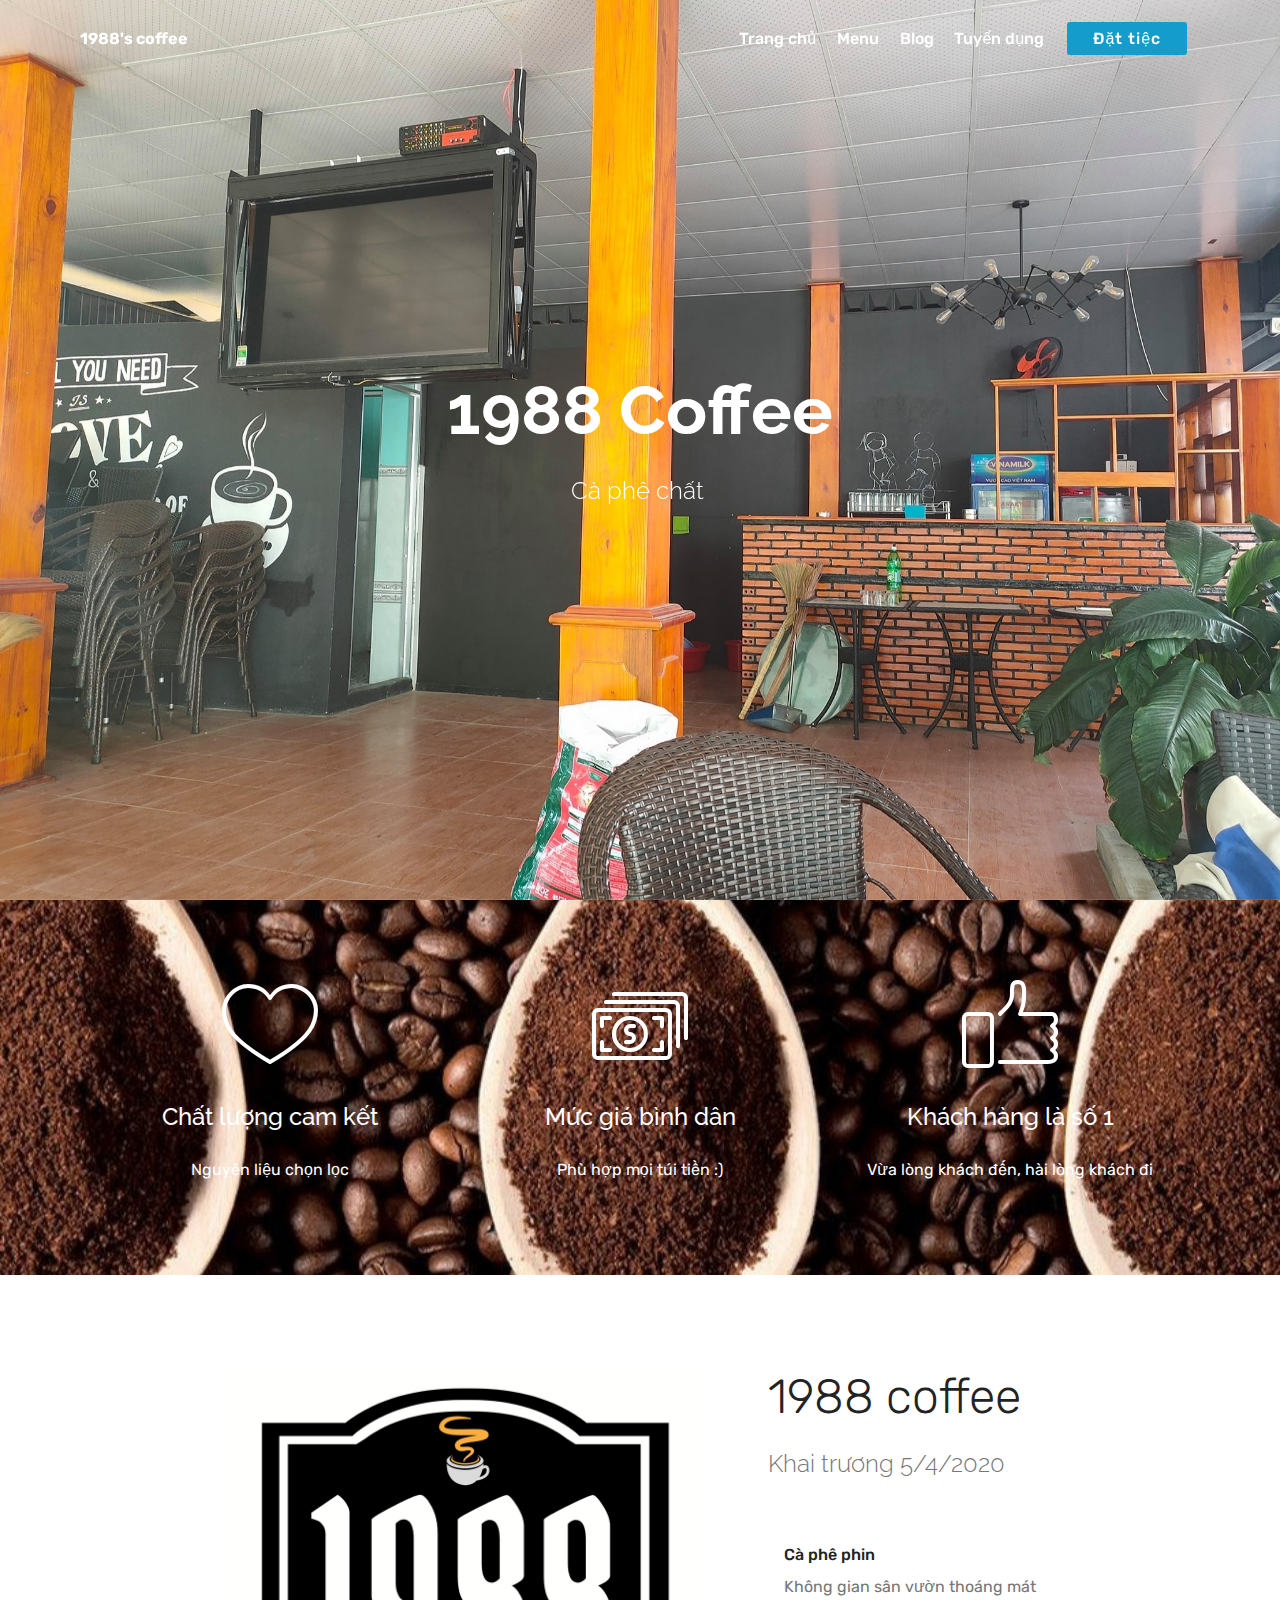
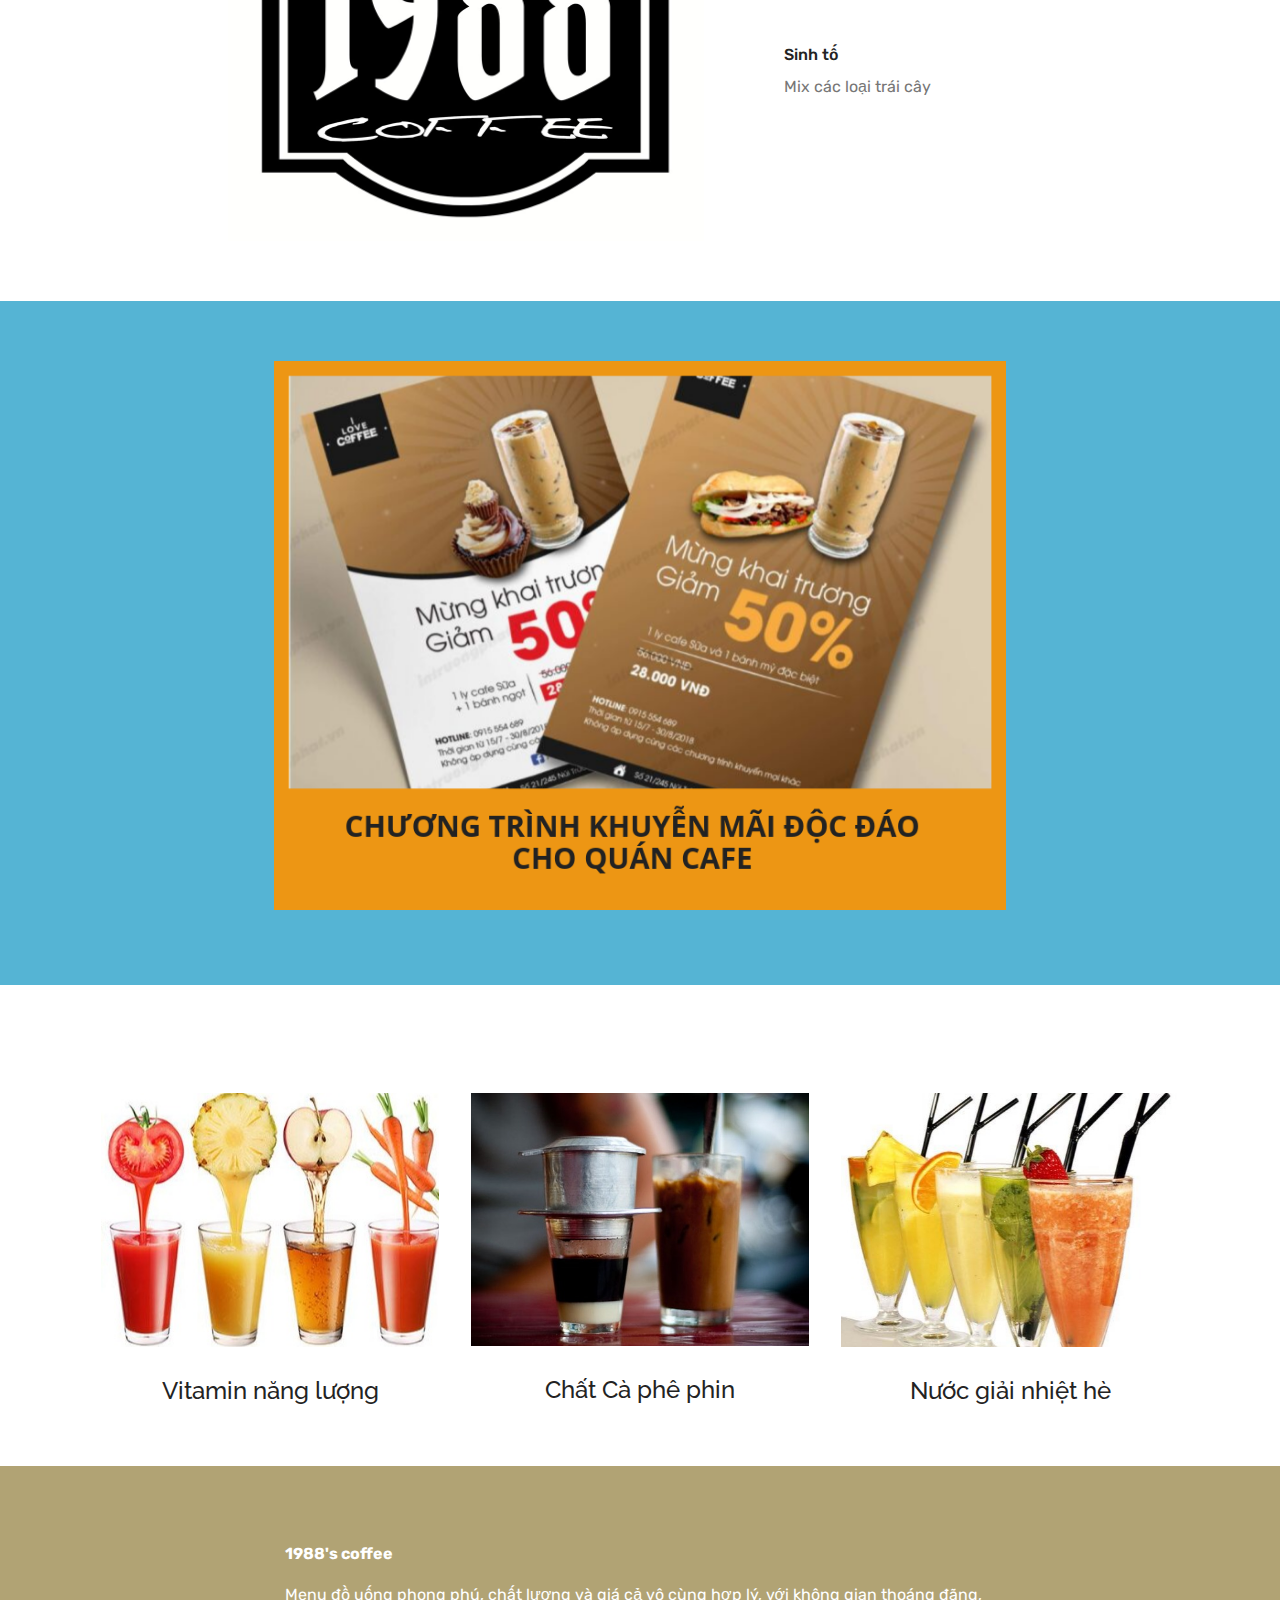
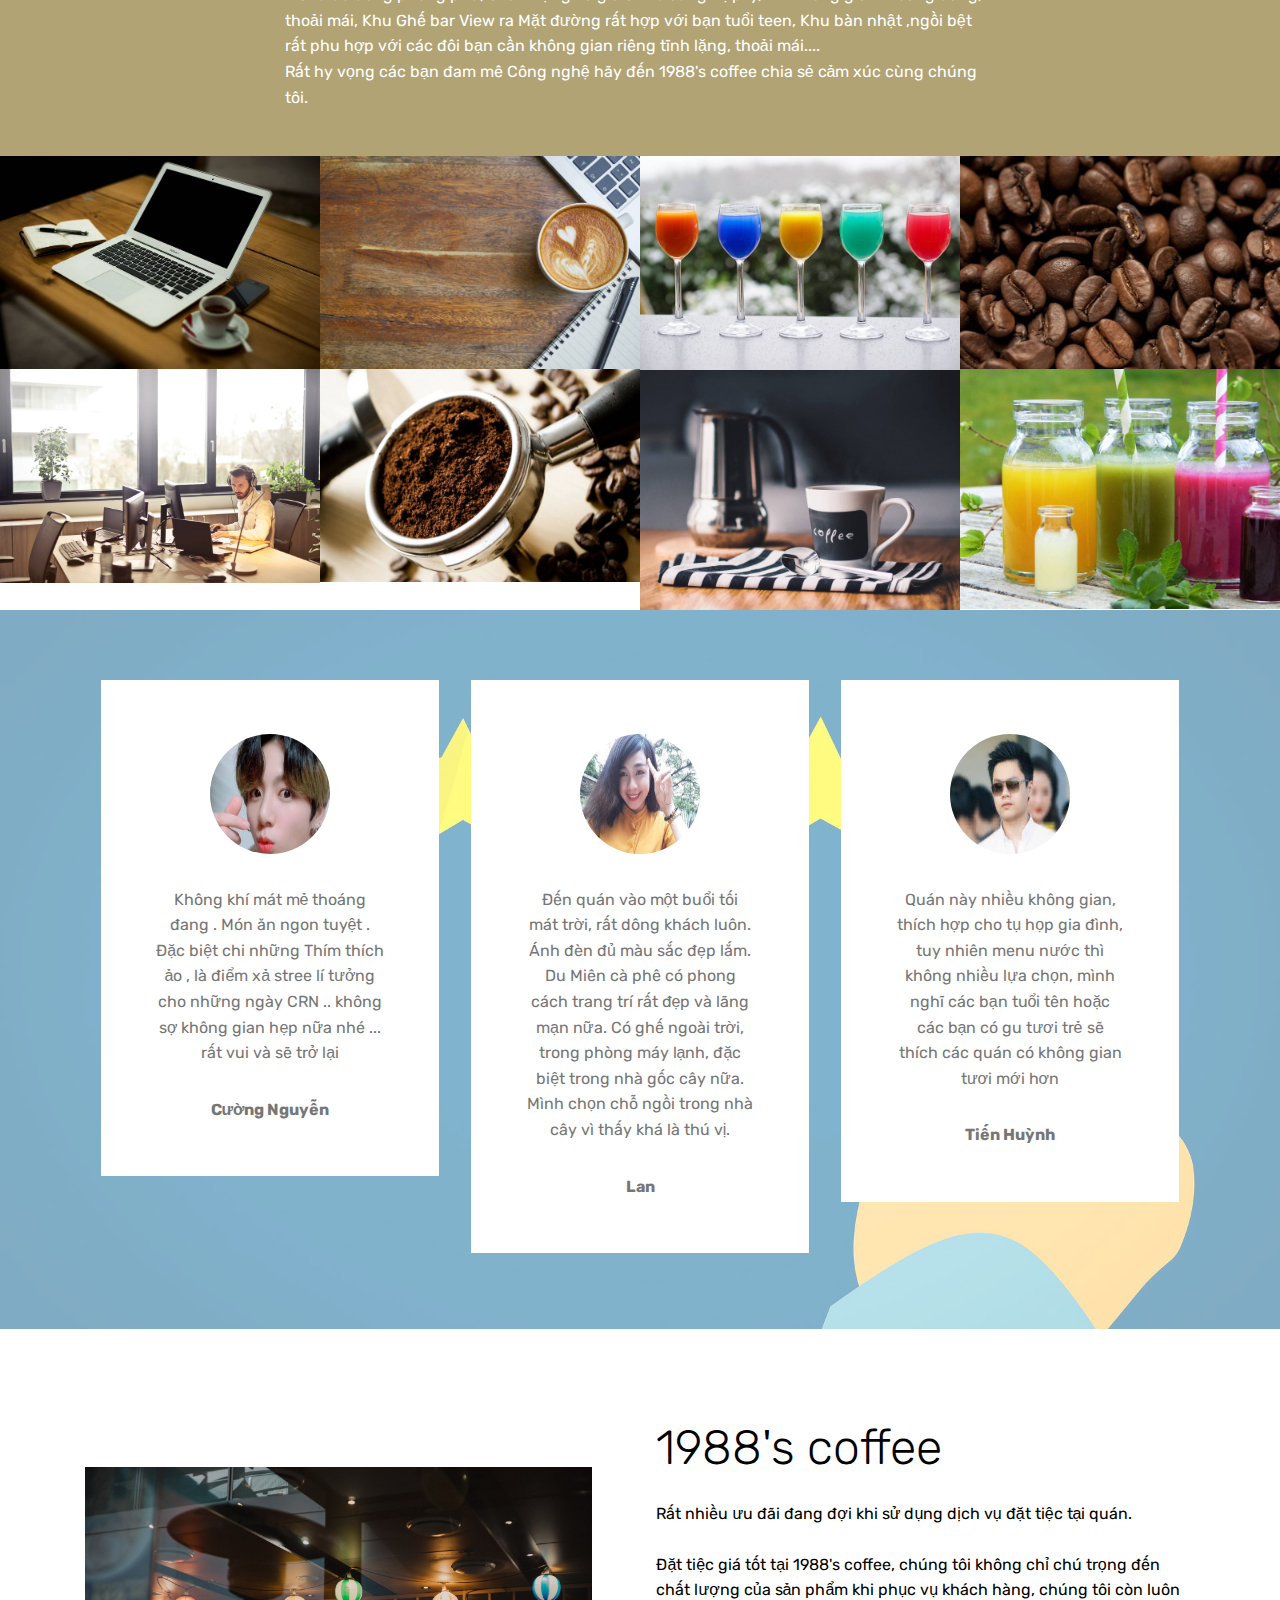
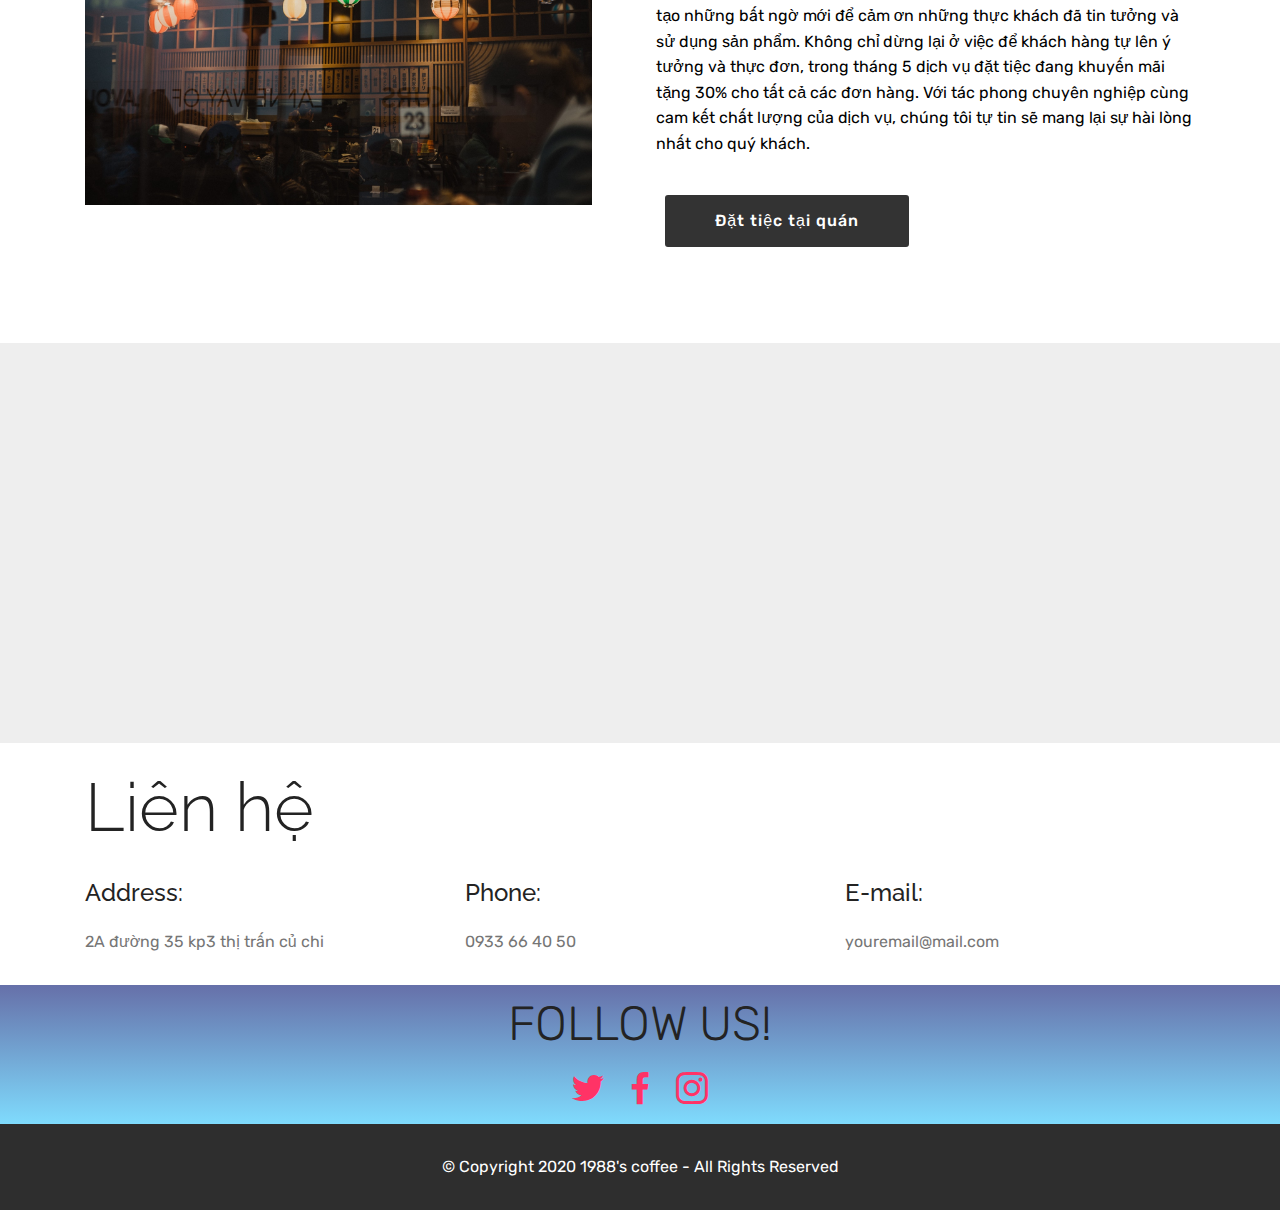
==== index.html @ 64f86f12 "1988" ====
<!DOCTYPE html>
<html  >
<head>
  <!-- Site made with Mobirise Website Builder v5.0.3, https://mobirise.com -->
  <meta charset="UTF-8">
  <meta http-equiv="X-UA-Compatible" content="IE=edge">
  <meta name="generator" content="Mobirise v5.0.3, mobirise.com">
  <meta name="twitter:card" content="summary_large_image"/>
  <meta name="twitter:image:src" content="assets/images/index-meta.jpg">
  <meta property="og:image" content="assets/images/index-meta.jpg">
  <meta name="twitter:title" content="Trang chủ">
  <meta name="viewport" content="width=device-width, initial-scale=1, minimum-scale=1">
  <link rel="shortcut icon" href="assets/images/logo2.png" type="image/x-icon">
  <meta name="description" content="Trang chủ 1988 coffee">
  
  
  <title>Trang chủ</title>
  <link rel="stylesheet" href="assets/web/assets/mobirise-icons/mobirise-icons.css">
  <link rel="stylesheet" href="assets/bootstrap/css/bootstrap.min.css">
  <link rel="stylesheet" href="assets/bootstrap/css/bootstrap-grid.min.css">
  <link rel="stylesheet" href="assets/bootstrap/css/bootstrap-reboot.min.css">
  <link rel="stylesheet" href="assets/facebook-plugin/style.css">
  <link rel="stylesheet" href="assets/tether/tether.min.css">
  <link rel="stylesheet" href="assets/dropdown/css/style.css">
  <link rel="stylesheet" href="assets/socicon/css/styles.css">
  <link rel="stylesheet" href="assets/theme/css/style.css">
  <link rel="stylesheet" href="assets/gallery/style.css">
  <link rel="preload" as="style" href="assets/mobirise/css/mbr-additional.css"><link rel="stylesheet" href="assets/mobirise/css/mbr-additional.css" type="text/css">
  
  
  
</head>
<body>
  <section class="menu cid-qwYGTl41gN" once="menu" id="menu1-5">

    

    <nav class="navbar navbar-expand beta-menu navbar-dropdown align-items-center navbar-fixed-top navbar-toggleable-sm bg-color transparent">
        <button class="navbar-toggler navbar-toggler-right" type="button" data-toggle="collapse" data-target="#navbarSupportedContent" aria-controls="navbarSupportedContent" aria-expanded="false" aria-label="Toggle navigation">
            <div class="hamburger">
                <span></span>
                <span></span>
                <span></span>
                <span></span>
            </div>
        </button>
        <div class="menu-logo">
            <div class="navbar-brand">
                
                <span class="navbar-caption-wrap"><a class="navbar-caption text-white display-4" href="https://mobirise.com">
                        1988's coffee</a></span>
            </div>
        </div>
        <div class="collapse navbar-collapse" id="navbarSupportedContent">
            <ul class="navbar-nav nav-dropdown" data-app-modern-menu="true"><li class="nav-item">
                    <a class="nav-link link text-white display-4" href="index.html">Trang chủ</a>
                </li><li class="nav-item"><a class="nav-link link text-white display-4" href="Menu.html" target="_blank">Menu</a></li>
                <li class="nav-item"><a class="nav-link link text-white display-4" href="Blog.html" target="_blank">Blog<br></a></li><li class="nav-item">
                    <a class="nav-link link text-white display-4" href="Tuyển dụng.html" target="_blank">Tuyển dụng</a>
                </li></ul>
            <div class="navbar-buttons mbr-section-btn"><a class="btn btn-sm btn-primary display-4" href="Đặt tiệc.html" target="_blank">Đặt tiệc</a></div>
        </div>
    </nav>
</section>

<section class="engine"><a href="https://mobirise.info/p">web templates free download</a></section><section class="header1 cid-qwYE4H2V83 mbr-fullscreen mbr-parallax-background" id="header1-4">

    

    

    <div class="container">
        <div class="row justify-content-md-center">
            <div class="mbr-white col-md-10">
                <h1 class="mbr-section-title align-center mbr-bold pb-3 mbr-fonts-style display-1">1988 Coffee</h1>
                <h3 class="mbr-section-subtitle align-center mbr-light pb-3 mbr-fonts-style display-5">Cà phê chất&nbsp;</h3>
                
                
            </div>
        </div>
    </div>

</section>

<section class="features1 cid-qwYHOWvXyr" id="features1-6">
    
    

    
    <div class="container">
        <div class="media-container-row">

            <div class="card p-3 col-12 col-md-6 col-lg-4">
                <div class="card-img pb-3">
                    <span class="mbr-iconfont mbri-hearth" style="color: rgb(255, 255, 255); fill: rgb(255, 255, 255);"></span>
                </div>
                <div class="card-box">
                    <h4 class="card-title py-3 mbr-fonts-style display-5">
                        Chất lượng cam kết</h4>
                    <p class="mbr-text mbr-fonts-style display-7">
                        Nguyên liệu chọn lọc</p>
                </div>
            </div>

            <div class="card p-3 col-12 col-md-6 col-lg-4">
                <div class="card-img pb-3">
                    <span class="mbr-iconfont mbri-cash" style="color: rgb(255, 255, 255); fill: rgb(255, 255, 255);"></span>
                </div>
                <div class="card-box">
                    <h4 class="card-title py-3 mbr-fonts-style display-5">Mức giá bình dân</h4>
                    <p class="mbr-text mbr-fonts-style display-7">
                        Phù hợp mọi túi tiền :)</p>
                </div>
            </div>

            <div class="card p-3 col-12 col-md-6 col-lg-4">
                <div class="card-img pb-3">
                    <span class="mbr-iconfont mbri-like" style="color: rgb(255, 255, 255); fill: rgb(255, 255, 255);"></span>
                </div>
                <div class="card-box">
                    <h4 class="card-title py-3 mbr-fonts-style display-5">Khách hàng là số 1</h4>
                    <p class="mbr-text mbr-fonts-style display-7">Vừa lòng khách đến, hài lòng khách đi<br></p>
                </div>
            </div>

            

        </div>

    </div>

</section>

<section class="features11 cid-qwZZIJOnZs" id="features11-k">

    

    

    <div class="container">   
        <div class="col-md-12">
            <div class="media-container-row">
                <div class="mbr-figure" style="width: 50%;">
                    <img src="assets/images/1988.jpg" alt="Mobirise" title="">
                </div>
                <div class=" align-left">
                    <h2 class="mbr-title pt-2 mbr-fonts-style display-2">1988 coffee</h2>
                    <div class="mbr-section-text">
                        <p class="mbr-text mb-5 pt-3 mbr-light mbr-fonts-style display-5">Khai trương 5/4/2020</p>
                    </div>

                    <div class="block-content">
                        <div class="card p-3 pr-3">
                            <div class="media">
                                     
                                <div class="media-body">
                                    <h4 class="card-title mbr-fonts-style display-7">
                                        Cà phê phin</h4>
                                </div>
                            </div>                

                            <div class="card-box">
                                <p class="block-text mbr-fonts-style display-7">
                                   Không gian sân vườn thoáng mát</p>
                            </div>
                        </div>

                        <div class="card p-3 pr-3">
                            <div class="media">
                                     
                                <div class="media-body">
                                    <h4 class="card-title mbr-fonts-style display-7">
                                        Sinh tố</h4>
                                </div>
                            </div>                

                            <div class="card-box">
                                <p class="block-text mbr-fonts-style display-7">
                                    Mix các loại trái cây</p>
                            </div>
                        </div>
                    </div>
                </div>
            </div>
        </div> 
    </div>          
</section>

<section class="cid-qx07ExyWEo" id="image1-n">

    

    <figure class="mbr-figure container">
            <div class="image-block" style="width: 66%;">
                <img src="assets/images/khuyen-mai.png" width="1400" alt="Mobirise" title="">
                
            </div>
    </figure>
</section>

<section class="features3 cid-qwYWjewzYp" id="features3-a">

    

    
    <div class="container">
        <div class="media-container-row">
            <div class="card p-3 col-12 col-md-6 col-lg-4">
                <div class="card-wrapper">
                    <div class="card-img">
                        <a href="Menu.html" target="_blank"><img src="assets/images/mixed.jpeg" alt="Mobirise" title=""></a>
                    </div>
                    <div class="card-box">
                        <h4 class="card-title mbr-fonts-style display-5">Vitamin năng lượng</h4>
                        
                    </div>
                    
                </div>
            </div>

            <div class="card p-3 col-12 col-md-6 col-lg-4">
                <div class="card-wrapper">
                    <div class="card-img">
                        <a href="Menu.html" target="_blank"><img src="assets/images/caffe.jpeg" alt="Mobirise" title=""></a>
                    </div>
                    <div class="card-box">
                        <h4 class="card-title mbr-fonts-style display-5">Chất Cà phê phin</h4>
                        
                    </div>
                    
                </div>
            </div>

            <div class="card p-3 col-12 col-md-6 col-lg-4">
                <div class="card-wrapper">
                    <div class="card-img">
                        <a href="Menu.html" target="_blank"><img src="assets/images/coktail.jpeg" alt="Mobirise" title=""></a>
                    </div>
                    <div class="card-box">
                        <h4 class="card-title mbr-fonts-style display-5">Nước giải nhiệt hè</h4>
                        
                    </div>
                    
                </div>
            </div>

            
        </div>
    </div>
</section>

<section class="mbr-section article content1 cid-qx00J4nxrD" id="content1-l">
    
     

    <div class="container">
        <div class="media-container-row">
            <div class="mbr-text col-12 col-md-8 mbr-fonts-style display-7"><p><strong>1988's coffee 
</strong></p><p></p><div>Menu đồ uống phong phú, chất lượng và giá cả vô cùng hợp lý, với không gian thoáng đãng, thoải mái, Khu Ghế bar View ra Mặt đường rất hợp với bạn tuổi teen, Khu bàn nhật ,ngồi bệt rất phu hợp với các đôi bạn cần không gian riêng tĩnh lặng, thoải mái....
</div><div>Rất hy vọng các bạn đam mê Công nghệ hãy đến 1988's coffee chia sẻ cảm xúc cùng chúng tôi.</div><p></p></div>
        </div>
    </div>
</section>

<section class="mbr-gallery mbr-slider-carousel cid-rXvr36VSZS" id="gallery3-2g">

    

    <div>
        <div><!-- Filter --><!-- Gallery --><div class="mbr-gallery-row"><div class="mbr-gallery-layout-default"><div><div><div class="mbr-gallery-item mbr-gallery-item--p0" data-video-url="false" data-tags="Awesome"><div href="#lb-gallery3-2g" data-slide-to="0" data-toggle="modal"><img src="assets/images/mbr-1-1920x1280-800x533.jpg" alt="" title=""><span class="icon-focus"></span></div></div><div class="mbr-gallery-item mbr-gallery-item--p0" data-video-url="false" data-tags="Responsive"><div href="#lb-gallery3-2g" data-slide-to="1" data-toggle="modal"><img src="assets/images/mbr-1920x1280-800x533.jpg" alt="" title=""><span class="icon-focus"></span></div></div><div class="mbr-gallery-item mbr-gallery-item--p0" data-video-url="false" data-tags="Creative"><div href="#lb-gallery3-2g" data-slide-to="2" data-toggle="modal"><img src="assets/images/mbr-1920x1281-800x534.jpg" alt="" title=""><span class="icon-focus"></span></div></div><div class="mbr-gallery-item mbr-gallery-item--p0" data-video-url="false" data-tags="Animated"><div href="#lb-gallery3-2g" data-slide-to="3" data-toggle="modal"><img src="assets/images/mbr-1920x1279-800x533.jpg" alt="" title=""><span class="icon-focus"></span></div></div><div class="mbr-gallery-item mbr-gallery-item--p0" data-video-url="false" data-tags="Awesome"><div href="#lb-gallery3-2g" data-slide-to="4" data-toggle="modal"><img src="assets/images/background5.jpg" alt="" title=""><span class="icon-focus"></span></div></div><div class="mbr-gallery-item mbr-gallery-item--p0" data-video-url="false" data-tags="Awesome"><div href="#lb-gallery3-2g" data-slide-to="5" data-toggle="modal"><img src="assets/images/mbr-1920x1276-800x532.jpg" alt="" title=""><span class="icon-focus"></span></div></div><div class="mbr-gallery-item mbr-gallery-item--p0" data-video-url="false" data-tags="Responsive"><div href="#lb-gallery3-2g" data-slide-to="6" data-toggle="modal"><img src="assets/images/mbr-1920x1440-800x600.jpg" alt="" title=""><span class="icon-focus"></span></div></div><div class="mbr-gallery-item mbr-gallery-item--p0" data-video-url="false" data-tags="Animated"><div href="#lb-gallery3-2g" data-slide-to="7" data-toggle="modal"><img src="assets/images/mbr-1-1920x1440-800x600.jpg" alt="" title=""><span class="icon-focus"></span></div></div></div></div><div class="clearfix"></div></div></div><!-- Lightbox --><div data-app-prevent-settings="" class="mbr-slider modal fade carousel slide" tabindex="-1" data-keyboard="true" data-interval="false" id="lb-gallery3-2g"><div class="modal-dialog"><div class="modal-content"><div class="modal-body"><div class="carousel-inner"><div class="carousel-item active"><img src="assets/images/mbr-1-1920x1280.jpg" alt="" title=""></div><div class="carousel-item"><img src="assets/images/mbr-1920x1280.jpg" alt="" title=""></div><div class="carousel-item"><img src="assets/images/mbr-1920x1281.jpg" alt="" title=""></div><div class="carousel-item"><img src="assets/images/mbr-1920x1279.jpg" alt="" title=""></div><div class="carousel-item"><img src="assets/images/background5.jpg" alt="" title=""></div><div class="carousel-item"><img src="assets/images/mbr-1920x1276.jpg" alt="" title=""></div><div class="carousel-item"><img src="assets/images/mbr-1920x1440.jpg" alt="" title=""></div><div class="carousel-item"><img src="assets/images/mbr-1-1920x1440.jpg" alt="" title=""></div></div><a class="carousel-control carousel-control-prev" role="button" data-slide="prev" href="#lb-gallery3-2g"><span class="mbri-left mbr-iconfont" aria-hidden="true"></span><span class="sr-only">Previous</span></a><a class="carousel-control carousel-control-next" role="button" data-slide="next" href="#lb-gallery3-2g"><span class="mbri-right mbr-iconfont" aria-hidden="true"></span><span class="sr-only">Next</span></a><a class="close" href="#" role="button" data-dismiss="modal"><span class="sr-only">Close</span></a></div></div></div></div></div>
    </div>

</section>

<section class="testimonials1 cid-qwZTMOGygl" id="testimonials1-g">

    

    <div class="mbr-overlay" style="opacity: 0.5; background-color: rgb(255, 255, 255);">
    </div>
    <div class="container">
        <div class="media-container-row">
            <div class="title col-12 align-center">
                
                
            </div>
        </div>
    </div>

    <div class="container pt-3 mt-2">
        <div class="media-container-row">
            <div class="mbr-testimonial p-3 align-center col-12 col-md-6 col-lg-4">
                <div class="panel-item p-3">
                    <div class="card-block">
                        <div class="testimonial-photo">
                            <img src="assets/images/22-240x240.jpeg" alt="" title="">
                        </div>
                        <p class="mbr-text mbr-fonts-style display-7">
                           Không khí mát mẻ thoáng đang . Món ăn ngon tuyệt . Đặc biệt chi những Thím thích ảo , là điểm xả stree lí tưởng cho những ngày CRN .. không sợ không gian hẹp nữa nhé ... rất vui và sẽ trở lại
                        </p>
                    </div>
                    <div class="card-footer">
                        <div class="mbr-author-name mbr-bold mbr-fonts-style display-7">Cường Nguyễn</div>
                        
                    </div>
                </div>
            </div>

            <div class="mbr-testimonial p-3 align-center col-12 col-md-6 col-lg-4">
                <div class="panel-item p-3">
                    <div class="card-block">
                        <div class="testimonial-photo">
                            <img src="assets/images/11-240x180.jpeg" alt="" title="">
                        </div>
                        <p class="mbr-text mbr-fonts-style display-7">
                           Đến quán vào một buổi tối mát trời, rất dông khách luôn. Ánh đèn đủ màu sắc đẹp lắm. Du Miên cà phê có phong cách trang trí rất đẹp và lãng mạn nữa. Có ghế ngoài trời, trong phòng máy lạnh, đặc biệt trong nhà gốc cây nữa. Mình chọn chỗ ngồi trong nhà cây vì thấy khá là thú vị. 
                        </p>
                    </div>
                    <div class="card-footer">
                        <div class="mbr-author-name mbr-bold mbr-fonts-style display-7">Lan</div>
                        
                    </div>
                </div>
            </div>

            <div class="mbr-testimonial p-3 align-center col-12 col-md-6 col-lg-4">
                <div class="panel-item p-3">
                    <div class="card-block">
                        <div class="testimonial-photo">
                            <img src="assets/images/333-240x240.jpeg" alt="" title="">
                        </div>
                        <p class="mbr-text mbr-fonts-style display-7">
                           Quán này nhiều không gian, thích hợp cho tụ họp gia đình, tuy nhiên menu nước thì không nhiều lựa chọn, mình nghĩ các bạn tuổi tên hoặc các bạn có gu tươi trẻ sẽ thích các quán có không gian tươi mới hơn
                        </p>
                    </div>
                    <div class="card-footer">
                        <div class="mbr-author-name mbr-bold mbr-fonts-style display-7">
                             Tiến Huỳnh</div>
                        
                    </div>
                </div>
            </div>

            

            

            
        </div>
    </div>   
</section>

<section class="header3 cid-qx01lkaQs2" id="header3-m">

    

    

    <div class="container">
        <div class="media-container-row">
            <div class="mbr-figure" style="width: 100%;">
                <img src="assets/images/mbr-2.jpg" alt="Mobirise" title="">
            </div>

            <div class="media-content">
                <h1 class="mbr-section-title mbr-white pb-3 mbr-fonts-style display-2">
                    1988's coffee</h1>
                
                <div class="mbr-section-text mbr-white pb-3 ">
                    <p class="mbr-text mbr-fonts-style display-7">Rất nhiều ưu đãi đang đợi khi sử dụng dịch vụ đặt tiệc tại quán.<br>
<br>Đặt tiệc giá tốt tại 1988's coffee, chúng tôi không chỉ chú trọng đến chất lượng của sản phẩm khi phục vụ khách hàng, chúng tôi còn luôn tạo những bất ngờ mới để cảm ơn những thực khách đã tin tưởng và sử dụng sản phẩm. Không chỉ dừng lại ở việc để khách hàng tự lên ý tưởng và thực đơn, trong tháng 5 dịch vụ đặt tiệc đang khuyến mãi tặng 30% cho tất cả các đơn hàng. Với tác phong chuyên nghiệp cùng cam kết chất lượng của dịch vụ, chúng tôi tự tin sẽ mang lại sự hài lòng nhất cho quý khách.</p>
                </div>
                <div class="mbr-section-btn"><a class="btn btn-md btn-black display-4" href="Đặt tiệc.html" target="_blank">Đặt tiệc tại quán</a></div>
            </div>
        </div>
    </div>

</section>

<section class="map1 cid-qwZjgFiPIw" id="map1-d">

     

    <div class="google-map"><iframe frameborder="0" style="border:0" src="https://www.google.com/maps/embed?pb=!1m18!1m12!1m3!1d1958.4174668120431!2d106.49699565796806!3d10.975828998046605!2m3!1f0!2f0!3f0!3m2!1i1024!2i768!4f13.1!3m3!1m2!1s0x0%3A0x0!2zMTDCsDU4JzMzLjAiTiAxMDbCsDI5JzUzLjEiRQ!5e0!3m2!1svi!2s!4v1588087591343!5m2!1svi!2s" allowfullscreen=""></iframe></div>
</section>

<section class="mbr-section contacts2 cid-rXvsmRi8Bo" id="contacts2-2h">
    <!---->
    
    <!---->
    <!--Overlay-->
    
    <!--Container-->
    <div class="container">
        <div class="row">
            <!--Titles-->
            <div class="title col-12">
                <h2 class="align-left mbr-fonts-style display-1">Liên hệ</h2>
                
            </div>
            <div class="col-12">
                <div class="row justify-content-center">
                    <div class="col-12 col-md-4">
                        <div class="b b-adress">
                            <h5 class="align-left mbr-fonts-style m-0 display-5">
                                Address:
                            </h5>
                            <p class="mbr-text align-left mbr-fonts-style display-7">
                                2A đường 35 kp3 thị trấn củ chi
                            </p>
                        </div>
                    </div>
                    <div class="col-12 col-md-4">
                        <div class="b b-phone">
                            <h5 class="align-left mbr-fonts-style m-0 display-5">
                                Phone:
                            </h5>
                            <p class="mbr-text align-left mbr-fonts-style display-7">
                                0933 66 40 50
                            </p>
                        </div>
                    </div>
                    <div class="col-12 col-md-4">
                        <div class="b b-mail">
                            <h5 class="align-left mbr-fonts-style m-0 display-5">
                                E-mail:
                            </h5>
                            <p class="mbr-text align-left mbr-fonts-style display-7">
                                youremail@mail.com
                            </p>
                        </div>
                    </div>
                </div>
            </div>
        </div>
    </div>
</section>

<section class="cid-rXvBQEMV1p" id="social-buttons2-38">

    

    

    <div class="container">
        <div class="media-container-row">
            <div class="col-md-8 align-center">
                <h2 class="pb-3 mbr-fonts-style display-2">
                    FOLLOW US!
                </h2>
                <div class="social-list pl-0 mb-0">
                    <a href="https://twitter.com/mobirise" target="_blank">
                        <span class="px-2 socicon-twitter socicon mbr-iconfont mbr-iconfont-social"></span>
                    </a>
                    <a href="https://www.facebook.com/pages/Mobirise/1616226671953247" target="_blank">
                        <span class="px-2 socicon-facebook socicon mbr-iconfont mbr-iconfont-social"></span>
                    </a>
                    <a href="https://instagram.com/mobirise" target="_blank">
                        <span class="px-2 socicon-instagram socicon mbr-iconfont mbr-iconfont-social"></span>
                    </a>
                    <a href="https://www.youtube.com/c/mobirise" target="_blank">
                        
                    </a>
                    <a href="https://www.behance.net/Mobirise" target="_blank">
                        
                    </a>
                </div>
            </div>
        </div>
    </div>
</section>

<section once="" class="cid-qwZjjoXcyT" id="footer6-e">

    

    

    <div class="container">
        <div class="media-container-row align-center mbr-white">
            <div class="col-12">
                <p class="mbr-text mb-0 mbr-fonts-style display-7">
                    © Copyright 2020 1988's coffee<a href="https://mobirise.com/bootstrap-template/" class="text-white">&nbsp;</a>- All Rights Reserved
                </p>
            </div>
        </div>
    </div>
</section>


  <script src="assets/web/assets/jquery/jquery.min.js"></script>
  <script src="assets/popper/popper.min.js"></script>
  <script src="assets/bootstrap/js/bootstrap.min.js"></script>
  <script src="https://connect.facebook.net/en_US/sdk.js#xfbml=1&version=v2.5"></script>
  <script src="https://apis.google.com/js/plusone.js"></script>
  <script src="assets/facebook-plugin/facebook-script.js"></script>
  <script src="assets/tether/tether.min.js"></script>
  <script src="assets/smoothscroll/smooth-scroll.js"></script>
  <script src="assets/dropdown/js/nav-dropdown.js"></script>
  <script src="assets/dropdown/js/navbar-dropdown.js"></script>
  <script src="assets/touchswipe/jquery.touch-swipe.min.js"></script>
  <script src="assets/parallax/jarallax.min.js"></script>
  <script src="assets/masonry/masonry.pkgd.min.js"></script>
  <script src="assets/imagesloaded/imagesloaded.pkgd.min.js"></script>
  <script src="assets/bootstrapcarouselswipe/bootstrap-carousel-swipe.js"></script>
  <script src="assets/vimeoplayer/jquery.mb.vimeo_player.js"></script>
  <script src="assets/sociallikes/social-likes.js"></script>
  <script src="assets/theme/js/script.js"></script>
  <script src="assets/witsec-mailform/witsec-mailform.js"></script>
  <script src="assets/gallery/player.min.js"></script>
  <script src="assets/gallery/script.js"></script>
  <script src="assets/slidervideo/script.js"></script>
  
  
</body>
</html>
---- assets/web/assets/mobirise-icons/mobirise-icons.css ----
@font-face {
  font-family: 'MobiriseIcons';
  src:  url('mobirise-icons.eot?spat4u');
  src:  url('mobirise-icons.eot?spat4u#iefix') format('embedded-opentype'),
    url('mobirise-icons.ttf?spat4u') format('truetype'),
    url('mobirise-icons.woff?spat4u') format('woff'),
    url('mobirise-icons.svg?spat4u#MobiriseIcons') format('svg');
  font-weight: normal;
  font-style: normal;
  font-display: swap;
}

[class^="mbri-"], [class*=" mbri-"] {
  /* use !important to prevent issues with browser extensions that change fonts */
  font-family: MobiriseIcons !important;
  speak: none;
  font-style: normal;
  font-weight: normal;
  font-variant: normal;
  text-transform: none;
  line-height: 1;

  /* Better Font Rendering =========== */
  -webkit-font-smoothing: antialiased;
  -moz-osx-font-smoothing: grayscale;
}

.mbri-add-submenu:before {
  content: "\e900";
}
.mbri-alert:before {
  content: "\e901";
}
.mbri-align-center:before {
  content: "\e902";
}
.mbri-align-justify:before {
  content: "\e903";
}
.mbri-align-left:before {
  content: "\e904";
}
.mbri-align-right:before {
  content: "\e905";
}
.mbri-android:before {
  content: "\e906";
}
.mbri-apple:before {
  content: "\e907";
}
.mbri-arrow-down:before {
  content: "\e908";
}
.mbri-arrow-next:before {
  content: "\e909";
}
.mbri-arrow-prev:before {
  content: "\e90a";
}
.mbri-arrow-up:before {
  content: "\e90b";
}
.mbri-bold:before {
  content: "\e90c";
}
.mbri-bookmark:before {
  content: "\e90d";
}
.mbri-bootstrap:before {
  content: "\e90e";
}
.mbri-briefcase:before {
  content: "\e90f";
}
.mbri-browse:before {
  content: "\e910";
}
.mbri-bulleted-list:before {
  content: "\e911";
}
.mbri-calendar:before {
  content: "\e912";
}
.mbri-camera:before {
  content: "\e913";
}
.mbri-cart-add:before {
  content: "\e914";
}
.mbri-cart-full:before {
  content: "\e915";
}
.mbri-cash:before {
  content: "\e916";
}
.mbri-change-style:before {
  content: "\e917";
}
.mbri-chat:before {
  content: "\e918";
}
.mbri-clock:before {
  content: "\e919";
}
.mbri-close:before {
  content: "\e91a";
}
.mbri-cloud:before {
  content: "\e91b";
}
.mbri-code:before {
  content: "\e91c";
}
.mbri-contact-form:before {
  content: "\e91d";
}
.mbri-credit-card:before {
  content: "\e91e";
}
.mbri-cursor-click:before {
  content: "\e91f";
}
.mbri-cust-feedback:before {
  content: "\e920";
}
.mbri-database:before {
  content: "\e921";
}
.mbri-delivery:before {
  content: "\e922";
}
.mbri-desktop:before {
  content: "\e923";
}
.mbri-devices:before {
  content: "\e924";
}
.mbri-down:before {
  content: "\e925";
}
.mbri-download:before {
  content: "\e989";
}
.mbri-drag-n-drop:before {
  content: "\e927";
}
.mbri-drag-n-drop2:before {
  content: "\e928";
}
.mbri-edit:before {
  content: "\e929";
}
.mbri-edit2:before {
  content: "\e92a";
}
.mbri-error:before {
  content: "\e92b";
}
.mbri-extension:before {
  content: "\e92c";
}
.mbri-features:before {
  content: "\e92d";
}
.mbri-file:before {
  content: "\e92e";
}
.mbri-flag:before {
  content: "\e92f";
}
.mbri-folder:before {
  content: "\e930";
}
.mbri-gift:before {
  content: "\e931";
}
.mbri-github:before {
  content: "\e932";
}
.mbri-globe:before {
  content: "\e933";
}
.mbri-globe-2:before {
  content: "\e934";
}
.mbri-growing-chart:before {
  content: "\e935";
}
.mbri-hearth:before {
  content: "\e936";
}
.mbri-help:before {
  content: "\e937";
}
.mbri-home:before {
  content: "\e938";
}
.mbri-hot-cup:before {
  content: "\e939";
}
.mbri-idea:before {
  content: "\e93a";
}
.mbri-image-gallery:before {
  content: "\e93b";
}
.mbri-image-slider:before {
  content: "\e93c";
}
.mbri-info:before {
  content: "\e93d";
}
.mbri-italic:before {
  content: "\e93e";
}
.mbri-key:before {
  content: "\e93f";
}
.mbri-laptop:before {
  content: "\e940";
}
.mbri-layers:before {
  content: "\e941";
}
.mbri-left-right:before {
  content: "\e942";
}
.mbri-left:before {
  content: "\e943";
}
.mbri-letter:before {
  content: "\e944";
}
.mbri-like:before {
  content: "\e945";
}
.mbri-link:before {
  content: "\e946";
}
.mbri-lock:before {
  content: "\e947";
}
.mbri-login:before {
  content: "\e948";
}
.mbri-logout:before {
  content: "\e949";
}
.mbri-magic-stick:before {
  content: "\e94a";
}
.mbri-map-pin:before {
  content: "\e94b";
}
.mbri-menu:before {
  content: "\e94c";
}
.mbri-mobile:before {
  content: "\e94d";
}
.mbri-mobile2:before {
  content: "\e94e";
}
.mbri-mobirise:before {
  content: "\e94f";
}
.mbri-more-horizontal:before {
  content: "\e950";
}
.mbri-more-vertical:before {
  content: "\e951";
}
.mbri-music:before {
  content: "\e952";
}
.mbri-new-file:before {
  content: "\e953";
}
.mbri-numbered-list:before {
  content: "\e954";
}
.mbri-opened-folder:before {
  content: "\e955";
}
.mbri-pages:before {
  content: "\e956";
}
.mbri-paper-plane:before {
  content: "\e957";
}
.mbri-paperclip:before {
  content: "\e958";
}
.mbri-photo:before {
  content: "\e959";
}
.mbri-photos:before {
  content: "\e95a";
}
.mbri-pin:before {
  content: "\e95b";
}
.mbri-play:before {
  content: "\e95c";
}
.mbri-plus:before {
  content: "\e95d";
}
.mbri-preview:before {
  content: "\e95e";
}
.mbri-print:before {
  content: "\e95f";
}
.mbri-protect:before {
  content: "\e960";
}
.mbri-question:before {
  content: "\e961";
}
.mbri-quote-left:before {
  content: "\e962";
}
.mbri-quote-right:before {
  content: "\e963";
}
.mbri-refresh:before {
  content: "\e964";
}
.mbri-responsive:before {
  content: "\e965";
}
.mbri-right:before {
  content: "\e966";
}
.mbri-rocket:before {
  content: "\e967";
}
.mbri-sad-face:before {
  content: "\e968";
}
.mbri-sale:before {
  content: "\e969";
}
.mbri-save:before {
  content: "\e96a";
}
.mbri-search:before {
  content: "\e96b";
}
.mbri-setting:before {
  content: "\e96c";
}
.mbri-setting2:before {
  content: "\e96d";
}
.mbri-setting3:before {
  content: "\e96e";
}
.mbri-share:before {
  content: "\e96f";
}
.mbri-shopping-bag:before {
  content: "\e970";
}
.mbri-shopping-basket:before {
  content: "\e971";
}
.mbri-shopping-cart:before {
  content: "\e972";
}
.mbri-sites:before {
  content: "\e973";
}
.mbri-smile-face:before {
  content: "\e974";
}
.mbri-speed:before {
  content: "\e975";
}
.mbri-star:before {
  content: "\e976";
}
.mbri-success:before {
  content: "\e977";
}
.mbri-sun:before {
  content: "\e978";
}
.mbri-sun2:before {
  content: "\e979";
}
.mbri-tablet:before {
  content: "\e97a";
}
.mbri-tablet-vertical:before {
  content: "\e97b";
}
.mbri-target:before {
  content: "\e97c";
}
.mbri-timer:before {
  content: "\e97d";
}
.mbri-to-ftp:before {
  content: "\e97e";
}
.mbri-to-local-drive:before {
  content: "\e97f";
}
.mbri-touch-swipe:before {
  content: "\e980";
}
.mbri-touch:before {
  content: "\e981";
}
.mbri-trash:before {
  content: "\e982";
}
.mbri-underline:before {
  content: "\e983";
}
.mbri-unlink:before {
  content: "\e984";
}
.mbri-unlock:before {
  content: "\e985";
}
.mbri-up-down:before {
  content: "\e986";
}
.mbri-up:before {
  content: "\e987";
}
.mbri-update:before {
  content: "\e988";
}
.mbri-upload:before {
 content: "\e926"; 
}
.mbri-user:before {
  content: "\e98a";
}
.mbri-user2:before {
  content: "\e98b";
}
.mbri-users:before {
  content: "\e98c";
}
.mbri-video:before {
  content: "\e98d";
}
.mbri-video-play:before {
  content: "\e98e";
}
.mbri-watch:before {
  content: "\e98f";
}
.mbri-website-theme:before {
  content: "\e990";
}
.mbri-wifi:before {
  content: "\e991";
}
.mbri-windows:before {
  content: "\e992";
}
.mbri-zoom-out:before {
  content: "\e993";
}
.mbri-redo:before {
  content: "\e994";
}
.mbri-undo:before {
  content: "\e995";
}
---- assets/facebook-plugin/style.css ----
.mbr-section.mbr-section__comments{
    position: relative;
}
.mbr-section__comments{
    background-size: cover;
}
.addons-container {
  position: relative;
  margin-left: auto;
  margin-right: auto;
  padding-right: 15px;
  padding-left: 15px; }
  @media (min-width: 576px) {
    .addons-container {
      padding-right: 15px;
      padding-left: 15px; } }
  @media (min-width: 768px) {
    .addons-container {
      padding-right: 15px;
      padding-left: 15px; } }
  @media (min-width: 992px) {
    .addons-container {
      padding-right: 15px;
      padding-left: 15px; } }
  @media (min-width: 1200px) {
    .addons-container {
      padding-right: 15px;
      padding-left: 15px; } }
  @media (min-width: 576px) {
    .addons-container {
      width: 540px;
      max-width: 100%; } }
  @media (min-width: 768px) {
    .addons-container {
      width: 720px;
      max-width: 100%; } }
  @media (min-width: 992px) {
    .addons-container {
      width: 960px;
      max-width: 100%; } }
  @media (min-width: 1200px) {
    .addons-container {
      width: 1140px;
      max-width: 100%; } }

.addons-container-inner{
    position: relative;
    width: 100%;
    min-height: 1px;
    padding-right: 15px;
    padding-left: 15px;
}
@media (min-width: 567px) {
    .addons-container-inner{
        -ms-flex: 0 0 66.666667%;
        flex: 0 0 66.666667%;
        max-width: 66.666667%;
    }
}
.addons-row{
    display: flex;
    justify-content:center;
}
---- assets/dropdown/css/style.css ----
.navbar-dropdown {
  left: 0;
  padding: 0;
  position: absolute;
  right: 0;
  top: 0;
  transition: all 0.45s ease;
  z-index: 1030;
  background: #282828; }
  .navbar-dropdown .navbar-logo {
    margin-right: 0.8rem;
    transition: margin 0.3s ease-in-out;
    vertical-align: middle; }
    .navbar-dropdown .navbar-logo img {
      height: 3.125rem;
      transition: all 0.3s ease-in-out; }
    .navbar-dropdown .navbar-logo.mbr-iconfont {
      font-size: 3.125rem;
      line-height: 3.125rem; }
  .navbar-dropdown .navbar-caption {
    font-weight: 700;
    white-space: normal;
    vertical-align: -4px;
    line-height: 3.125rem !important; }
    .navbar-dropdown .navbar-caption, .navbar-dropdown .navbar-caption:hover {
      color: inherit;
      text-decoration: none; }
  .navbar-dropdown .mbr-iconfont + .navbar-caption {
    vertical-align: -1px; }
  .navbar-dropdown.navbar-fixed-top {
    position: fixed; }
  .navbar-dropdown .navbar-brand span {
    vertical-align: -4px; }
  .navbar-dropdown.bg-color.transparent {
    background: none; }
  .navbar-dropdown.navbar-short .navbar-brand {
    padding: 0.625rem 0; }
    .navbar-dropdown.navbar-short .navbar-brand span {
      vertical-align: -1px; }
  .navbar-dropdown.navbar-short .navbar-caption {
    line-height: 2.375rem !important;
    vertical-align: -2px; }
  .navbar-dropdown.navbar-short .navbar-logo {
    margin-right: 0.5rem; }
    .navbar-dropdown.navbar-short .navbar-logo img {
      height: 2.375rem; }
    .navbar-dropdown.navbar-short .navbar-logo.mbr-iconfont {
      font-size: 2.375rem;
      line-height: 2.375rem; }
  .navbar-dropdown.navbar-short .mbr-table-cell {
    height: 3.625rem; }
  .navbar-dropdown .navbar-close {
    left: 0.6875rem;
    position: fixed;
    top: 0.75rem;
    z-index: 1000; }
  .navbar-dropdown .hamburger-icon {
    content: "";
    display: inline-block;
    vertical-align: middle;
    width: 16px;
    -webkit-box-shadow: 0 -6px 0 1px #282828,0 0 0 1px #282828,0 6px 0 1px #282828;
    -moz-box-shadow: 0 -6px 0 1px #282828,0 0 0 1px #282828,0 6px 0 1px #282828;
    box-shadow: 0 -6px 0 1px #282828,0 0 0 1px #282828,0 6px 0 1px #282828; }

.dropdown-menu .dropdown-toggle[data-toggle="dropdown-submenu"]::after {
  border-bottom: 0.35em solid transparent;
  border-left: 0.35em solid;
  border-right: 0;
  border-top: 0.35em solid transparent;
  margin-left: 0.3rem; }

.dropdown-menu .dropdown-item:focus {
  outline: 0; }

.nav-dropdown {
  font-size: 0.75rem;
  font-weight: 500;
  height: auto !important; }
  .nav-dropdown .nav-btn {
    padding-left: 1rem; }
  .nav-dropdown .link {
    margin: .667em 1.667em;
    font-weight: 500;
    padding: 0;
    transition: color .2s ease-in-out; }
    .nav-dropdown .link.dropdown-toggle {
      margin-right: 2.583em; }
      .nav-dropdown .link.dropdown-toggle::after {
        margin-left: .25rem;
        border-top: 0.35em solid;
        border-right: 0.35em solid transparent;
        border-left: 0.35em solid transparent;
        border-bottom: 0; }
      .nav-dropdown .link.dropdown-toggle[aria-expanded="true"] {
        margin: 0;
        padding: 0.667em 3.263em  0.667em 1.667em; }
  .nav-dropdown .link::after,
  .nav-dropdown .dropdown-item::after {
    color: inherit; }
  .nav-dropdown .btn {
    font-size: 0.75rem;
    font-weight: 700;
    letter-spacing: 0;
    margin-bottom: 0;
    padding-left: 1.25rem;
    padding-right: 1.25rem; }
  .nav-dropdown .dropdown-menu {
    border-radius: 0;
    border: 0;
    left: 0;
    margin: 0;
    padding-bottom: 1.25rem;
    padding-top: 1.25rem;
    position: relative; }
  .nav-dropdown .dropdown-submenu {
    margin-left: 0.125rem;
    top: 0; }
  .nav-dropdown .dropdown-item {
    font-weight: 500;
    line-height: 2;
    padding: 0.3846em 4.615em 0.3846em 1.5385em;
    position: relative;
    transition: color .2s ease-in-out, background-color .2s ease-in-out; }
    .nav-dropdown .dropdown-item::after {
      margin-top: -0.3077em;
      position: absolute;
      right: 1.1538em;
      top: 50%; }
    .nav-dropdown .dropdown-item:focus, .nav-dropdown .dropdown-item:hover {
      background: none; }

@media (max-width: 767px) {
  .nav-dropdown.navbar-toggleable-sm {
    bottom: 0;
    display: none;
    left: 0;
    overflow-x: hidden;
    position: fixed;
    top: 0;
    transform: translateX(-100%);
    -ms-transform: translateX(-100%);
    -webkit-transform: translateX(-100%);
    width: 18.75rem;
    z-index: 999; } }
.nav-dropdown.navbar-toggleable-xl {
  bottom: 0;
  display: none;
  left: 0;
  overflow-x: hidden;
  position: fixed;
  top: 0;
  transform: translateX(-100%);
  -ms-transform: translateX(-100%);
  -webkit-transform: translateX(-100%);
  width: 18.75rem;
  z-index: 999; }

.nav-dropdown-sm {
  display: block !important;
  overflow-x: hidden;
  overflow: auto;
  padding-top: 3.875rem; }
  .nav-dropdown-sm::after {
    content: "";
    display: block;
    height: 3rem;
    width: 100%; }
  .nav-dropdown-sm.collapse.in ~ .navbar-close {
    display: block !important; }
  .nav-dropdown-sm.collapsing, .nav-dropdown-sm.collapse.in {
    transform: translateX(0);
    -ms-transform: translateX(0);
    -webkit-transform: translateX(0);
    transition: all 0.25s ease-out;
    -webkit-transition: all 0.25s ease-out;
    background: #282828; }
  .nav-dropdown-sm.collapsing[aria-expanded="false"] {
    transform: translateX(-100%);
    -ms-transform: translateX(-100%);
    -webkit-transform: translateX(-100%); }
  .nav-dropdown-sm .nav-item {
    display: block;
    margin-left: 0 !important;
    padding-left: 0; }
  .nav-dropdown-sm .link,
  .nav-dropdown-sm .dropdown-item {
    border-top: 1px dotted rgba(255, 255, 255, 0.1);
    font-size: 0.8125rem;
    line-height: 1.6;
    margin: 0 !important;
    padding: 0.875rem 2.4rem 0.875rem 1.5625rem !important;
    position: relative;
    white-space: normal; }
    .nav-dropdown-sm .link:focus, .nav-dropdown-sm .link:hover,
    .nav-dropdown-sm .dropdown-item:focus,
    .nav-dropdown-sm .dropdown-item:hover {
      background: rgba(0, 0, 0, 0.2) !important;
      color: #c0a375; }
  .nav-dropdown-sm .nav-btn {
    position: relative;
    padding: 1.5625rem 1.5625rem 0 1.5625rem; }
    .nav-dropdown-sm .nav-btn::before {
      border-top: 1px dotted rgba(255, 255, 255, 0.1);
      content: "";
      left: 0;
      position: absolute;
      top: 0;
      width: 100%; }
    .nav-dropdown-sm .nav-btn + .nav-btn {
      padding-top: 0.625rem; }
      .nav-dropdown-sm .nav-btn + .nav-btn::before {
        display: none; }
  .nav-dropdown-sm .btn {
    padding: 0.625rem 0; }
  .nav-dropdown-sm .dropdown-toggle[data-toggle="dropdown-submenu"]::after {
    margin-left: .25rem;
    border-top: 0.35em solid;
    border-right: 0.35em solid transparent;
    border-left: 0.35em solid transparent;
    border-bottom: 0; }
  .nav-dropdown-sm .dropdown-toggle[data-toggle="dropdown-submenu"][aria-expanded="true"]::after {
    border-top: 0;
    border-right: 0.35em solid transparent;
    border-left: 0.35em solid transparent;
    border-bottom: 0.35em solid; }
  .nav-dropdown-sm .dropdown-menu {
    margin: 0;
    padding: 0;
    position: relative;
    top: 0;
    left: 0;
    width: 100%;
    border: 0;
    float: none;
    border-radius: 0;
    background: none; }
  .nav-dropdown-sm .dropdown-submenu {
    left: 100%;
    margin-left: 0.125rem;
    margin-top: -1.25rem;
    top: 0; }

.navbar-toggleable-sm .nav-dropdown .dropdown-menu {
  position: absolute; }

.navbar-toggleable-sm .nav-dropdown .dropdown-submenu {
  left: 100%;
  margin-left: 0.125rem;
  margin-top: -1.25rem;
  top: 0; }

.navbar-toggleable-sm.opened .nav-dropdown .dropdown-menu {
  position: relative; }

.navbar-toggleable-sm.opened .nav-dropdown .dropdown-submenu {
  left: 0;
  margin-left: 00rem;
  margin-top: 0rem;
  top: 0; }

.is-builder .nav-dropdown.collapsing {
  transition: none !important; }

/*# sourceMappingURL=style.css.map */
---- assets/socicon/css/styles.css ----
@charset "UTF-8";

@font-face {
  font-family: 'Socicon';
  src:  url('../fonts/socicon.eot');
  src:  url('../fonts/socicon.eot?#iefix') format('embedded-opentype'),
    url('../fonts/socicon.woff2') format('woff2'),
    url('../fonts/socicon.ttf') format('truetype'),
    url('../fonts/socicon.woff') format('woff'),
    url('../fonts/socicon.svg#socicon') format('svg');
  font-weight: normal;
  font-style: normal;
}

[data-icon]:before {
  font-family: "socicon" !important;
  content: attr(data-icon);
  font-style: normal !important;
  font-weight: normal !important;
  font-variant: normal !important;
  text-transform: none !important;
  speak: none;
  line-height: 1;
  -webkit-font-smoothing: antialiased;
  -moz-osx-font-smoothing: grayscale;
}

[class^="socicon-"], [class*=" socicon-"] {
  /* use !important to prevent issues with browser extensions that change fonts */
  font-family: 'Socicon' !important;
  speak: none;
  font-style: normal;
  font-weight: normal;
  font-variant: normal;
  text-transform: none;
  line-height: 1;

  /* Better Font Rendering =========== */
  -webkit-font-smoothing: antialiased;
  -moz-osx-font-smoothing: grayscale;
}

.socicon-eitaa:before {
  content: "\e97c";
}
.socicon-soroush:before {
  content: "\e97d";
}
.socicon-bale:before {
  content: "\e97e";
}
.socicon-zazzle:before {
  content: "\e97b";
}
.socicon-society6:before {
  content: "\e97a";
}
.socicon-redbubble:before {
  content: "\e979";
}
.socicon-avvo:before {
  content: "\e978";
}
.socicon-stitcher:before {
  content: "\e977";
}
.socicon-googlehangouts:before {
  content: "\e974";
}
.socicon-dlive:before {
  content: "\e975";
}
.socicon-vsco:before {
  content: "\e976";
}
.socicon-flipboard:before {
  content: "\e973";
}
.socicon-ubuntu:before {
  content: "\e958";
}
.socicon-artstation:before {
  content: "\e959";
}
.socicon-invision:before {
  content: "\e95a";
}
.socicon-torial:before {
  content: "\e95b";
}
.socicon-collectorz:before {
  content: "\e95c";
}
.socicon-seenthis:before {
  content: "\e95d";
}
.socicon-googleplaymusic:before {
  content: "\e95e";
}
.socicon-debian:before {
  content: "\e95f";
}
.socicon-filmfreeway:before {
  content: "\e960";
}
.socicon-gnome:before {
  content: "\e961";
}
.socicon-itchio:before {
  content: "\e962";
}
.socicon-jamendo:before {
  content: "\e963";
}
.socicon-mix:before {
  content: "\e964";
}
.socicon-sharepoint:before {
  content: "\e965";
}
.socicon-tinder:before {
  content: "\e966";
}
.socicon-windguru:before {
  content: "\e967";
}
.socicon-cdbaby:before {
  content: "\e968";
}
.socicon-elementaryos:before {
  content: "\e969";
}
.socicon-stage32:before {
  content: "\e96a";
}
.socicon-tiktok:before {
  content: "\e96b";
}
.socicon-gitter:before {
  content: "\e96c";
}
.socicon-letterboxd:before {
  content: "\e96d";
}
.socicon-threema:before {
  content: "\e96e";
}
.socicon-splice:before {
  content: "\e96f";
}
.socicon-metapop:before {
  content: "\e970";
}
.socicon-naver:before {
  content: "\e971";
}
.socicon-remote:before {
  content: "\e972";
}
.socicon-internet:before {
  content: "\e957";
}
.socicon-moddb:before {
  content: "\e94b";
}
.socicon-indiedb:before {
  content: "\e94c";
}
.socicon-traxsource:before {
  content: "\e94d";
}
.socicon-gamefor:before {
  content: "\e94e";
}
.socicon-pixiv:before {
  content: "\e94f";
}
.socicon-myanimelist:before {
  content: "\e950";
}
.socicon-blackberry:before {
  content: "\e951";
}
.socicon-wickr:before {
  content: "\e952";
}
.socicon-spip:before {
  content: "\e953";
}
.socicon-napster:before {
  content: "\e954";
}
.socicon-beatport:before {
  content: "\e955";
}
.socicon-hackerone:before {
  content: "\e956";
}
.socicon-hackernews:before {
  content: "\e946";
}
.socicon-smashwords:before {
  content: "\e947";
}
.socicon-kobo:before {
  content: "\e948";
}
.socicon-bookbub:before {
  content: "\e949";
}
.socicon-mailru:before {
  content: "\e94a";
}
.socicon-gitlab:before {
  content: "\e945";
}
.socicon-instructables:before {
  content: "\e944";
}
.socicon-portfolio:before {
  content: "\e943";
}
.socicon-codered:before {
  content: "\e940";
}
.socicon-origin:before {
  content: "\e941";
}
.socicon-nextdoor:before {
  content: "\e942";
}
.socicon-udemy:before {
  content: "\e93f";
}
.socicon-livemaster:before {
  content: "\e93e";
}
.socicon-crunchbase:before {
  content: "\e93b";
}
.socicon-homefy:before {
  content: "\e93c";
}
.socicon-calendly:before {
  content: "\e93d";
}
.socicon-realtor:before {
  content: "\e90f";
}
.socicon-tidal:before {
  content: "\e910";
}
.socicon-qobuz:before {
  content: "\e911";
}
.socicon-natgeo:before {
  content: "\e912";
}
.socicon-mastodon:before {
  content: "\e913";
}
.socicon-unsplash:before {
  content: "\e914";
}
.socicon-homeadvisor:before {
  content: "\e915";
}
.socicon-angieslist:before {
  content: "\e916";
}
.socicon-codepen:before {
  content: "\e917";
}
.socicon-slack:before {
  content: "\e918";
}
.socicon-openaigym:before {
  content: "\e919";
}
.socicon-logmein:before {
  content: "\e91a";
}
.socicon-fiverr:before {
  content: "\e91b";
}
.socicon-gotomeeting:before {
  content: "\e91c";
}
.socicon-aliexpress:before {
  content: "\e91d";
}
.socicon-guru:before {
  content: "\e91e";
}
.socicon-appstore:before {
  content: "\e91f";
}
.socicon-homes:before {
  content: "\e920";
}
.socicon-zoom:before {
  content: "\e921";
}
.socicon-alibaba:before {
  content: "\e922";
}
.socicon-craigslist:before {
  content: "\e923";
}
.socicon-wix:before {
  content: "\e924";
}
.socicon-redfin:before {
  content: "\e925";
}
.socicon-googlecalendar:before {
  content: "\e926";
}
.socicon-shopify:before {
  content: "\e927";
}
.socicon-freelancer:before {
  content: "\e928";
}
.socicon-seedrs:before {
  content: "\e929";
}
.socicon-bing:before {
  content: "\e92a";
}
.socicon-doodle:before {
  content: "\e92b";
}
.socicon-bonanza:before {
  content: "\e92c";
}
.socicon-squarespace:before {
  content: "\e92d";
}
.socicon-toptal:before {
  content: "\e92e";
}
.socicon-gust:before {
  content: "\e92f";
}
.socicon-ask:before {
  content: "\e930";
}
.socicon-trulia:before {
  content: "\e931";
}
.socicon-loomly:before {
  content: "\e932";
}
.socicon-ghost:before {
  content: "\e933";
}
.socicon-upwork:before {
  content: "\e934";
}
.socicon-fundable:before {
  content: "\e935";
}
.socicon-booking:before {
  content: "\e936";
}
.socicon-googlemaps:before {
  content: "\e937";
}
.socicon-zillow:before {
  content: "\e938";
}
.socicon-niconico:before {
  content: "\e939";
}
.socicon-toneden:before {
  content: "\e93a";
}
.socicon-augment:before {
  content: "\e908";
}
.socicon-bitbucket:before {
  content: "\e909";
}
.socicon-fyuse:before {
  content: "\e90a";
}
.socicon-yt-gaming:before {
  content: "\e90b";
}
.socicon-sketchfab:before {
  content: "\e90c";
}
.socicon-mobcrush:before {
  content: "\e90d";
}
.socicon-microsoft:before {
  content: "\e90e";
}
.socicon-pandora:before {
  content: "\e907";
}
.socicon-messenger:before {
  content: "\e906";
}
.socicon-gamewisp:before {
  content: "\e905";
}
.socicon-bloglovin:before {
  content: "\e904";
}
.socicon-tunein:before {
  content: "\e903";
}
.socicon-gamejolt:before {
  content: "\e901";
}
.socicon-trello:before {
  content: "\e902";
}
.socicon-spreadshirt:before {
  content: "\e900";
}
.socicon-500px:before {
  content: "\e000";
}
.socicon-8tracks:before {
  content: "\e001";
}
.socicon-airbnb:before {
  content: "\e002";
}
.socicon-alliance:before {
  content: "\e003";
}
.socicon-amazon:before {
  content: "\e004";
}
.socicon-amplement:before {
  content: "\e005";
}
.socicon-android:before {
  content: "\e006";
}
.socicon-angellist:before {
  content: "\e007";
}
.socicon-apple:before {
  content: "\e008";
}
.socicon-appnet:before {
  content: "\e009";
}
.socicon-baidu:before {
  content: "\e00a";
}
.socicon-bandcamp:before {
  content: "\e00b";
}
.socicon-battlenet:before {
  content: "\e00c";
}
.socicon-mixer:before {
  content: "\e00d";
}
.socicon-bebee:before {
  content: "\e00e";
}
.socicon-bebo:before {
  content: "\e00f";
}
.socicon-behance:before {
  content: "\e010";
}
.socicon-blizzard:before {
  content: "\e011";
}
.socicon-blogger:before {
  content: "\e012";
}
.socicon-buffer:before {
  content: "\e013";
}
.socicon-chrome:before {
  content: "\e014";
}
.socicon-coderwall:before {
  content: "\e015";
}
.socicon-curse:before {
  content: "\e016";
}
.socicon-dailymotion:before {
  content: "\e017";
}
.socicon-deezer:before {
  content: "\e018";
}
.socicon-delicious:before {
  content: "\e019";
}
.socicon-deviantart:before {
  content: "\e01a";
}
.socicon-diablo:before {
  content: "\e01b";
}
.socicon-digg:before {
  content: "\e01c";
}
.socicon-discord:before {
  content: "\e01d";
}
.socicon-disqus:before {
  content: "\e01e";
}
.socicon-douban:before {
  content: "\e01f";
}
.socicon-draugiem:before {
  content: "\e020";
}
.socicon-dribbble:before {
  content: "\e021";
}
.socicon-drupal:before {
  content: "\e022";
}
.socicon-ebay:before {
  content: "\e023";
}
.socicon-ello:before {
  content: "\e024";
}
.socicon-endomodo:before {
  content: "\e025";
}
.socicon-envato:before {
  content: "\e026";
}
.socicon-etsy:before {
  content: "\e027";
}
.socicon-facebook:before {
  content: "\e028";
}
.socicon-feedburner:before {
  content: "\e029";
}
.socicon-filmweb:before {
  content: "\e02a";
}
.socicon-firefox:before {
  content: "\e02b";
}
.socicon-flattr:before {
  content: "\e02c";
}
.socicon-flickr:before {
  content: "\e02d";
}
.socicon-formulr:before {
  content: "\e02e";
}
.socicon-forrst:before {
  content: "\e02f";
}
.socicon-foursquare:before {
  content: "\e030";
}
.socicon-friendfeed:before {
  content: "\e031";
}
.socicon-github:before {
  content: "\e032";
}
.socicon-goodreads:before {
  content: "\e033";
}
.socicon-google:before {
  content: "\e034";
}
.socicon-googlescholar:before {
  content: "\e035";
}
.socicon-googlegroups:before {
  content: "\e036";
}
.socicon-googlephotos:before {
  content: "\e037";
}
.socicon-googleplus:before {
  content: "\e038";
}
.socicon-grooveshark:before {
  content: "\e039";
}
.socicon-hackerrank:before {
  content: "\e03a";
}
.socicon-hearthstone:before {
  content: "\e03b";
}
.socicon-hellocoton:before {
  content: "\e03c";
}
.socicon-heroes:before {
  content: "\e03d";
}
.socicon-smashcast:before {
  content: "\e03e";
}
.socicon-horde:before {
  content: "\e03f";
}
.socicon-houzz:before {
  content: "\e040";
}
.socicon-icq:before {
  content: "\e041";
}
.socicon-identica:before {
  content: "\e042";
}
.socicon-imdb:before {
  content: "\e043";
}
.socicon-instagram:before {
  content: "\e044";
}
.socicon-issuu:before {
  content: "\e045";
}
.socicon-istock:before {
  content: "\e046";
}
.socicon-itunes:before {
  content: "\e047";
}
.socicon-keybase:before {
  content: "\e048";
}
.socicon-lanyrd:before {
  content: "\e049";
}
.socicon-lastfm:before {
  content: "\e04a";
}
.socicon-line:before {
  content: "\e04b";
}
.socicon-linkedin:before {
  content: "\e04c";
}
.socicon-livejournal:before {
  content: "\e04d";
}
.socicon-lyft:before {
  content: "\e04e";
}
.socicon-macos:before {
  content: "\e04f";
}
.socicon-mail:before {
  content: "\e050";
}
.socicon-medium:before {
  content: "\e051";
}
.socicon-meetup:before {
  content: "\e052";
}
.socicon-mixcloud:before {
  content: "\e053";
}
.socicon-modelmayhem:before {
  content: "\e054";
}
.socicon-mumble:before {
  content: "\e055";
}
.socicon-myspace:before {
  content: "\e056";
}
.socicon-newsvine:before {
  content: "\e057";
}
.socicon-nintendo:before {
  content: "\e058";
}
.socicon-npm:before {
  content: "\e059";
}
.socicon-odnoklassniki:before {
  content: "\e05a";
}
.socicon-openid:before {
  content: "\e05b";
}
.socicon-opera:before {
  content: "\e05c";
}
.socicon-outlook:before {
  content: "\e05d";
}
.socicon-overwatch:before {
  content: "\e05e";
}
.socicon-patreon:before {
  content: "\e05f";
}
.socicon-paypal:before {
  content: "\e060";
}
.socicon-periscope:before {
  content: "\e061";
}
.socicon-persona:before {
  content: "\e062";
}
.socicon-pinterest:before {
  content: "\e063";
}
.socicon-play:before {
  content: "\e064";
}
.socicon-player:before {
  content: "\e065";
}
.socicon-playstation:before {
  content: "\e066";
}
.socicon-pocket:before {
  content: "\e067";
}
.socicon-qq:before {
  content: "\e068";
}
.socicon-quora:before {
  content: "\e069";
}
.socicon-raidcall:before {
  content: "\e06a";
}
.socicon-ravelry:before {
  content: "\e06b";
}
.socicon-reddit:before {
  content: "\e06c";
}
.socicon-renren:before {
  content: "\e06d";
}
.socicon-researchgate:before {
  content: "\e06e";
}
.socicon-residentadvisor:before {
  content: "\e06f";
}
.socicon-reverbnation:before {
  content: "\e070";
}
.socicon-rss:before {
  content: "\e071";
}
.socicon-sharethis:before {
  content: "\e072";
}
.socicon-skype:before {
  content: "\e073";
}
.socicon-slideshare:before {
  content: "\e074";
}
.socicon-smugmug:before {
  content: "\e075";
}
.socicon-snapchat:before {
  content: "\e076";
}
.socicon-songkick:before {
  content: "\e077";
}
.socicon-soundcloud:before {
  content: "\e078";
}
.socicon-spotify:before {
  content: "\e079";
}
.socicon-stackexchange:before {
  content: "\e07a";
}
.socicon-stackoverflow:before {
  content: "\e07b";
}
.socicon-starcraft:before {
  content: "\e07c";
}
.socicon-stayfriends:before {
  content: "\e07d";
}
.socicon-steam:before {
  content: "\e07e";
}
.socicon-storehouse:before {
  content: "\e07f";
}
.socicon-strava:before {
  content: "\e080";
}
.socicon-streamjar:before {
  content: "\e081";
}
.socicon-stumbleupon:before {
  content: "\e082";
}
.socicon-swarm:before {
  content: "\e083";
}
.socicon-teamspeak:before {
  content: "\e084";
}
.socicon-teamviewer:before {
  content: "\e085";
}
.socicon-technorati:before {
  content: "\e086";
}
.socicon-telegram:before {
  content: "\e087";
}
.socicon-tripadvisor:before {
  content: "\e088";
}
.socicon-tripit:before {
  content: "\e089";
}
.socicon-triplej:before {
  content: "\e08a";
}
.socicon-tumblr:before {
  content: "\e08b";
}
.socicon-twitch:before {
  content: "\e08c";
}
.socicon-twitter:before {
  content: "\e08d";
}
.socicon-uber:before {
  content: "\e08e";
}
.socicon-ventrilo:before {
  content: "\e08f";
}
.socicon-viadeo:before {
  content: "\e090";
}
.socicon-viber:before {
  content: "\e091";
}
.socicon-viewbug:before {
  content: "\e092";
}
.socicon-vimeo:before {
  content: "\e093";
}
.socicon-vine:before {
  content: "\e094";
}
.socicon-vkontakte:before {
  content: "\e095";
}
.socicon-warcraft:before {
  content: "\e096";
}
.socicon-wechat:before {
  content: "\e097";
}
.socicon-weibo:before {
  content: "\e098";
}
.socicon-whatsapp:before {
  content: "\e099";
}
.socicon-wikipedia:before {
  content: "\e09a";
}
.socicon-windows:before {
  content: "\e09b";
}
.socicon-wordpress:before {
  content: "\e09c";
}
.socicon-wykop:before {
  content: "\e09d";
}
.socicon-xbox:before {
  content: "\e09e";
}
.socicon-xing:before {
  content: "\e09f";
}
.socicon-yahoo:before {
  content: "\e0a0";
}
.socicon-yammer:before {
  content: "\e0a1";
}
.socicon-yandex:before {
  content: "\e0a2";
}
.socicon-yelp:before {
  content: "\e0a3";
}
.socicon-younow:before {
  content: "\e0a4";
}
.socicon-youtube:before {
  content: "\e0a5";
}
.socicon-zapier:before {
  content: "\e0a6";
}
.socicon-zerply:before {
  content: "\e0a7";
}
.socicon-zomato:before {
  content: "\e0a8";
}
.socicon-zynga:before {
  content: "\e0a9";
}
---- assets/theme/css/style.css ----
/*!
 * Mobirise v4 theme (https://mobirise.com/)
 * Copyright 2017 Mobirise
 */
section {
  background-color: #eeeeee;
}

.form-control:focus {
  box-shadow: none;
}

:focus {
  outline: none;
}

body {
  font-style: normal;
  line-height: 1.5;
}

section,
.container,
.container-fluid {
  position: relative;
  word-wrap: break-word;
}

a.mbr-iconfont:hover {
  text-decoration: none;
}

.article .lead p,
.article .lead ul,
.article .lead ol,
.article .lead pre,
.article .lead blockquote {
  margin-bottom: 0;
}

ul,
ol,
pre,
blockquote {
  margin-bottom: 2.3125rem;
}

pre {
  background: #f4f4f4;
  padding: 10px 24px;
  white-space: pre-wrap;
}

.inactive {
  -webkit-user-select: none;
  -moz-user-select: none;
  -ms-user-select: none;
  user-select: none;
  pointer-events: none;
  -webkit-user-drag: none;
  user-drag: none;
}

.mbr-section__comments .row {
  justify-content: center;
  -webkit-justify-content: center;
}

a {
  font-style: normal;
  font-weight: 400;
  cursor: pointer;
}

a, a:hover {
  text-decoration: none;
}

figure {
  margin-bottom: 0;
}

body {
  color: #232323;
}

h1,
h2,
h3,
h4,
h5,
h6,
.h1,
.h2,
.h3,
.h4,
.h5,
.h6,
.display-1,
.display-2,
.display-3,
.display-4 {
  line-height: 1;
  word-break: break-word;
  word-wrap: break-word;
}

.mbr-section-title {
  font-style: normal;
  line-height: 1.2;
}

.mbr-section-subtitle {
  line-height: 1.3;
}

.mbr-text {
  font-style: normal;
  line-height: 1.6;
}

b,
strong {
  font-weight: bold;
}

blockquote {
  padding: 10px 0 10px 20px;
  position: relative;
  border-left: 2px solid;
  border-color: #ff3366;
}

input:-webkit-autofill, input:-webkit-autofill:hover, input:-webkit-autofill:focus, input:-webkit-autofill:active {
  transition-delay: 9999s;
  transition-property: background-color, color;
}

textarea[type='hidden'] {
  display: none;
}

body {
  position: relative;
}

section {
  background-position: 50% 50%;
  background-repeat: no-repeat;
  background-size: cover;
}

section .mbr-background-video,
section .mbr-background-video-preview {
  position: absolute;
  bottom: 0;
  left: 0;
  right: 0;
  top: 0;
}

.hidden {
  visibility: hidden;
}

.mbr-z-index20 {
  z-index: 20;
}

/*! Base colors */
.mbr-white {
  color: #ffffff;
}

.mbr-black {
  color: #000000;
}

.mbr-bg-white {
  background-color: #ffffff;
}

.mbr-bg-black {
  background-color: #000000;
}

/*! Text-aligns */
.align-left {
  text-align: left;
}

.align-center {
  text-align: center;
}

.align-right {
  text-align: right;
}

@media (max-width: 767px) {
  .align-left,
  .align-center,
  .align-right,
  .mbr-section-btn,
  .mbr-section-title {
    text-align: center;
  }
}

/*! Font-weight  */
.mbr-light {
  font-weight: 300;
}

.mbr-regular {
  font-weight: 400;
}

.mbr-semibold {
  font-weight: 500;
}

.mbr-bold {
  font-weight: 700;
}

/*! Media  */
.media-size-item {
  -moz-flex: 1 1 auto;
  -o-flex: 1 1 auto;
  flex: 1 1 auto;
}

.media-content {
  flex-basis: 100%;
}

.media-container-row {
  display: flex;
  flex-direction: row;
  flex-wrap: wrap;
  justify-content: center;
  align-content: center;
  align-items: start;
}

.media-container-row .media-size-item {
  width: 400px;
}

.media-container-column {
  display: flex;
  flex-direction: column;
  flex-wrap: wrap;
  justify-content: center;
  align-content: center;
  align-items: stretch;
}

.media-container-column > * {
  width: 100%;
}

@media (min-width: 992px) {
  .media-container-row {
    flex-wrap: nowrap;
  }
}

figure {
  overflow: hidden;
}

figure[mbr-media-size] {
  transition: width 0.1s;
}

.mbr-figure img,
.mbr-figure iframe {
  display: block;
  width: 100%;
}

.card {
  background-color: transparent;
  border: none;
}

.card-box {
  width: 100%;
}

.card-img {
  text-align: center;
  flex-shrink: 0;
  -webkit-flex-shrink: 0;
}

.media {
  max-width: 100%;
  margin: 0 auto;
}

.mbr-figure {
  -ms-grid-row-align: center;
  align-self: center;
}

.media-container > div {
  max-width: 100%;
}

.mbr-figure img,
.card-img img {
  width: 100%;
}

@media (max-width: 991px) {
  .media-size-item {
    width: auto !important;
  }
  .media {
    width: auto;
  }
  .mbr-figure {
    width: 100% !important;
  }
}

/*! Buttons */
.btn {
  font-weight: 500;
  border-width: 2px;
  font-style: normal;
  letter-spacing: 1px;
  margin: .4rem .8rem;
  white-space: normal;
  transition: all .3s ease-in-out;
  display: inline-flex;
  align-items: center;
  justify-content: center;
  word-break: break-word;
  -webkit-align-items: center;
  -webkit-justify-content: center;
  display: -webkit-inline-flex;
}

.btn-sm {
  font-weight: 500;
  letter-spacing: 1px;
  transition: all .3s ease-in-out;
}

.btn-md {
  font-weight: 500;
  letter-spacing: 1px;
  margin: .4rem .8rem !important;
  transition: all .3s ease-in-out;
}

.btn-lg {
  font-weight: 500;
  letter-spacing: 1px;
  margin: .4rem .8rem !important;
  transition: all .3s ease-in-out;
}

.mbr-section-btn {
  margin-left: -0.25rem;
  margin-right: -0.25rem;
  font-size: 0;
}

nav .mbr-section-btn {
  margin-left: 0rem;
  margin-right: 0rem;
}

.btn-form {
  border-radius: 0;
}

.btn-form:hover {
  cursor: pointer;
}

/*! Btn icon margin */
.btn .mbr-iconfont,
.btn.btn-sm .mbr-iconfont {
  cursor: pointer;
  margin-right: 0.5rem;
}

.btn.btn-md .mbr-iconfont,
.btn.btn-md .mbr-iconfont {
  margin-right: 0.8rem;
}

.mbr-regular {
  font-weight: 400;
}

.mbr-semibold {
  font-weight: 500;
}

.mbr-bold {
  font-weight: 700;
}

[type='submit'] {
  -webkit-appearance: none;
}

/*! Full-screen */
.mbr-fullscreen .mbr-overlay {
  min-height: 100vh;
}

.mbr-fullscreen {
  display: flex;
  display: -moz-flex;
  display: -ms-flex;
  display: -o-flex;
  align-items: center;
  -webkit-align-items: center;
  min-height: 100vh;
  padding-top: 3rem;
  padding-bottom: 3rem;
}

/*! Map */
.map {
  height: 25rem;
  position: relative;
}

.map iframe {
  width: 100%;
  height: 100%;
}

.mbr-overlay {
  background-color: #000;
  bottom: 0;
  left: 0;
  opacity: .5;
  position: absolute;
  right: 0;
  top: 0;
  z-index: 0;
  pointer-events: none;
}

/* Form */
blockquote {
  font-style: italic;
  padding: 10px 0 10px 20px;
  font-size: 1.09rem;
  position: relative;
  border-width: 3px;
}

.form-control {
  background-color: #f5f5f5;
  box-shadow: none;
  color: #565656;
  line-height: 1.43;
  min-height: 3.5em;
  padding: 1.07em .5em;
}

.form-control, .form-control:focus {
  border: 1px solid #e8e8e8;
}

.form-active .form-control:invalid {
  border-color: red;
}

.form-control-label {
  position: relative;
  cursor: pointer;
  margin-bottom: .357em;
  padding: 0;
}

.alert {
  color: #ffffff;
  border-radius: 0;
  border: 0;
  font-size: .875rem;
  line-height: 1.5;
  margin-bottom: 1.875rem;
  padding: 1.25rem;
  position: relative;
}

.alert.alert-form::after {
  background-color: inherit;
  bottom: -7px;
  content: "";
  display: block;
  height: 14px;
  left: 50%;
  margin-left: -7px;
  position: absolute;
  transform: rotate(45deg);
  width: 14px;
  -webkit-transform: rotate(45deg);
}

.form-asterisk {
  font-family: initial;
  position: absolute;
  top: -2px;
  font-weight: normal;
}

/*! Scroll to top arrow */
#scrollToTop a i:before {
  content: '';
  position: absolute;
  height: 40%;
  top: 25%;
  background: #fff;
  width: 2px;
  left: calc(50% - 1px);
}

#scrollToTop a i:after {
  content: '';
  position: absolute;
  display: block;
  border-top: 2px solid #fff;
  border-right: 2px solid #fff;
  width: 40%;
  height: 40%;
  left: 30%;
  bottom: 30%;
  transform: rotate(135deg);
  -webkit-transform: rotate(135deg);
}

.mbr-arrow-up {
  bottom: 25px;
  right: 90px;
  position: fixed;
  text-align: right;
  z-index: 5000;
  color: #ffffff;
  font-size: 32px;
  transform: rotate(180deg);
  -webkit-transform: rotate(180deg);
}

.mbr-arrow-up a {
  background: rgba(0, 0, 0, 0.2);
  border-radius: 3px;
  color: #fff;
  display: inline-block;
  height: 60px;
  width: 60px;
  outline-style: none !important;
  position: relative;
  text-decoration: none;
  transition: all 0.3s ease-in-out;
  cursor: pointer;
  text-align: center;
}

.mbr-arrow-up a:hover {
  background-color: rgba(0, 0, 0, 0.4);
}

.mbr-arrow-up a i {
  line-height: 60px;
}

.mbr-arrow-up-icon {
  display: block;
  color: #fff;
}

.mbr-arrow-up-icon::before {
  content: '\203a';
  display: inline-block;
  font-family: serif;
  font-size: 32px;
  line-height: 1;
  font-style: normal;
  position: relative;
  top: 6px;
  left: -4px;
  -webkit-transform: rotate(-90deg);
  transform: rotate(-90deg);
}

/*! Arrow Down */
.mbr-arrow {
  position: absolute;
  bottom: 45px;
  left: 50%;
  width: 60px;
  height: 60px;
  cursor: pointer;
  background-color: rgba(80, 80, 80, 0.5);
  border-radius: 50%;
  -webkit-transform: translateX(-50%);
  transform: translateX(-50%);
}

.mbr-arrow > a {
  display: inline-block;
  text-decoration: none;
  outline-style: none;
  -webkit-animation: arrowdown 1.7s ease-in-out infinite;
  animation: arrowdown 1.7s ease-in-out infinite;
}

.mbr-arrow > a > i {
  position: absolute;
  top: -2px;
  left: 15px;
  font-size: 2rem;
}

@keyframes arrowdown {
  0% {
    transform: translateY(0px);
    -webkit-transform: translateY(0px);
  }
  50% {
    transform: translateY(-5px);
    -webkit-transform: translateY(-5px);
  }
  100% {
    transform: translateY(0px);
    -webkit-transform: translateY(0px);
  }
}

@-webkit-keyframes arrowdown {
  0% {
    transform: translateY(0px);
    -webkit-transform: translateY(0px);
  }
  50% {
    transform: translateY(-5px);
    -webkit-transform: translateY(-5px);
  }
  100% {
    transform: translateY(0px);
    -webkit-transform: translateY(0px);
  }
}

@media (max-width: 500px) {
  .mbr-arrow-up {
    left: 50%;
    right: auto;
    transform: translateX(-50%) rotate(180deg);
    -webkit-transform: translateX(-50%) rotate(180deg);
  }
}

/*Gradients animation*/
@keyframes gradient-animation {
  from {
    background-position: 0% 100%;
    -webkit-animation-timing-function: ease-in-out;
            animation-timing-function: ease-in-out;
  }
  to {
    background-position: 100% 0%;
    -webkit-animation-timing-function: ease-in-out;
            animation-timing-function: ease-in-out;
  }
}

@-webkit-keyframes gradient-animation {
  from {
    background-position: 0% 100%;
    -webkit-animation-timing-function: ease-in-out;
            animation-timing-function: ease-in-out;
  }
  to {
    background-position: 100% 0%;
    -webkit-animation-timing-function: ease-in-out;
            animation-timing-function: ease-in-out;
  }
}

.bg-gradient {
  background-size: 200% 200%;
  animation: gradient-animation 5s infinite alternate;
  -webkit-animation: gradient-animation 5s infinite alternate;
}

.menu .navbar-brand {
  display: -webkit-flex;
}

.menu .navbar-brand span {
  display: flex;
  display: -webkit-flex;
}

.menu .navbar-brand .navbar-caption-wrap {
  display: -webkit-flex;
}

.menu .navbar-brand .navbar-logo img {
  display: -webkit-flex;
}

@media (min-width: 768px) and (max-width: 1023px) {
  .menu .navbar-toggleable-sm .navbar-nav {
    display: -ms-flexbox;
  }
}

@media (max-width: 1023px) {
  .menu .navbar-collapse {
    max-height: 93.5vh;
  }
  .menu .navbar-collapse.show {
    overflow: auto;
  }
}

@media (min-width: 1024px) {
  .menu .navbar-nav.nav-dropdown {
    display: -webkit-flex;
  }
  .menu .navbar-toggleable-sm .navbar-collapse {
    display: -webkit-flex !important;
  }
  .menu .collapsed .navbar-collapse {
    max-height: 93.5vh;
  }
  .menu .collapsed .navbar-collapse.show {
    overflow: auto;
  }
}

@media (max-width: 767px) {
  .menu .navbar-collapse {
    max-height: 80vh;
  }
}

/* Others*/
.note-check a[data-value=Rubik] {
  font-style: normal;
}

.mbr-arrow a {
  color: #ffffff;
}

@media (max-width: 767px) {
  .mbr-arrow {
    display: none;
  }
}

.navbar {
  display: -webkit-flex;
  -webkit-flex-wrap: wrap;
  -webkit-align-items: center;
  -webkit-justify-content: space-between;
}

.navbar-collapse {
  -webkit-flex-basis: 100%;
  -webkit-flex-grow: 1;
  -webkit-align-items: center;
}

.nav-dropdown .link {
  padding: 0.667em 1.667em !important;
  margin: 0 !important;
}

.nav {
  display: -webkit-flex;
  -webkit-flex-wrap: wrap;
}

.row {
  display: -webkit-flex;
  -webkit-flex-wrap: wrap;
}

.justify-content-center {
  -webkit-justify-content: center;
}

.form-inline {
  display: -webkit-flex;
  -webkit-align-items: center;
}

.card-wrapper {
  -webkit-flex: 1;
}

.carousel-control {
  z-index: 10;
  display: -webkit-flex;
  -webkit-align-items: center;
  -webkit-justify-content: center;
}

.carousel-controls {
  display: -webkit-flex;
}

.media {
  display: -webkit-flex;
}

.form-group:focus {
  outline: none;
}

.jq-selectbox__select {
  padding: 1.07em 0.5em;
  position: absolute;
  top: 0;
  left: 0;
  width: 100%;
}

.jq-selectbox__dropdown {
  position: absolute;
  top: 100%;
  left: 0 !important;
  width: 100% !important;
}

.jq-selectbox__trigger-arrow {
  -webkit-transform: translateY(-50%);
          transform: translateY(-50%);
}

.jq-selectbox li {
  padding: 1.07em 0.5em;
}

input[type='range'] {
  padding-left: 0 !important;
  padding-right: 0 !important;
}

.modal-dialog,
.modal-content {
  height: 100%;
}

.modal-dialog .carousel-inner {
  height: calc(100vh - 1.75rem);
}

@media (max-width: 575px) {
  .modal-dialog .carousel-inner {
    height: calc(100vh - 1rem);
  }
}

.carousel-item {
  text-align: center;
}

.carousel-item img {
  margin: auto;
}

.navbar-toggler {
  align-self: flex-start;
  padding: 0.25rem 0.75rem;
  font-size: 1.25rem;
  line-height: 1;
  background: transparent;
  border: 1px solid transparent;
  border-radius: 0.25rem;
}

.navbar-toggler:focus,
.navbar-toggler:hover {
  text-decoration: none;
}

.navbar-toggler-icon {
  display: inline-block;
  width: 1.5em;
  height: 1.5em;
  vertical-align: middle;
  content: '';
  background: no-repeat center center;
  background-size: 100% 100%;
}

.navbar-toggler-left {
  position: absolute;
  left: 1rem;
}

.navbar-toggler-right {
  position: absolute;
  right: 1rem;
}

@media (max-width: 575px) {
  .navbar-toggleable .navbar-nav .dropdown-menu {
    position: static;
    float: none;
  }
  .navbar-toggleable > .container {
    padding-right: 0;
    padding-left: 0;
  }
}

@media (min-width: 576px) {
  .navbar-toggleable {
    flex-direction: row;
    flex-wrap: nowrap;
    align-items: center;
  }
  .navbar-toggleable .navbar-nav {
    flex-direction: row;
  }
  .navbar-toggleable .navbar-nav .nav-link {
    padding-right: 0.5rem;
    padding-left: 0.5rem;
  }
  .navbar-toggleable > .container {
    display: flex;
    flex-wrap: nowrap;
    align-items: center;
  }
  .navbar-toggleable .navbar-collapse {
    display: flex !important;
    width: 100%;
  }
  .navbar-toggleable .navbar-toggler {
    display: none;
  }
}

@media (max-width: 767px) {
  .navbar-toggleable-sm .navbar-nav .dropdown-menu {
    position: static;
    float: none;
  }
  .navbar-toggleable-sm > .container {
    padding-right: 0;
    padding-left: 0;
  }
}

@media (min-width: 768px) {
  .navbar-toggleable-sm {
    flex-direction: row;
    flex-wrap: nowrap;
    align-items: center;
  }
  .navbar-toggleable-sm .navbar-nav {
    flex-direction: row;
  }
  .navbar-toggleable-sm .navbar-nav .nav-link {
    padding-right: 0.5rem;
    padding-left: 0.5rem;
  }
  .navbar-toggleable-sm > .container {
    display: flex;
    flex-wrap: nowrap;
    align-items: center;
  }
  .navbar-toggleable-sm .navbar-collapse {
    display: none;
    width: 100%;
  }
  .navbar-toggleable-sm .navbar-toggler {
    display: none;
  }
}

@media (max-width: 1023px) {
  .navbar-toggleable-md .navbar-nav .dropdown-menu {
    position: static;
    float: none;
  }
  .navbar-toggleable-md > .container {
    padding-right: 0;
    padding-left: 0;
  }
}

@media (min-width: 1024px) {
  .navbar-toggleable-md {
    flex-direction: row;
    flex-wrap: nowrap;
    align-items: center;
  }
  .navbar-toggleable-md .navbar-nav {
    flex-direction: row;
  }
  .navbar-toggleable-md .navbar-nav .nav-link {
    padding-right: 0.5rem;
    padding-left: 0.5rem;
  }
  .navbar-toggleable-md > .container {
    display: flex;
    flex-wrap: nowrap;
    align-items: center;
  }
  .navbar-toggleable-md .navbar-collapse {
    display: flex !important;
    width: 100%;
  }
  .navbar-toggleable-md .navbar-toggler {
    display: none;
  }
}

@media (max-width: 1199px) {
  .navbar-toggleable-lg .navbar-nav .dropdown-menu {
    position: static;
    float: none;
  }
  .navbar-toggleable-lg > .container {
    padding-right: 0;
    padding-left: 0;
  }
}

@media (min-width: 1200px) {
  .navbar-toggleable-lg {
    flex-direction: row;
    flex-wrap: nowrap;
    align-items: center;
  }
  .navbar-toggleable-lg .navbar-nav {
    flex-direction: row;
  }
  .navbar-toggleable-lg .navbar-nav .nav-link {
    padding-right: 0.5rem;
    padding-left: 0.5rem;
  }
  .navbar-toggleable-lg > .container {
    display: flex;
    flex-wrap: nowrap;
    align-items: center;
  }
  .navbar-toggleable-lg .navbar-collapse {
    display: flex !important;
    width: 100%;
  }
  .navbar-toggleable-lg .navbar-toggler {
    display: none;
  }
}

.navbar-toggleable-xl {
  flex-direction: row;
  flex-wrap: nowrap;
  align-items: center;
}

.navbar-toggleable-xl .navbar-nav .dropdown-menu {
  position: static;
  float: none;
}

.navbar-toggleable-xl > .container {
  padding-right: 0;
  padding-left: 0;
}

.navbar-toggleable-xl .navbar-nav {
  flex-direction: row;
}

.navbar-toggleable-xl .navbar-nav .nav-link {
  padding-right: 0.5rem;
  padding-left: 0.5rem;
}

.navbar-toggleable-xl > .container {
  display: flex;
  flex-wrap: nowrap;
  align-items: center;
}

.navbar-toggleable-xl .navbar-collapse {
  display: flex !important;
  width: 100%;
}

.navbar-toggleable-xl .navbar-toggler {
  display: none;
}

.card-img {
  width: auto;
}

.menu .navbar.collapsed:not(.beta-menu) {
  flex-direction: column;
}

.carousel-item.active,
.carousel-item-next,
.carousel-item-prev {
  display: flex;
}

.note-air-layout .dropup .dropdown-menu,
.note-air-layout .navbar-fixed-bottom .dropdown .dropdown-menu {
  bottom: initial !important;
}

html,
body {
  height: auto;
  min-height: 100vh;
}

.dropup .dropdown-toggle::after {
  display: none;
}
.engine {
	position: absolute;
	text-indent: -2400px;
	text-align: center;
	padding: 0;
	top: 0;
	left: -2400px;
}
---- assets/gallery/style.css ----
/*-------

   Gallery

-------*/
.mbr-gallery .mbr-gallery-item {
  position: relative;
  display: inline-block;
  width: 25%;
  cursor: pointer; }

@media (max-width: 768px) {
  .mbr-gallery .mbr-gallery-item {
    width: 50%; } }
@media (max-width: 400px) {
  .mbr-gallery .mbr-gallery-item {
    width: 100%; } }
.mbr-gallery .icon-focus,
.mbr-gallery .icon-video {
  position: absolute;
  top: calc(50% - 32px);
  left: calc(50% - 24px);
  font-family: 'MobiriseIcons' !important;
  font-size: 3rem !important;
  color: #fff;
  opacity: 0;
  transition: .2s opacity ease-in-out;
  z-index: 5; }

.mbr-gallery .icon-focus::before {
  content: '\e96b'; }

.mbr-gallery .icon-video::before {
  content: '\e95c'; }

.mbr-gallery .mbr-gallery-item > div:hover .icon-focus,
.mbr-gallery .mbr-gallery-item > div:hover .icon-video {
  opacity: 1; }

.mbr-gallery .mbr-gallery-item img {
  width: 100%;
  opacity: 1;
  -webkit-transition: .2s opacity ease-in-out;
  transition: .2s opacity ease-in-out; }

.mbr-gallery .mbr-gallery-item > div:hover img {
  opacity: 1; }

.mbr-gallery .mbr-gallery-item > div {
  background: #fff;
  display: block;
  outline: none;
  position: relative; }

.mbr-gallery .mbr-gallery-item .icon {
  -webkit-transform: translateX(-50%) translateY(-50%);
  -webkit-transition: .2s opacity ease-in-out;
  color: #000;
  font-size: 30px;
  height: 69px;
  left: 50%;
  opacity: 0;
  position: absolute;
  top: 50%;
  transform: translateX(-50%) translateY(-50%);
  transition: .2s opacity ease-in-out;
  width: 69px; }

.mbr-gallery .mbr-gallery-item .icon::after,
.mbr-gallery .mbr-gallery-item .icon::before {
  content: '';
  display: block;
  position: absolute;
  height: 69px;
  width: 1px;
  margin-left: 34.5px;
  background-color: #fff; }

.mbr-gallery .mbr-gallery-item .icon::after {
  width: 69px;
  height: 1px;
  margin-left: 0;
  margin-top: 34.5px; }

.mbr-gallery .mbr-gallery-item > div:hover .icon {
  opacity: 1; }

.mbr-gallery .mbr-gallery-item > div:hover::before {
  opacity: .9; }

.mbr-gallery .mbr-gallery-item > div:hover .mbr-gallery-title {
  background: transparent !important; }

/* remove spacing */
.mbr-gallery .mbr-gallery-row.no-gutter {
  margin: 0; }

.mbr-gallery .mbr-gallery-row.no-gutter .mbr-gallery-item {
  padding: 0; }

/* container */
.mbr-gallery .container.mbr-gallery-layout-default {
  padding: 93px 0; }

/* fix horizontal scrollbar */
.mbr-gallery .mbr-gallery-layout-article,
.mbr-gallery .mbr-gallery-layout-default {
  overflow: hidden; }

/* lightbox */
.mbr-gallery .modal {
  position: fixed;
  overflow: hidden;
  padding-right: 0 !important; }

.mbr-gallery .modal-content {
  border-radius: 0;
  border: none;
  background: transparent; }

.mbr-gallery .modal-body {
  padding: 0; }

.mbr-gallery .modal-body img {
  width: 100%; }

.mbr-gallery .modal .close {
  position: fixed;
  background: #1b1b1b;
  opacity: .5;
  font-size: 35px;
  font-weight: 300;
  width: 70px;
  height: 70px;
  border-radius: 50%;
  color: #fff;
  top: 2.5rem;
  right: 2.5rem;
  line-height: 70px;
  border: none;
  text-align: center;
  text-shadow: none;
  z-index: 5;
  -webkit-transition: opacity .3s ease;
  -moz-transition: opacity .3s ease;
  -o-transition: opacity .3s ease;
  transition: opacity .3s ease;
  font-family: 'MobiriseIcons'; }
  .mbr-gallery .modal .close::before {
    content: '\e91a'; }

.mbr-gallery .modal .close:hover {
  opacity: 1;
  background: #000;
  color: #fff; }

.mbr-gallery .modal-dialog {
  max-width: 100% !important; }

.mbr-gallery .modal.in .modal-dialog {
  margin: 0 auto; }

/* modal back color opacity */
.modal-backdrop.in {
  opacity: .8;
  filter: alpha(opacity=80); }

@media (max-width: 768px) {
  .mbr-gallery .carousel-control,
  .mbr-gallery .carousel-indicators,
  .mbr-gallery .modal .close {
    position: fixed; } }
/* fix fade in effect */
.mbr-gallery .modal.fade .modal-dialog {
  -webkit-transition: margin-top .3s ease-out;
  -moz-transition: margin-top .3s ease-out;
  -o-transition: margin-top .3s ease-out;
  transition: margin-top .3s ease-out; }

.mbr-gallery .modal.fade .modal-dialog,
.mbr-gallery .modal.in .modal-dialog {
  -webkit-transform: none;
  -ms-transform: none;
  -o-transform: none;
  transform: none; }

/*-------

   Slider

-------*/
.mbr-slider .carousel-inner > .active,
.mbr-slider .carousel-inner > .next,
.mbr-slider .carousel-inner > .prev {
  display: table; }

.mbr-slider .carousel-control {
  position: absolute;
  width: 70px;
  height: 70px;
  top: 50%;
  margin-top: -35px;
  line-height: 70px;
  border-radius: 50%;
  font-size: 35px;
  border: 0;
  opacity: .5;
  text-shadow: none;
  z-index: 5;
  color: #fff;
  -webkit-transition: all .2s ease-in-out 0s;
  -o-transition: all .2s ease-in-out 0s;
  transition: all .2s ease-in-out 0s; }

.mbr-gallery .mbr-slider .carousel-control {
  position: fixed; }

@media (max-width: 991px) {
  .mbr-gallery .mbr-slider .carousel-control {
    bottom: 2.5rem;
    margin-top: 0;
    top: auto;
    z-index: 17; } }
.mbr-gallery .mbr-slider .carousel-inner > .active {
  display: block; }

.mbr-slider .carousel-control.left {
  left: 0;
  margin-left: 2.5rem; }

.mbr-slider .carousel-control.right {
  right: 0;
  margin-right: 2.5rem; }

.mbr-slider .carousel-control .icon-next,
.mbr-slider .carousel-control .icon-prev {
  margin-top: -18px;
  font-size: 40px;
  line-height: 27px; }

.mbr-slider .carousel-control:hover {
  background: #1b1b1b;
  color: #fff;
  opacity: 1; }

.mbr-slider .carousel-indicators {
  position: absolute;
  bottom: 0;
  margin-bottom: 1.5rem !important; }

@media (max-width: 543px) {
  .mbr-slider .carousel-indicators {
    display: none; } }
.carousel-indicators .active,
.carousel-indicators li {
  width: 15px;
  height: 15px;
  margin: 3px;
  background: #1b1b1b;
  opacity: .5; }

.carousel-indicators .active {
  background: #fff; }

.carousel-indicators li {
  max-width: 15px;
  max-height: 15px;
  border-radius: 50%; }

.container .carousel-indicators {
  margin-bottom: 3px; }

.mbr-gallery .mbr-slider .carousel-indicators {
  position: fixed;
  margin-bottom: 2.5rem !important; }

@media (max-width: 991px) {
  .mbr-gallery .mbr-slider .carousel-indicators {
    margin-bottom: 3.625rem !important;
    padding-left: 2.5rem;
    padding-right: 2.5rem; } }
.mbr-slider .carousel-indicators .active,
.mbr-slider .carousel-indicators li {
  width: 7px;
  height: 7px;
  margin: 3px;
  background: #1b1b1b;
  border: 4px solid #1b1b1b;
  opacity: .5; }

.mbr-slider .carousel-indicators .active {
  background: #fff; }

@media (max-width: 767px) {
  .mbr-slider .carousel-control {
    top: auto;
    bottom: 20px; }

  .mbr-slider > .container .carousel-control {
    margin-bottom: 0; } }
/* boxed slider */
.mbr-slider > .boxed-slider {
  position: relative;
  padding: 93px 0; }

.mbr-slider > .boxed-slider > div {
  position: relative; }

.mbr-slider > .container img {
  width: 100%; }

.mbr-slider > .container img + .row {
  position: absolute;
  top: 50%;
  left: 0;
  right: 0;
  -webkit-transform: translateY(-50%);
  -moz-transform: translateY(-50%);
  transform: translateY(-50%);
  z-index: 2; }

.mbr-slider .mbr-section {
  padding: 0;
  background-attachment: scroll; }

.mbr-slider .mbr-table-cell {
  padding: 0; }

.mbr-slider > .container .carousel-indicators {
  margin-bottom: 3px; }

/* article slider */
.mbr-slider > .article-slider .mbr-section,
.mbr-slider > .article-slider .mbr-section .mbr-table-cell {
  padding-top: 0;
  padding-bottom: 0; }

.modal-backdrop.show {
  opacity: .7; }

.video-container .mbr-background-video iframe {
  width: 100%;
  height: 100%; }

.mbr-gallery-item__hided {
  position: absolute !important;
  left: 0 !important;
  width: 0 !important;
  height: 0;
  padding: 0 !important; }

.mbr-gallery-item__hided img {
  display: none !important; }

.mbr-gallery-item__hided span {
  display: none !important; }

.mbr-gallery-filter {
  padding-top: 30px;
  padding-bottom: 30px;
  text-align: center; }
  .mbr-gallery-filter li {
    display: inline-block;
    padding: 5px 0;
    transition: all .3s ease-out; }
    .mbr-gallery-filter li .btn {
      cursor: pointer; }
  .mbr-gallery-filter.gallery-filter__bg li {
    color: #fff; }
  .mbr-gallery-filter.gallery-filter__bg .active {
    color: #000;
    background-color: #fff; }
  .mbr-gallery-filter ul {
    display: inline-block;
    width: 100%;
    padding-left: 0;
    margin-bottom: 0;
    list-style: none; }

.mbr-gallery-item > div {
  position: relative; }

.mbr-gallery-item--p1 {
  padding: 0.5rem; }

.mbr-gallery-item--p2 {
  padding: 1rem; }

.mbr-gallery-item--p3 {
  padding: 1.5rem; }

.mbr-gallery-item--p4 {
  padding: 2rem; }

.mbr-gallery-item--p5 {
  padding: 2.5rem; }

.mbr-gallery-item--p6 {
  padding: 3rem; }

.mbr-gallery .mbr-gallery-item--p4 {
  width: 33.333%; }

.mbr-gallery .mbr-gallery-item--p6, .mbr-gallery .mbr-gallery-item--p5 {
  width: 50%; }

@media (max-width: 992px) {
  .mbr-gallery-item--p1 {
    padding: 0.5rem; }

  .mbr-gallery-item--p2 {
    padding: 0.8rem; }

  .mbr-gallery-item--p3 {
    padding: 1rem; }

  .mbr-gallery-item--p4 {
    padding: 1.5rem; }

  .mbr-gallery-item--p5 {
    padding: 1.8rem; }

  .mbr-gallery-item--p6 {
    padding: 2rem; }

  .mbr-gallery .mbr-gallery-item--p2,
  .mbr-gallery .mbr-gallery-item--p3 {
    width: 50%; }

  .mbr-gallery .mbr-gallery-item--p6,
  .mbr-gallery .mbr-gallery-item--p5,
  .mbr-gallery .mbr-gallery-item--p4 {
    width: 100%; } }
@media (max-width: 400px) {
  .mbr-gallery .mbr-gallery-item--p3,
  .mbr-gallery .mbr-gallery-item--p2,
  .mbr-gallery .mbr-gallery-item--p1 {
    width: 100%; } }

/*# sourceMappingURL=style.css.map */
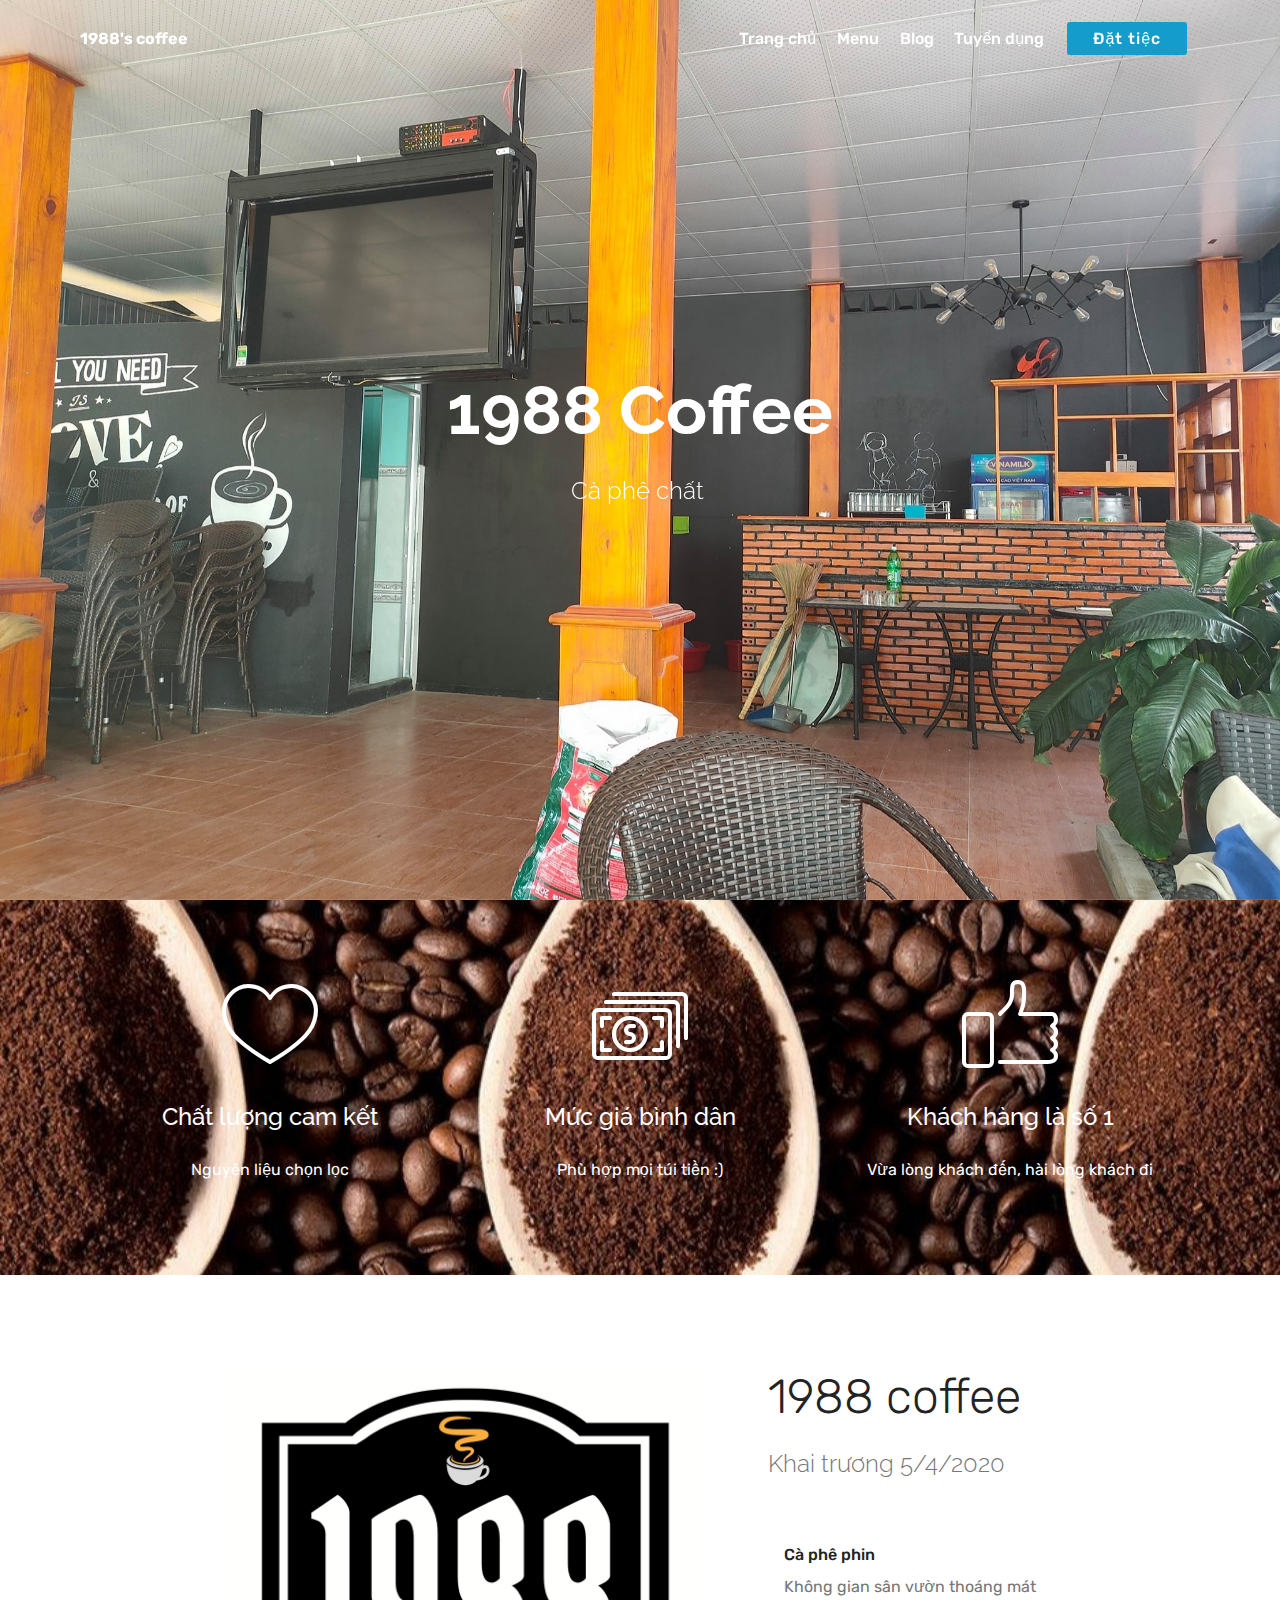
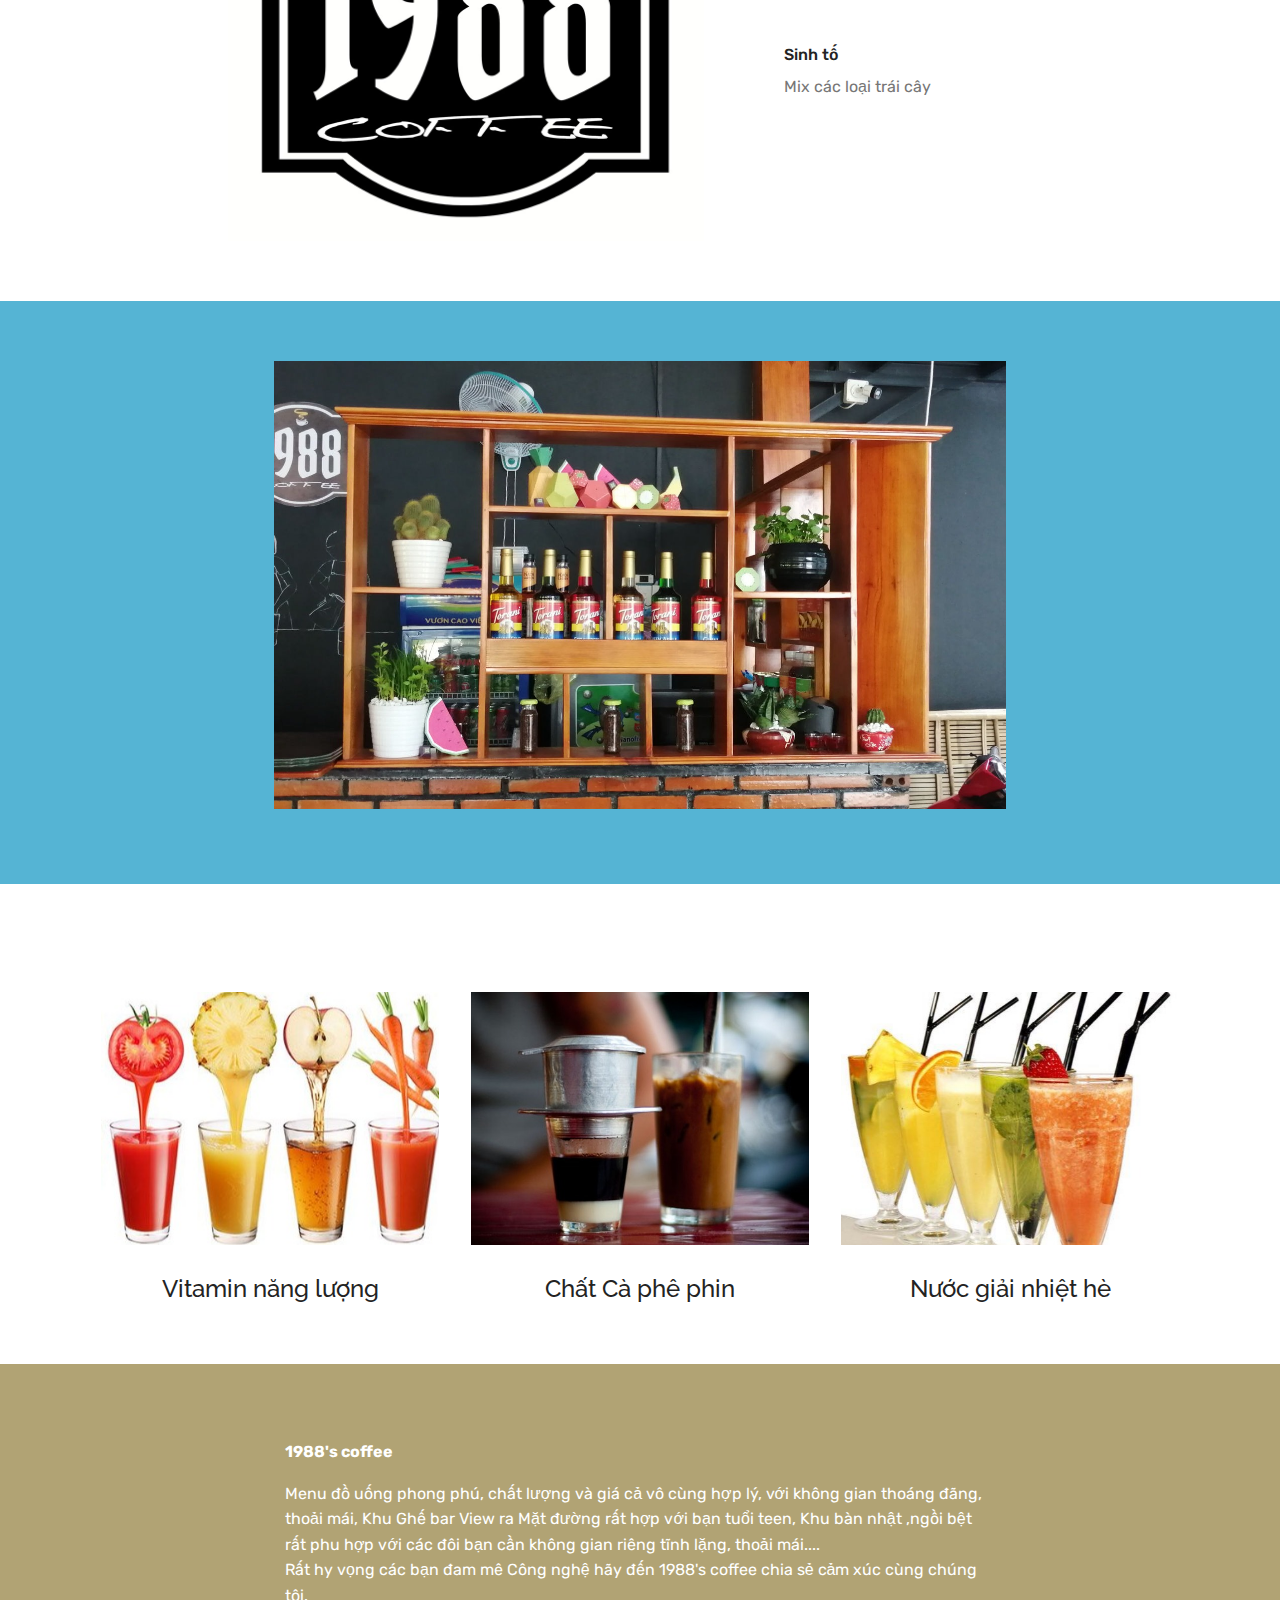
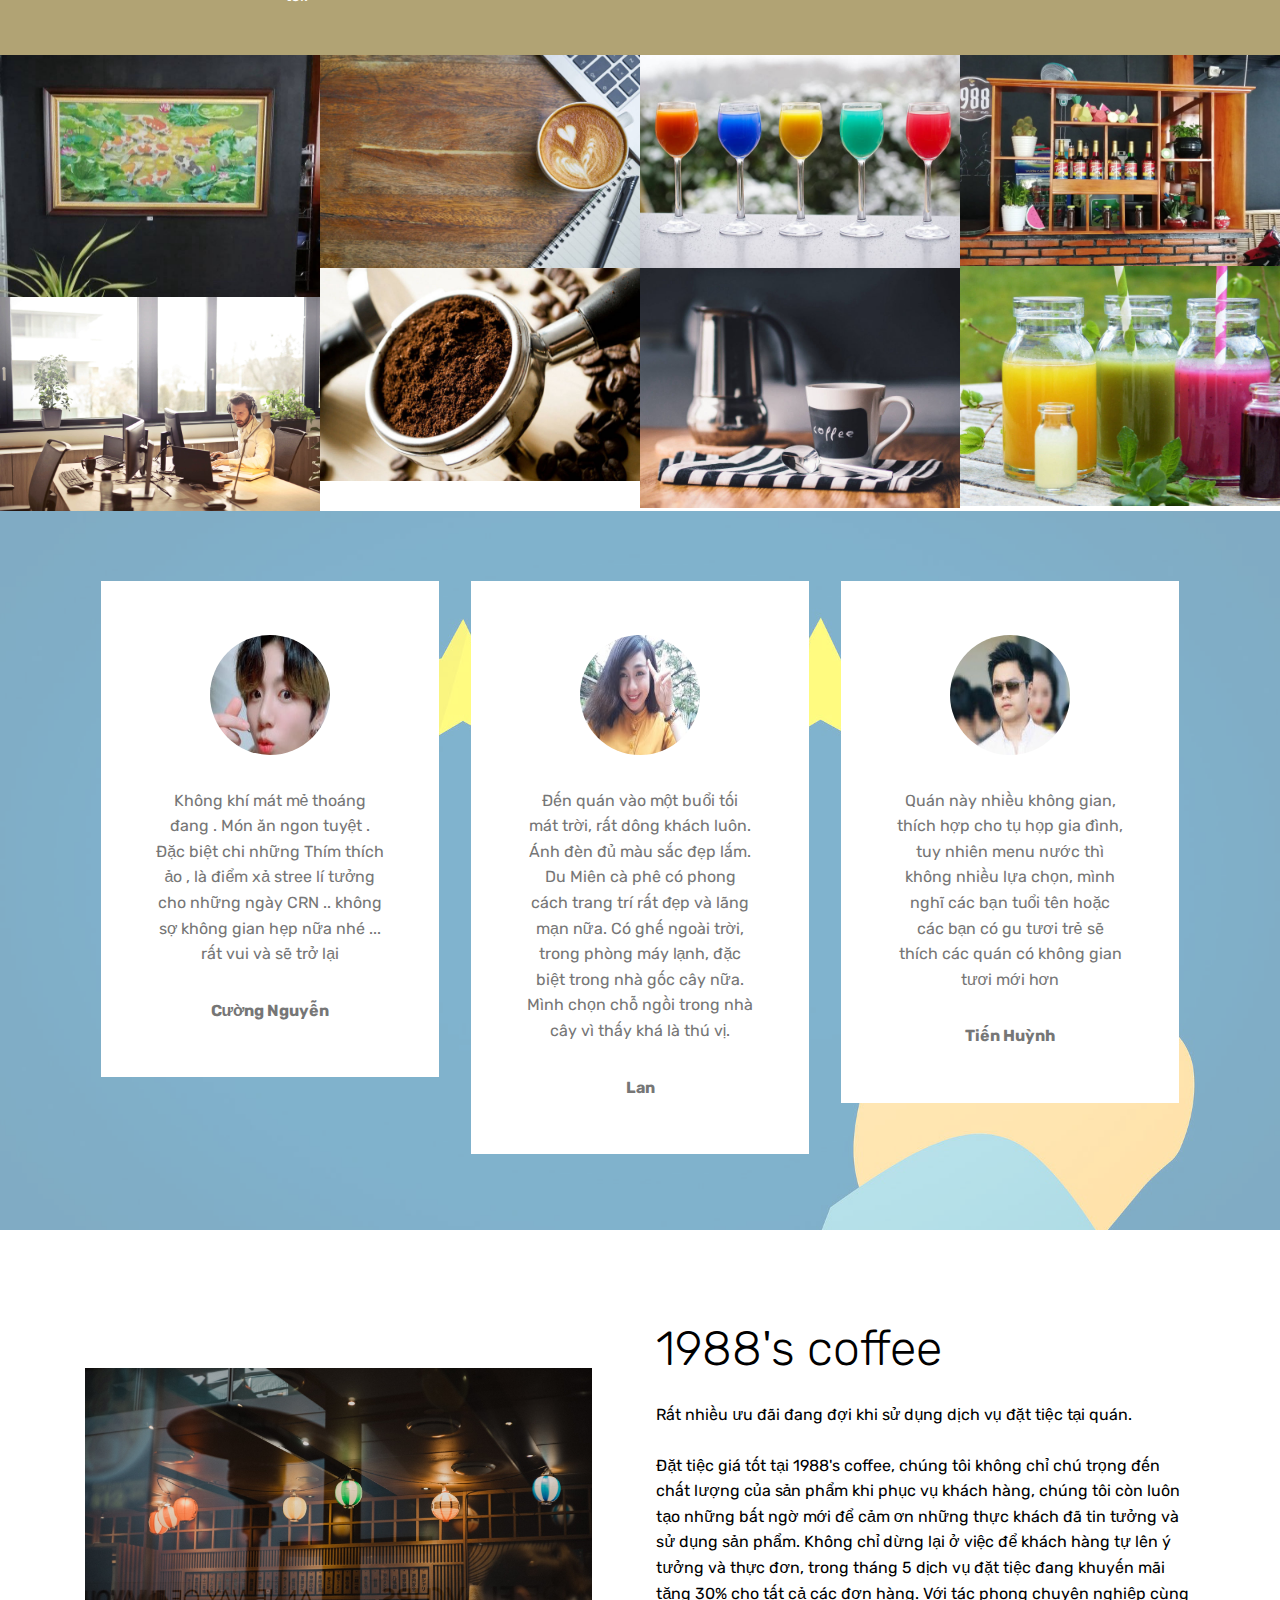
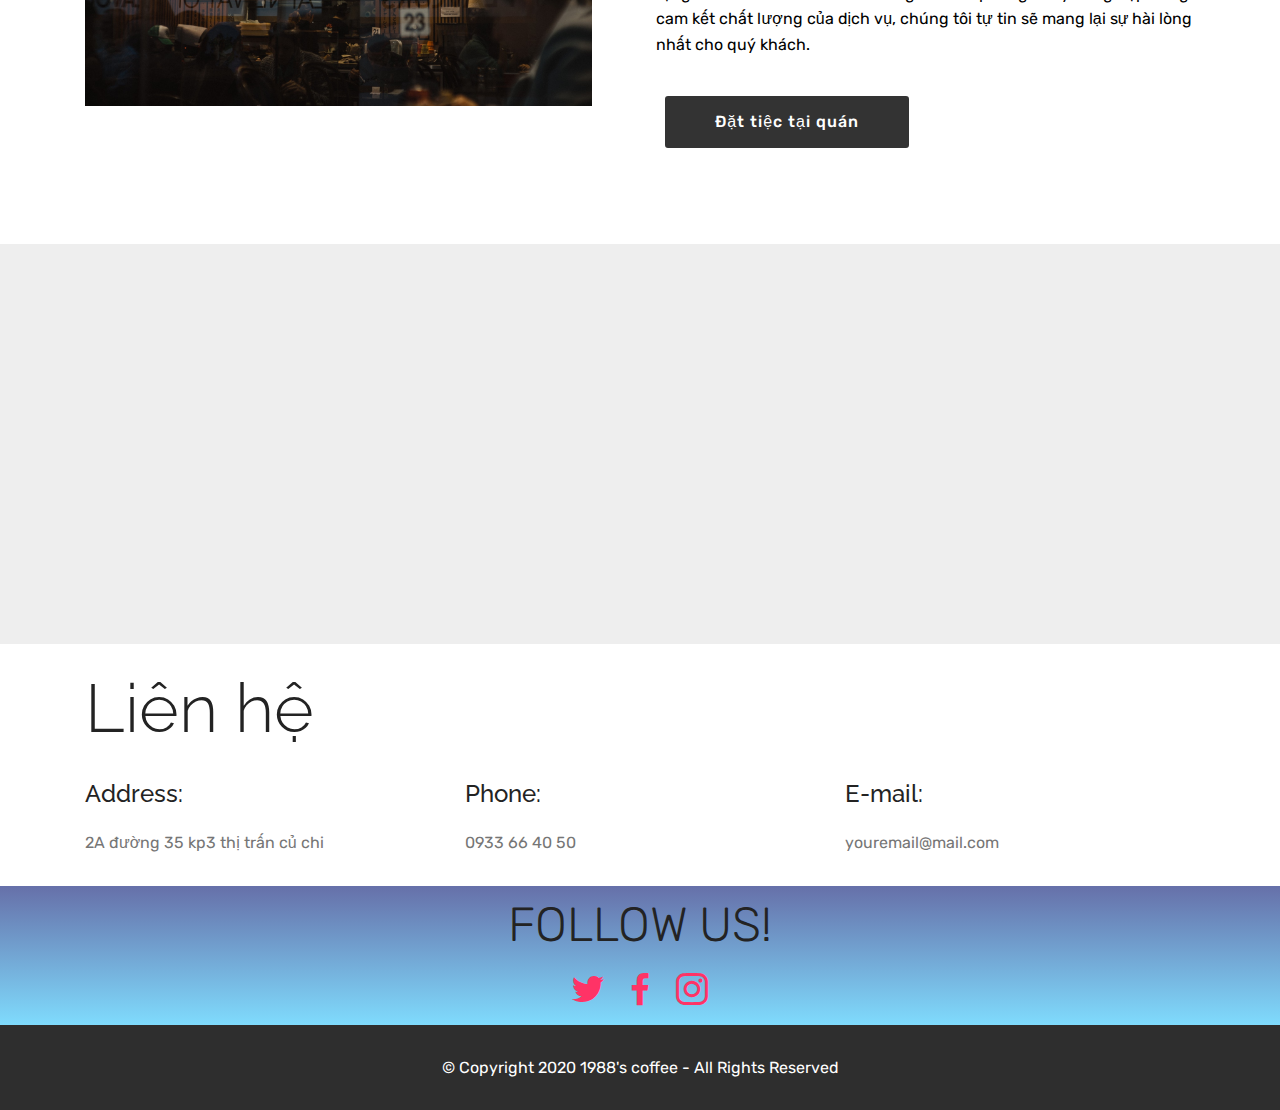
==== commit 3a32dfdf: "gjk" ====
--- a/index.html
+++ b/index.html
@@ -1,16 +1,16 @@
 <!DOCTYPE html>
-<html  >
+<html lang="vi"   >
 <head>
-  <!-- Site made with Mobirise Website Builder v5.0.3, https://mobirise.com -->
+  
   <meta charset="UTF-8">
   <meta http-equiv="X-UA-Compatible" content="IE=edge">
-  <meta name="generator" content="Mobirise v5.0.3, mobirise.com">
+  
   <meta name="twitter:card" content="summary_large_image"/>
   <meta name="twitter:image:src" content="assets/images/index-meta.jpg">
   <meta property="og:image" content="assets/images/index-meta.jpg">
   <meta name="twitter:title" content="Trang chủ">
   <meta name="viewport" content="width=device-width, initial-scale=1, minimum-scale=1">
-  <link rel="shortcut icon" href="assets/images/logo2.png" type="image/x-icon">
+  <link rel="shortcut icon" href="assets/images/1988-128x128.png" type="image/x-icon">
   <meta name="description" content="Trang chủ 1988 coffee">
   
   
@@ -31,6 +31,10 @@
   
 </head>
 <body>
+
+<section id='top-1'></section>
+
+
   <section class="menu cid-qwYGTl41gN" once="menu" id="menu1-5">
 
     
@@ -63,7 +67,7 @@
     </nav>
 </section>
 
-<section class="engine"><a href="https://mobirise.info/p">web templates free download</a></section><section class="header1 cid-qwYE4H2V83 mbr-fullscreen mbr-parallax-background" id="header1-4">
+<section class="header1 cid-qwYE4H2V83 mbr-fullscreen mbr-parallax-background" id="header1-4">
 
     
 
@@ -141,7 +145,7 @@
         <div class="col-md-12">
             <div class="media-container-row">
                 <div class="mbr-figure" style="width: 50%;">
-                    <img src="assets/images/1988.jpg" alt="Mobirise" title="">
+                    <img src="assets/images/1988.jpg" alt="" title="">
                 </div>
                 <div class=" align-left">
                     <h2 class="mbr-title pt-2 mbr-fonts-style display-2">1988 coffee</h2>
@@ -192,7 +196,7 @@
 
     <figure class="mbr-figure container">
             <div class="image-block" style="width: 66%;">
-                <img src="assets/images/khuyen-mai.png" width="1400" alt="Mobirise" title="">
+                <img src="assets/images/95982744-3286017898077719-3015841170992398336-o-1466x1100.jpeg" width="1400" alt="" title="">
                 
             </div>
     </figure>
@@ -208,7 +212,7 @@
             <div class="card p-3 col-12 col-md-6 col-lg-4">
                 <div class="card-wrapper">
                     <div class="card-img">
-                        <a href="Menu.html" target="_blank"><img src="assets/images/mixed.jpeg" alt="Mobirise" title=""></a>
+                        <a href="Menu.html" target="_blank"><img src="assets/images/mixed.jpeg" alt="" title=""></a>
                     </div>
                     <div class="card-box">
                         <h4 class="card-title mbr-fonts-style display-5">Vitamin năng lượng</h4>
@@ -221,7 +225,7 @@
             <div class="card p-3 col-12 col-md-6 col-lg-4">
                 <div class="card-wrapper">
                     <div class="card-img">
-                        <a href="Menu.html" target="_blank"><img src="assets/images/caffe.jpeg" alt="Mobirise" title=""></a>
+                        <a href="Menu.html" target="_blank"><img src="assets/images/caffe.jpeg" alt="" title=""></a>
                     </div>
                     <div class="card-box">
                         <h4 class="card-title mbr-fonts-style display-5">Chất Cà phê phin</h4>
@@ -234,7 +238,7 @@
             <div class="card p-3 col-12 col-md-6 col-lg-4">
                 <div class="card-wrapper">
                     <div class="card-img">
-                        <a href="Menu.html" target="_blank"><img src="assets/images/coktail.jpeg" alt="Mobirise" title=""></a>
+                        <a href="Menu.html" target="_blank"><img src="assets/images/coktail.jpeg" alt="" title=""></a>
                     </div>
                     <div class="card-box">
                         <h4 class="card-title mbr-fonts-style display-5">Nước giải nhiệt hè</h4>
@@ -267,7 +271,7 @@
     
 
     <div>
-        <div><!-- Filter --><!-- Gallery --><div class="mbr-gallery-row"><div class="mbr-gallery-layout-default"><div><div><div class="mbr-gallery-item mbr-gallery-item--p0" data-video-url="false" data-tags="Awesome"><div href="#lb-gallery3-2g" data-slide-to="0" data-toggle="modal"><img src="assets/images/mbr-1-1920x1280-800x533.jpg" alt="" title=""><span class="icon-focus"></span></div></div><div class="mbr-gallery-item mbr-gallery-item--p0" data-video-url="false" data-tags="Responsive"><div href="#lb-gallery3-2g" data-slide-to="1" data-toggle="modal"><img src="assets/images/mbr-1920x1280-800x533.jpg" alt="" title=""><span class="icon-focus"></span></div></div><div class="mbr-gallery-item mbr-gallery-item--p0" data-video-url="false" data-tags="Creative"><div href="#lb-gallery3-2g" data-slide-to="2" data-toggle="modal"><img src="assets/images/mbr-1920x1281-800x534.jpg" alt="" title=""><span class="icon-focus"></span></div></div><div class="mbr-gallery-item mbr-gallery-item--p0" data-video-url="false" data-tags="Animated"><div href="#lb-gallery3-2g" data-slide-to="3" data-toggle="modal"><img src="assets/images/mbr-1920x1279-800x533.jpg" alt="" title=""><span class="icon-focus"></span></div></div><div class="mbr-gallery-item mbr-gallery-item--p0" data-video-url="false" data-tags="Awesome"><div href="#lb-gallery3-2g" data-slide-to="4" data-toggle="modal"><img src="assets/images/background5.jpg" alt="" title=""><span class="icon-focus"></span></div></div><div class="mbr-gallery-item mbr-gallery-item--p0" data-video-url="false" data-tags="Awesome"><div href="#lb-gallery3-2g" data-slide-to="5" data-toggle="modal"><img src="assets/images/mbr-1920x1276-800x532.jpg" alt="" title=""><span class="icon-focus"></span></div></div><div class="mbr-gallery-item mbr-gallery-item--p0" data-video-url="false" data-tags="Responsive"><div href="#lb-gallery3-2g" data-slide-to="6" data-toggle="modal"><img src="assets/images/mbr-1920x1440-800x600.jpg" alt="" title=""><span class="icon-focus"></span></div></div><div class="mbr-gallery-item mbr-gallery-item--p0" data-video-url="false" data-tags="Animated"><div href="#lb-gallery3-2g" data-slide-to="7" data-toggle="modal"><img src="assets/images/mbr-1-1920x1440-800x600.jpg" alt="" title=""><span class="icon-focus"></span></div></div></div></div><div class="clearfix"></div></div></div><!-- Lightbox --><div data-app-prevent-settings="" class="mbr-slider modal fade carousel slide" tabindex="-1" data-keyboard="true" data-interval="false" id="lb-gallery3-2g"><div class="modal-dialog"><div class="modal-content"><div class="modal-body"><div class="carousel-inner"><div class="carousel-item active"><img src="assets/images/mbr-1-1920x1280.jpg" alt="" title=""></div><div class="carousel-item"><img src="assets/images/mbr-1920x1280.jpg" alt="" title=""></div><div class="carousel-item"><img src="assets/images/mbr-1920x1281.jpg" alt="" title=""></div><div class="carousel-item"><img src="assets/images/mbr-1920x1279.jpg" alt="" title=""></div><div class="carousel-item"><img src="assets/images/background5.jpg" alt="" title=""></div><div class="carousel-item"><img src="assets/images/mbr-1920x1276.jpg" alt="" title=""></div><div class="carousel-item"><img src="assets/images/mbr-1920x1440.jpg" alt="" title=""></div><div class="carousel-item"><img src="assets/images/mbr-1-1920x1440.jpg" alt="" title=""></div></div><a class="carousel-control carousel-control-prev" role="button" data-slide="prev" href="#lb-gallery3-2g"><span class="mbri-left mbr-iconfont" aria-hidden="true"></span><span class="sr-only">Previous</span></a><a class="carousel-control carousel-control-next" role="button" data-slide="next" href="#lb-gallery3-2g"><span class="mbri-right mbr-iconfont" aria-hidden="true"></span><span class="sr-only">Next</span></a><a class="close" href="#" role="button" data-dismiss="modal"><span class="sr-only">Close</span></a></div></div></div></div></div>
+        <div><!-- Filter --><!-- Gallery --><div class="mbr-gallery-row"><div class="mbr-gallery-layout-default"><div><div><div class="mbr-gallery-item mbr-gallery-item--p0" data-video-url="false" data-tags="Awesome"><div href="#lb-gallery3-2g" data-slide-to="0" data-toggle="modal"><img src="assets/images/95821766-3286018181411024-2692822182513344512-o-2-720x960-720x546.jpeg" alt="" title=""><span class="icon-focus"></span></div></div><div class="mbr-gallery-item mbr-gallery-item--p0" data-video-url="false" data-tags="Responsive"><div href="#lb-gallery3-2g" data-slide-to="1" data-toggle="modal"><img src="assets/images/mbr-1920x1280-800x533.jpg" alt="" title=""><span class="icon-focus"></span></div></div><div class="mbr-gallery-item mbr-gallery-item--p0" data-video-url="false" data-tags="Creative"><div href="#lb-gallery3-2g" data-slide-to="2" data-toggle="modal"><img src="assets/images/mbr-1920x1281-800x534.jpg" alt="" title=""><span class="icon-focus"></span></div></div><div class="mbr-gallery-item mbr-gallery-item--p0" data-video-url="false" data-tags="Animated"><div href="#lb-gallery3-2g" data-slide-to="3" data-toggle="modal"><img src="assets/images/95982744-3286017898077719-3015841170992398336-o-2000x1500-800x528.jpeg" alt="" title=""><span class="icon-focus"></span></div></div><div class="mbr-gallery-item mbr-gallery-item--p0" data-video-url="false" data-tags="Awesome"><div href="#lb-gallery3-2g" data-slide-to="4" data-toggle="modal"><img src="assets/images/background5.jpg" alt="" title=""><span class="icon-focus"></span></div></div><div class="mbr-gallery-item mbr-gallery-item--p0" data-video-url="false" data-tags="Awesome"><div href="#lb-gallery3-2g" data-slide-to="5" data-toggle="modal"><img src="assets/images/mbr-1920x1276-800x532.jpg" alt="" title=""><span class="icon-focus"></span></div></div><div class="mbr-gallery-item mbr-gallery-item--p0" data-video-url="false" data-tags="Responsive"><div href="#lb-gallery3-2g" data-slide-to="6" data-toggle="modal"><img src="assets/images/mbr-1920x1440-800x600.jpg" alt="" title=""><span class="icon-focus"></span></div></div><div class="mbr-gallery-item mbr-gallery-item--p0" data-video-url="false" data-tags="Animated"><div href="#lb-gallery3-2g" data-slide-to="7" data-toggle="modal"><img src="assets/images/mbr-1-1920x1440-800x600.jpg" alt="" title=""><span class="icon-focus"></span></div></div></div></div><div class="clearfix"></div></div></div><!-- Lightbox --><div data-app-prevent-settings="" class="mbr-slider modal fade carousel slide" tabindex="-1" data-keyboard="true" data-interval="false" id="lb-gallery3-2g"><div class="modal-dialog"><div class="modal-content"><div class="modal-body"><div class="carousel-inner"><div class="carousel-item active"><img src="assets/images/95821766-3286018181411024-2692822182513344512-o-2-720x960.jpeg" alt="" title=""></div><div class="carousel-item"><img src="assets/images/mbr-1920x1280.jpg" alt="" title=""></div><div class="carousel-item"><img src="assets/images/mbr-1920x1281.jpg" alt="" title=""></div><div class="carousel-item"><img src="assets/images/95982744-3286017898077719-3015841170992398336-o-2000x1500.jpeg" alt="" title=""></div><div class="carousel-item"><img src="assets/images/background5.jpg" alt="" title=""></div><div class="carousel-item"><img src="assets/images/mbr-1920x1276.jpg" alt="" title=""></div><div class="carousel-item"><img src="assets/images/mbr-1920x1440.jpg" alt="" title=""></div><div class="carousel-item"><img src="assets/images/mbr-1-1920x1440.jpg" alt="" title=""></div></div><a class="carousel-control carousel-control-prev" role="button" data-slide="prev" href="#lb-gallery3-2g"><span class="mbri-left mbr-iconfont" aria-hidden="true"></span><span class="sr-only">Previous</span></a><a class="carousel-control carousel-control-next" role="button" data-slide="next" href="#lb-gallery3-2g"><span class="mbri-right mbr-iconfont" aria-hidden="true"></span><span class="sr-only">Next</span></a><a class="close" href="#" role="button" data-dismiss="modal"><span class="sr-only">Close</span></a></div></div></div></div></div>
     </div>
 
 </section>
@@ -359,7 +363,7 @@
     <div class="container">
         <div class="media-container-row">
             <div class="mbr-figure" style="width: 100%;">
-                <img src="assets/images/mbr-2.jpg" alt="Mobirise" title="">
+                <img src="assets/images/mbr-2.jpg" alt="" title="">
             </div>
 
             <div class="media-content">
@@ -449,15 +453,15 @@
                     FOLLOW US!
                 </h2>
                 <div class="social-list pl-0 mb-0">
-                    <a href="https://twitter.com/mobirise" target="_blank">
-                        <span class="px-2 socicon-twitter socicon mbr-iconfont mbr-iconfont-social"></span>
+                    
+                        <span class="px-2 mbr-iconfont mbr-iconfont-social socicon-twitter socicon"></span>
+                    
+                    <a href="https://www.facebook.com/tan.pham.5076" target="_blank">
+                        <span class="px-2 mbr-iconfont mbr-iconfont-social socicon-facebook socicon"></span>
                     </a>
-                    <a href="https://www.facebook.com/pages/Mobirise/1616226671953247" target="_blank">
-                        <span class="px-2 socicon-facebook socicon mbr-iconfont mbr-iconfont-social"></span>
-                    </a>
-                    <a href="https://instagram.com/mobirise" target="_blank">
-                        <span class="px-2 socicon-instagram socicon mbr-iconfont mbr-iconfont-social"></span>
-                    </a>
+                    
+                        <span class="px-2 mbr-iconfont mbr-iconfont-social socicon-instagram socicon"></span>
+                    
                     <a href="https://www.youtube.com/c/mobirise" target="_blank">
                         
                     </a>
--- a/assets/mobirise/css/mbr-additional.css
+++ b/assets/mobirise/css/mbr-additional.css
@@ -2481,7 +2481,7 @@
   }
 }
 .cid-rXvvWdrlm6 {
-  padding-top: 60px;
+  padding-top: 120px;
   padding-bottom: 60px;
   background-image: url("../../../assets/images/background4.jpg");
 }
@@ -3016,35 +3016,27 @@
     flex-shrink: 0;
   }
 }
-.cid-rXtf3iDjuF {
-  background-image: url("../../../assets/images/93409455-2758564687593917-1506154144904249344-o.jpeg");
-}
-.cid-rXtf3iDjuF P {
-  text-align: center;
-}
-.cid-rXtf3iDjuF H3 {
-  text-align: center;
-}
-.cid-rXtf3iDjuF H1 {
-  text-align: center;
-}
-.cid-rXtf3iQZ9P {
-  padding-top: 60px;
+.cid-rXvIYEozuq {
+  padding-top: 135px;
   padding-bottom: 60px;
-  background-image: url("../../../assets/images/guillaume-bolduc-328118.jpg");
-}
-.cid-rXtf3iQZ9P .mbr-text {
-  color: #767676;
-}
-.cid-rXtf3iQZ9P h4 {
-  text-align: center;
-}
-.cid-rXtf3iQZ9P p {
-  text-align: center;
-}
-.cid-rXtf3iQZ9P .card-img span {
+  background-image: url("../../../assets/images/may-xay-cafe-hat-940x445.jpeg");
+}
+.cid-rXvIYEozuq .mbr-text {
+  color: #ffffff;
+}
+.cid-rXvIYEozuq h4 {
+  text-align: center;
+}
+.cid-rXvIYEozuq p {
+  text-align: center;
+}
+.cid-rXvIYEozuq .card-img span {
   font-size: 96px;
   color: #149dcc;
+}
+.cid-rXvIYEozuq .card-title,
+.cid-rXvIYEozuq .card-img {
+  color: #ffffff;
 }
 .cid-rXthgnqezu {
   padding-top: 90px;
@@ -3541,7 +3533,7 @@
   }
 }
 .cid-rXvAQmC1QV {
-  padding-top: 60px;
+  padding-top: 135px;
   padding-bottom: 60px;
   background-image: url("../../../assets/images/may-xay-cafe-hat-940x445.jpeg");
 }
--- a/assets/mobirise/css/mbr-additional.css
+++ b/assets/mobirise/css/mbr-additional.css
@@ -2481,7 +2481,7 @@
   }
 }
 .cid-rXvvWdrlm6 {
-  padding-top: 60px;
+  padding-top: 120px;
   padding-bottom: 60px;
   background-image: url("../../../assets/images/background4.jpg");
 }
@@ -3016,35 +3016,27 @@
     flex-shrink: 0;
   }
 }
-.cid-rXtf3iDjuF {
-  background-image: url("../../../assets/images/93409455-2758564687593917-1506154144904249344-o.jpeg");
-}
-.cid-rXtf3iDjuF P {
-  text-align: center;
-}
-.cid-rXtf3iDjuF H3 {
-  text-align: center;
-}
-.cid-rXtf3iDjuF H1 {
-  text-align: center;
-}
-.cid-rXtf3iQZ9P {
-  padding-top: 60px;
+.cid-rXvIYEozuq {
+  padding-top: 135px;
   padding-bottom: 60px;
-  background-image: url("../../../assets/images/guillaume-bolduc-328118.jpg");
-}
-.cid-rXtf3iQZ9P .mbr-text {
-  color: #767676;
-}
-.cid-rXtf3iQZ9P h4 {
-  text-align: center;
-}
-.cid-rXtf3iQZ9P p {
-  text-align: center;
-}
-.cid-rXtf3iQZ9P .card-img span {
+  background-image: url("../../../assets/images/may-xay-cafe-hat-940x445.jpeg");
+}
+.cid-rXvIYEozuq .mbr-text {
+  color: #ffffff;
+}
+.cid-rXvIYEozuq h4 {
+  text-align: center;
+}
+.cid-rXvIYEozuq p {
+  text-align: center;
+}
+.cid-rXvIYEozuq .card-img span {
   font-size: 96px;
   color: #149dcc;
+}
+.cid-rXvIYEozuq .card-title,
+.cid-rXvIYEozuq .card-img {
+  color: #ffffff;
 }
 .cid-rXthgnqezu {
   padding-top: 90px;
@@ -3541,7 +3533,7 @@
   }
 }
 .cid-rXvAQmC1QV {
-  padding-top: 60px;
+  padding-top: 135px;
   padding-bottom: 60px;
   background-image: url("../../../assets/images/may-xay-cafe-hat-940x445.jpeg");
 }
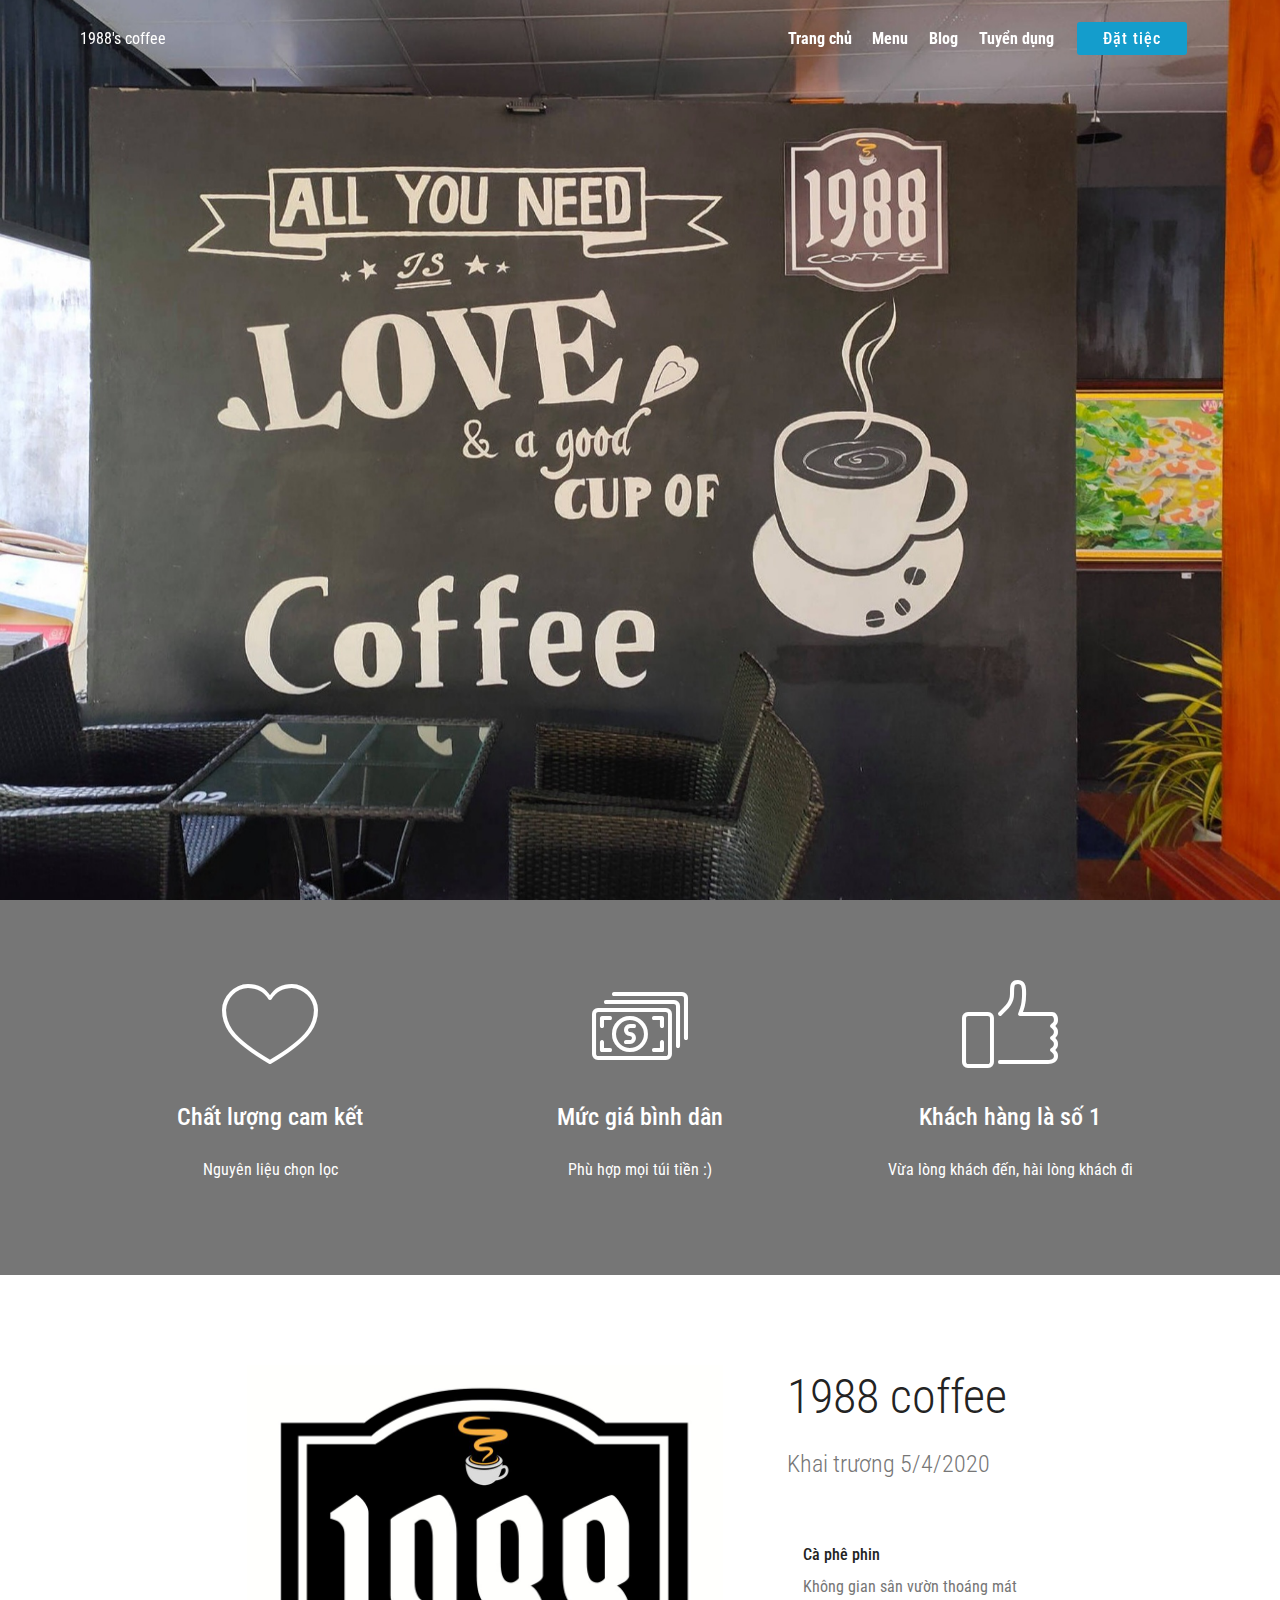
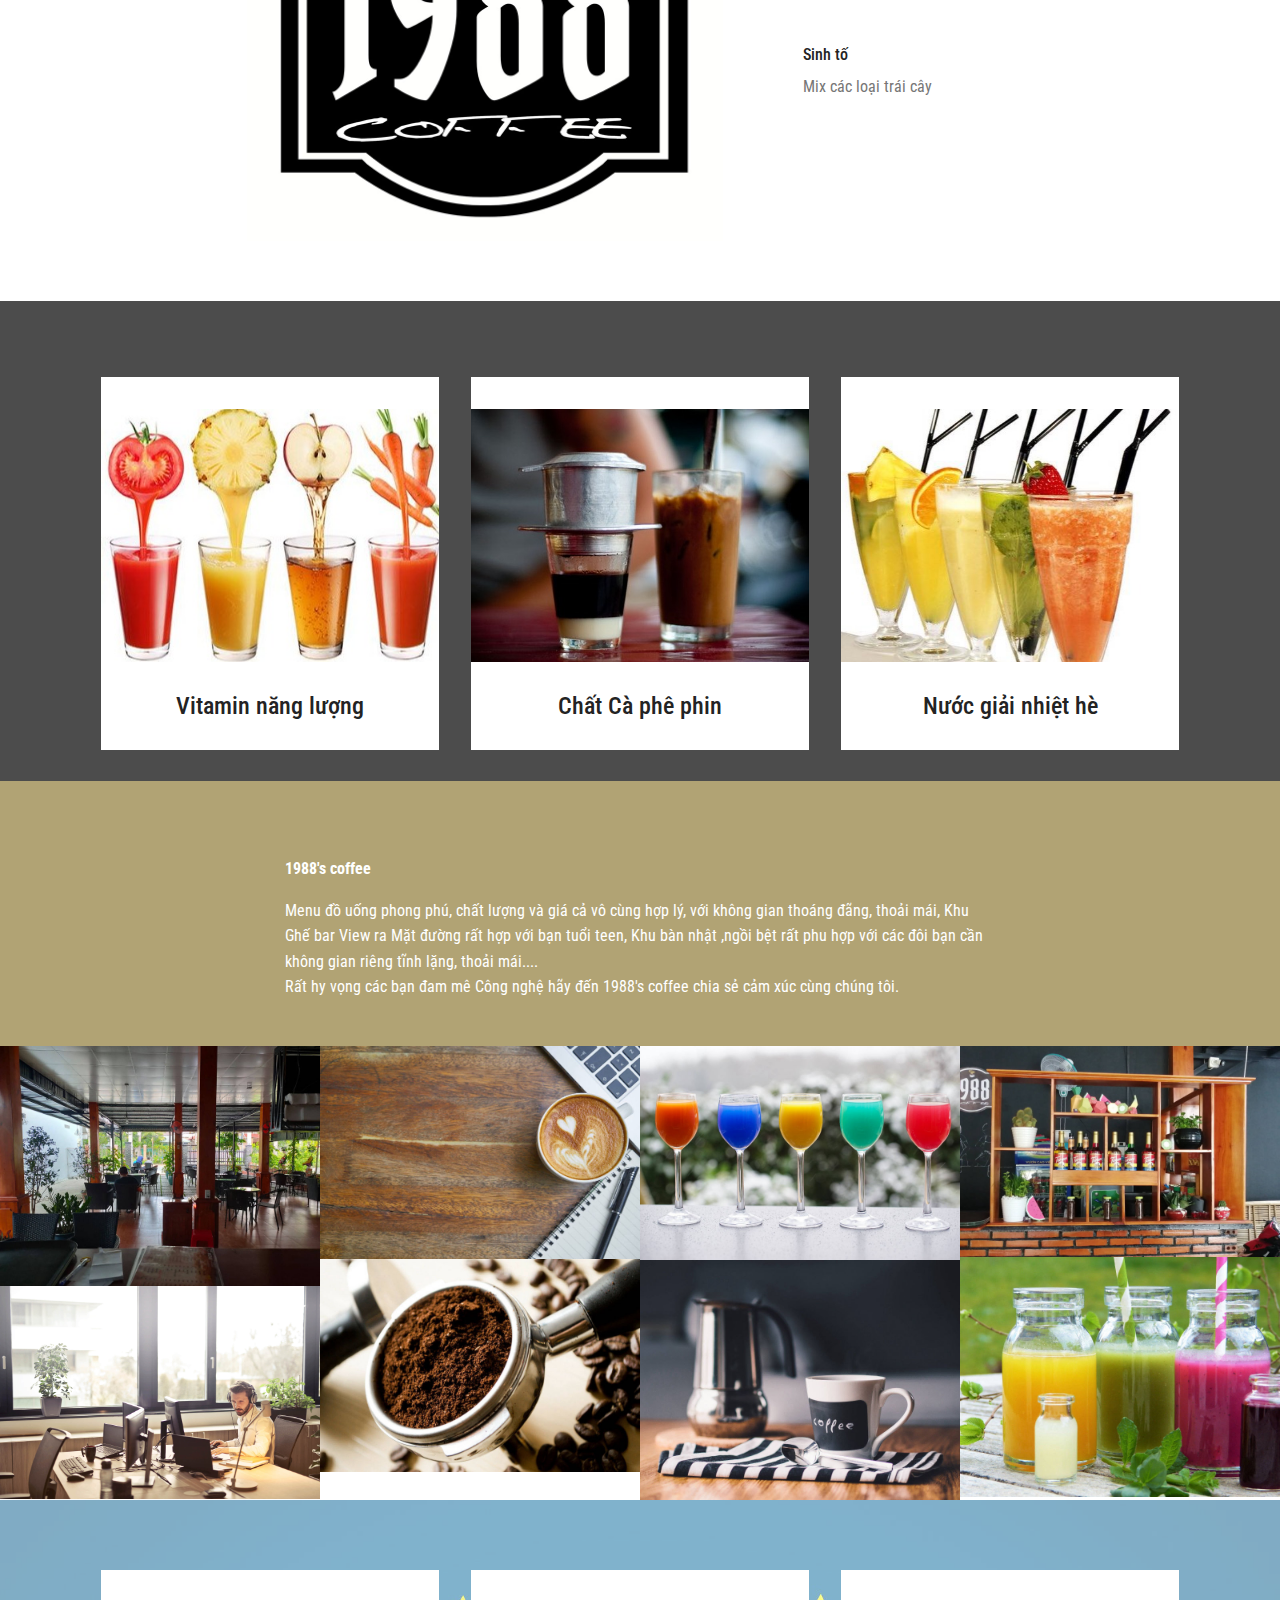
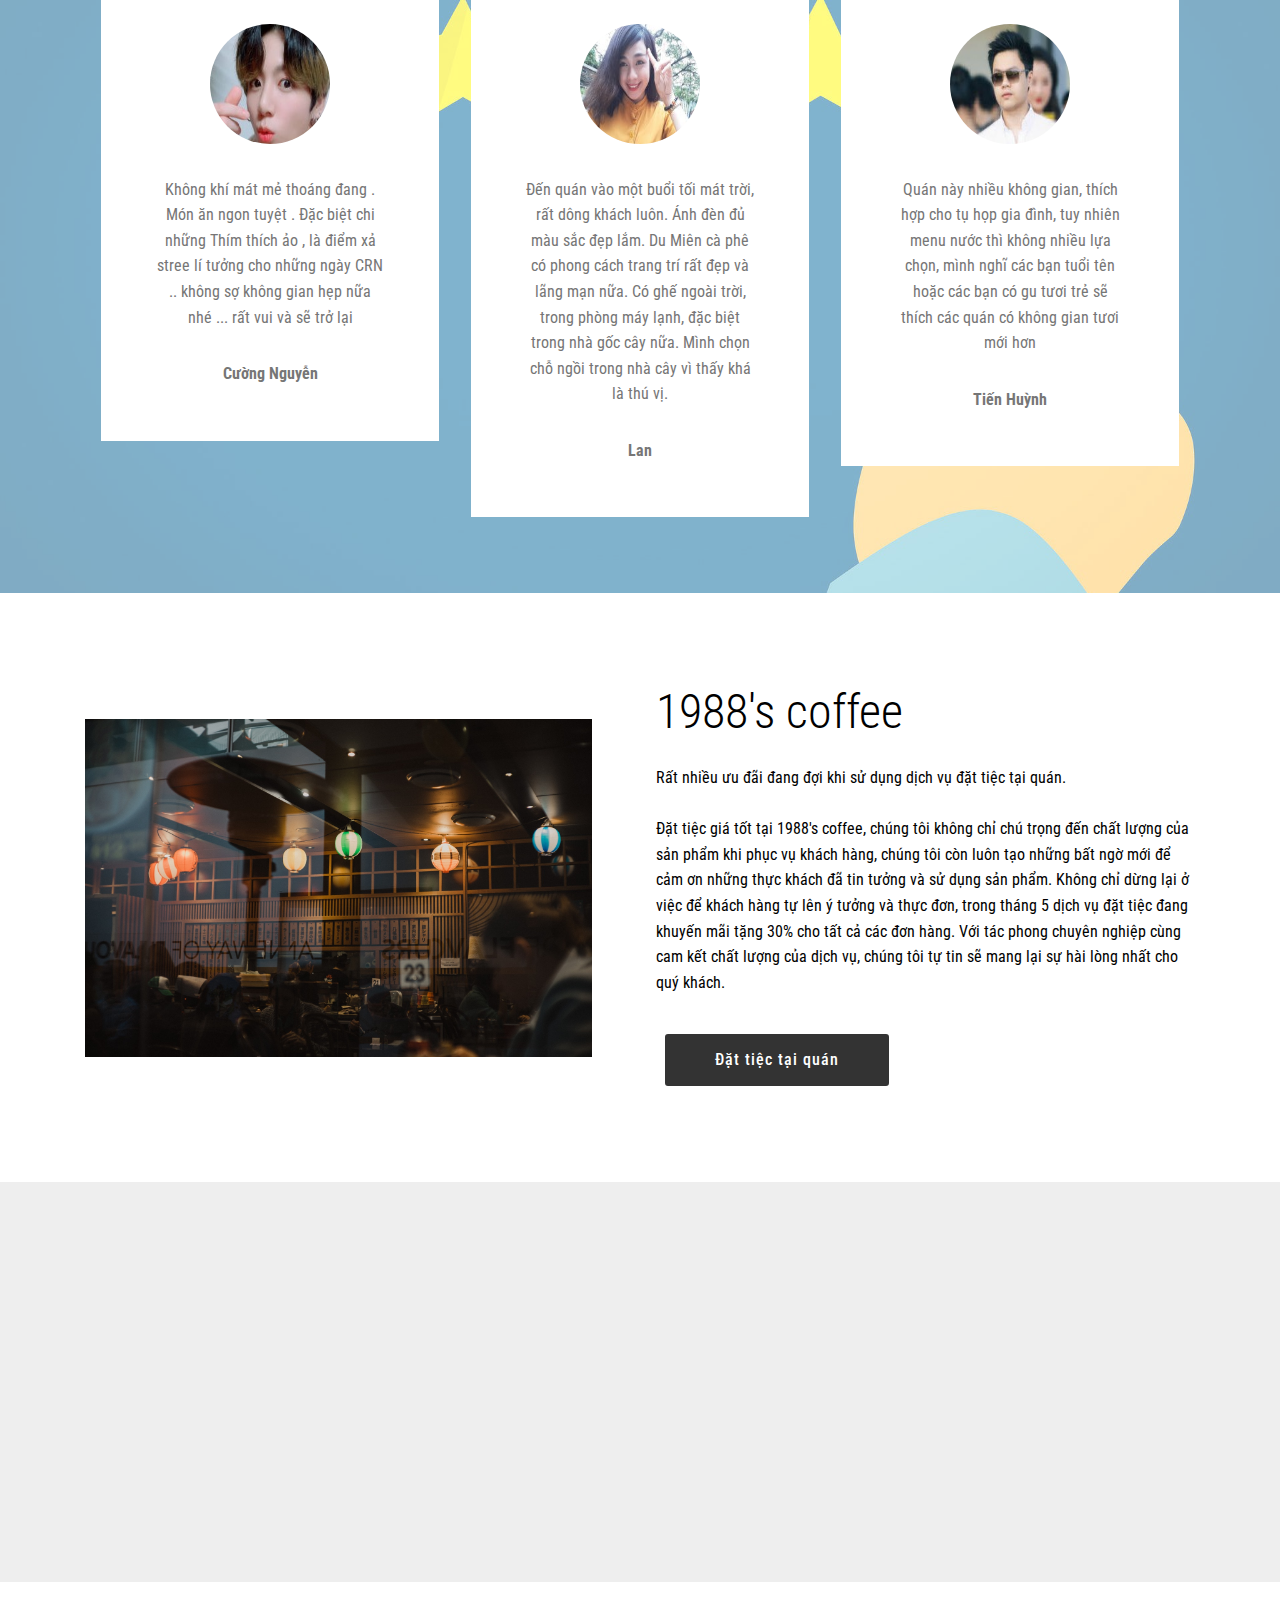
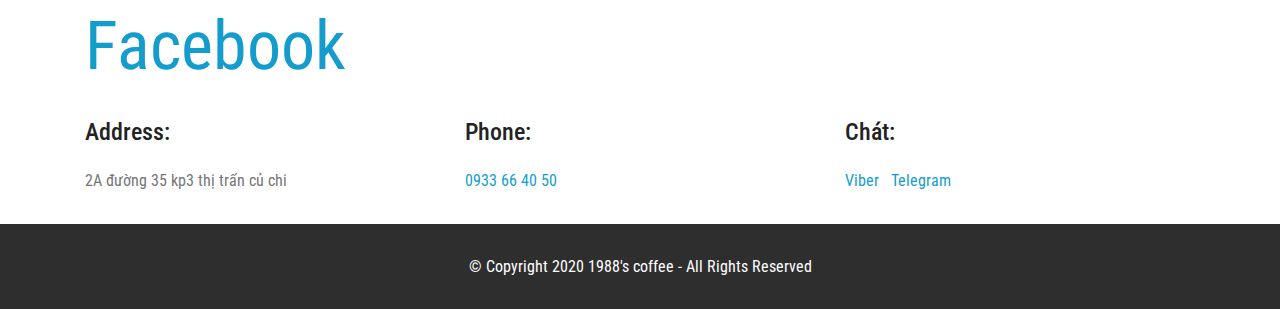
==== commit 4eed9a85: "dsadsa" ====
--- a/index.html
+++ b/index.html
@@ -22,7 +22,6 @@
   <link rel="stylesheet" href="assets/facebook-plugin/style.css">
   <link rel="stylesheet" href="assets/tether/tether.min.css">
   <link rel="stylesheet" href="assets/dropdown/css/style.css">
-  <link rel="stylesheet" href="assets/socicon/css/styles.css">
   <link rel="stylesheet" href="assets/theme/css/style.css">
   <link rel="stylesheet" href="assets/gallery/style.css">
   <link rel="preload" as="style" href="assets/mobirise/css/mbr-additional.css"><link rel="stylesheet" href="assets/mobirise/css/mbr-additional.css" type="text/css">
@@ -51,16 +50,16 @@
         <div class="menu-logo">
             <div class="navbar-brand">
                 
-                <span class="navbar-caption-wrap"><a class="navbar-caption text-white display-4" href="https://mobirise.com">
-                        1988's coffee</a></span>
+                <span class="navbar-caption-wrap"><a class="navbar-caption text-white display-4" href="https://mobirise.com"><span style="font-weight: normal;">
+                        1988's coffee</span></a></span>
             </div>
         </div>
         <div class="collapse navbar-collapse" id="navbarSupportedContent">
             <ul class="navbar-nav nav-dropdown" data-app-modern-menu="true"><li class="nav-item">
-                    <a class="nav-link link text-white display-4" href="index.html">Trang chủ</a>
-                </li><li class="nav-item"><a class="nav-link link text-white display-4" href="Menu.html" target="_blank">Menu</a></li>
-                <li class="nav-item"><a class="nav-link link text-white display-4" href="Blog.html" target="_blank">Blog<br></a></li><li class="nav-item">
-                    <a class="nav-link link text-white display-4" href="Tuyển dụng.html" target="_blank">Tuyển dụng</a>
+                    <a class="nav-link link text-white display-4" href="index.html"><strong>Trang chủ</strong></a>
+                </li><li class="nav-item"><a class="nav-link link text-white display-4" href="Menu.html" target="_blank"><strong>Menu</strong></a></li>
+                <li class="nav-item"><a class="nav-link link text-white display-4" href="Blog.html" target="_blank"><strong>Blog</strong><br></a></li><li class="nav-item">
+                    <a class="nav-link link text-white display-4" href="Tuyển dụng.html" target="_blank"><strong>Tuyển dụng</strong></a>
                 </li></ul>
             <div class="navbar-buttons mbr-section-btn"><a class="btn btn-sm btn-primary display-4" href="Đặt tiệc.html" target="_blank">Đặt tiệc</a></div>
         </div>
@@ -76,8 +75,8 @@
     <div class="container">
         <div class="row justify-content-md-center">
             <div class="mbr-white col-md-10">
-                <h1 class="mbr-section-title align-center mbr-bold pb-3 mbr-fonts-style display-1">1988 Coffee</h1>
-                <h3 class="mbr-section-subtitle align-center mbr-light pb-3 mbr-fonts-style display-5">Cà phê chất&nbsp;</h3>
+                
+                
                 
                 
             </div>
@@ -190,23 +189,12 @@
     </div>          
 </section>
 
-<section class="cid-qx07ExyWEo" id="image1-n">
-
-    
-
-    <figure class="mbr-figure container">
-            <div class="image-block" style="width: 66%;">
-                <img src="assets/images/95982744-3286017898077719-3015841170992398336-o-1466x1100.jpeg" width="1400" alt="" title="">
-                
-            </div>
-    </figure>
-</section>
-
-<section class="features3 cid-qwYWjewzYp" id="features3-a">
-
-    
-
-    
+<section class="features3 cid-qwYWjewzYp mbr-parallax-background" id="features3-a">
+
+    
+
+    <div class="mbr-overlay" style="opacity: 0.8; background-color: rgb(35, 35, 35);">
+    </div>
     <div class="container">
         <div class="media-container-row">
             <div class="card p-3 col-12 col-md-6 col-lg-4">
@@ -271,7 +259,7 @@
     
 
     <div>
-        <div><!-- Filter --><!-- Gallery --><div class="mbr-gallery-row"><div class="mbr-gallery-layout-default"><div><div><div class="mbr-gallery-item mbr-gallery-item--p0" data-video-url="false" data-tags="Awesome"><div href="#lb-gallery3-2g" data-slide-to="0" data-toggle="modal"><img src="assets/images/95821766-3286018181411024-2692822182513344512-o-2-720x960-720x546.jpeg" alt="" title=""><span class="icon-focus"></span></div></div><div class="mbr-gallery-item mbr-gallery-item--p0" data-video-url="false" data-tags="Responsive"><div href="#lb-gallery3-2g" data-slide-to="1" data-toggle="modal"><img src="assets/images/mbr-1920x1280-800x533.jpg" alt="" title=""><span class="icon-focus"></span></div></div><div class="mbr-gallery-item mbr-gallery-item--p0" data-video-url="false" data-tags="Creative"><div href="#lb-gallery3-2g" data-slide-to="2" data-toggle="modal"><img src="assets/images/mbr-1920x1281-800x534.jpg" alt="" title=""><span class="icon-focus"></span></div></div><div class="mbr-gallery-item mbr-gallery-item--p0" data-video-url="false" data-tags="Animated"><div href="#lb-gallery3-2g" data-slide-to="3" data-toggle="modal"><img src="assets/images/95982744-3286017898077719-3015841170992398336-o-2000x1500-800x528.jpeg" alt="" title=""><span class="icon-focus"></span></div></div><div class="mbr-gallery-item mbr-gallery-item--p0" data-video-url="false" data-tags="Awesome"><div href="#lb-gallery3-2g" data-slide-to="4" data-toggle="modal"><img src="assets/images/background5.jpg" alt="" title=""><span class="icon-focus"></span></div></div><div class="mbr-gallery-item mbr-gallery-item--p0" data-video-url="false" data-tags="Awesome"><div href="#lb-gallery3-2g" data-slide-to="5" data-toggle="modal"><img src="assets/images/mbr-1920x1276-800x532.jpg" alt="" title=""><span class="icon-focus"></span></div></div><div class="mbr-gallery-item mbr-gallery-item--p0" data-video-url="false" data-tags="Responsive"><div href="#lb-gallery3-2g" data-slide-to="6" data-toggle="modal"><img src="assets/images/mbr-1920x1440-800x600.jpg" alt="" title=""><span class="icon-focus"></span></div></div><div class="mbr-gallery-item mbr-gallery-item--p0" data-video-url="false" data-tags="Animated"><div href="#lb-gallery3-2g" data-slide-to="7" data-toggle="modal"><img src="assets/images/mbr-1-1920x1440-800x600.jpg" alt="" title=""><span class="icon-focus"></span></div></div></div></div><div class="clearfix"></div></div></div><!-- Lightbox --><div data-app-prevent-settings="" class="mbr-slider modal fade carousel slide" tabindex="-1" data-keyboard="true" data-interval="false" id="lb-gallery3-2g"><div class="modal-dialog"><div class="modal-content"><div class="modal-body"><div class="carousel-inner"><div class="carousel-item active"><img src="assets/images/95821766-3286018181411024-2692822182513344512-o-2-720x960.jpeg" alt="" title=""></div><div class="carousel-item"><img src="assets/images/mbr-1920x1280.jpg" alt="" title=""></div><div class="carousel-item"><img src="assets/images/mbr-1920x1281.jpg" alt="" title=""></div><div class="carousel-item"><img src="assets/images/95982744-3286017898077719-3015841170992398336-o-2000x1500.jpeg" alt="" title=""></div><div class="carousel-item"><img src="assets/images/background5.jpg" alt="" title=""></div><div class="carousel-item"><img src="assets/images/mbr-1920x1276.jpg" alt="" title=""></div><div class="carousel-item"><img src="assets/images/mbr-1920x1440.jpg" alt="" title=""></div><div class="carousel-item"><img src="assets/images/mbr-1-1920x1440.jpg" alt="" title=""></div></div><a class="carousel-control carousel-control-prev" role="button" data-slide="prev" href="#lb-gallery3-2g"><span class="mbri-left mbr-iconfont" aria-hidden="true"></span><span class="sr-only">Previous</span></a><a class="carousel-control carousel-control-next" role="button" data-slide="next" href="#lb-gallery3-2g"><span class="mbri-right mbr-iconfont" aria-hidden="true"></span><span class="sr-only">Next</span></a><a class="close" href="#" role="button" data-dismiss="modal"><span class="sr-only">Close</span></a></div></div></div></div></div>
+        <div><!-- Filter --><!-- Gallery --><div class="mbr-gallery-row"><div class="mbr-gallery-layout-default"><div><div><div class="mbr-gallery-item mbr-gallery-item--p0" data-video-url="false" data-tags="Awesome"><div href="#lb-gallery3-2g" data-slide-to="0" data-toggle="modal"><img src="assets/images/95577770-2787708858012833-8603154548581728256-o-2000x1500-800x600.jpg" alt="" title=""><span class="icon-focus"></span></div></div><div class="mbr-gallery-item mbr-gallery-item--p0" data-video-url="false" data-tags="Responsive"><div href="#lb-gallery3-2g" data-slide-to="1" data-toggle="modal"><img src="assets/images/mbr-1920x1280-800x533.jpg" alt="" title=""><span class="icon-focus"></span></div></div><div class="mbr-gallery-item mbr-gallery-item--p0" data-video-url="false" data-tags="Creative"><div href="#lb-gallery3-2g" data-slide-to="2" data-toggle="modal"><img src="assets/images/mbr-1920x1281-800x534.jpg" alt="" title=""><span class="icon-focus"></span></div></div><div class="mbr-gallery-item mbr-gallery-item--p0" data-video-url="false" data-tags="Animated"><div href="#lb-gallery3-2g" data-slide-to="3" data-toggle="modal"><img src="assets/images/95982744-3286017898077719-3015841170992398336-o-2000x1500-800x528.jpeg" alt="" title=""><span class="icon-focus"></span></div></div><div class="mbr-gallery-item mbr-gallery-item--p0" data-video-url="false" data-tags="Awesome"><div href="#lb-gallery3-2g" data-slide-to="4" data-toggle="modal"><img src="assets/images/background5.jpg" alt="" title=""><span class="icon-focus"></span></div></div><div class="mbr-gallery-item mbr-gallery-item--p0" data-video-url="false" data-tags="Awesome"><div href="#lb-gallery3-2g" data-slide-to="5" data-toggle="modal"><img src="assets/images/mbr-1920x1276-800x532.jpg" alt="" title=""><span class="icon-focus"></span></div></div><div class="mbr-gallery-item mbr-gallery-item--p0" data-video-url="false" data-tags="Responsive"><div href="#lb-gallery3-2g" data-slide-to="6" data-toggle="modal"><img src="assets/images/mbr-1920x1440-800x600.jpg" alt="" title=""><span class="icon-focus"></span></div></div><div class="mbr-gallery-item mbr-gallery-item--p0" data-video-url="false" data-tags="Animated"><div href="#lb-gallery3-2g" data-slide-to="7" data-toggle="modal"><img src="assets/images/mbr-1-1920x1440-800x600.jpg" alt="" title=""><span class="icon-focus"></span></div></div></div></div><div class="clearfix"></div></div></div><!-- Lightbox --><div data-app-prevent-settings="" class="mbr-slider modal fade carousel slide" tabindex="-1" data-keyboard="true" data-interval="false" id="lb-gallery3-2g"><div class="modal-dialog"><div class="modal-content"><div class="modal-body"><div class="carousel-inner"><div class="carousel-item active"><img src="assets/images/95577770-2787708858012833-8603154548581728256-o-2000x1500.jpg" alt="" title=""></div><div class="carousel-item"><img src="assets/images/mbr-1920x1280.jpg" alt="" title=""></div><div class="carousel-item"><img src="assets/images/mbr-1920x1281.jpg" alt="" title=""></div><div class="carousel-item"><img src="assets/images/95982744-3286017898077719-3015841170992398336-o-2000x1500.jpeg" alt="" title=""></div><div class="carousel-item"><img src="assets/images/background5.jpg" alt="" title=""></div><div class="carousel-item"><img src="assets/images/mbr-1920x1276.jpg" alt="" title=""></div><div class="carousel-item"><img src="assets/images/mbr-1920x1440.jpg" alt="" title=""></div><div class="carousel-item"><img src="assets/images/mbr-1-1920x1440.jpg" alt="" title=""></div></div><a class="carousel-control carousel-control-prev" role="button" data-slide="prev" href="#lb-gallery3-2g"><span class="mbri-left mbr-iconfont" aria-hidden="true"></span><span class="sr-only">Previous</span></a><a class="carousel-control carousel-control-next" role="button" data-slide="next" href="#lb-gallery3-2g"><span class="mbri-right mbr-iconfont" aria-hidden="true"></span><span class="sr-only">Next</span></a><a class="close" href="#" role="button" data-dismiss="modal"><span class="sr-only">Close</span></a></div></div></div></div></div>
     </div>
 
 </section>
@@ -399,7 +387,7 @@
         <div class="row">
             <!--Titles-->
             <div class="title col-12">
-                <h2 class="align-left mbr-fonts-style display-1">Liên hệ</h2>
+                <h2 class="align-left mbr-fonts-style display-1"><a href="https://www.facebook.com/tan.pham.5076" target="_blank">Facebook</a></h2>
                 
             </div>
             <div class="col-12">
@@ -420,54 +408,17 @@
                                 Phone:
                             </h5>
                             <p class="mbr-text align-left mbr-fonts-style display-7">
-                                0933 66 40 50
+                                <a href="tel:0933664050">0933 66 40 50</a>
                             </p>
                         </div>
                     </div>
                     <div class="col-12 col-md-4">
                         <div class="b b-mail">
-                            <h5 class="align-left mbr-fonts-style m-0 display-5">
-                                E-mail:
-                            </h5>
+                            <h5 class="align-left mbr-fonts-style m-0 display-5">Chát:</h5>
                             <p class="mbr-text align-left mbr-fonts-style display-7">
-                                youremail@mail.com
-                            </p>
-                        </div>
-                    </div>
-                </div>
-            </div>
-        </div>
-    </div>
-</section>
-
-<section class="cid-rXvBQEMV1p" id="social-buttons2-38">
-
-    
-
-    
-
-    <div class="container">
-        <div class="media-container-row">
-            <div class="col-md-8 align-center">
-                <h2 class="pb-3 mbr-fonts-style display-2">
-                    FOLLOW US!
-                </h2>
-                <div class="social-list pl-0 mb-0">
-                    
-                        <span class="px-2 mbr-iconfont mbr-iconfont-social socicon-twitter socicon"></span>
-                    
-                    <a href="https://www.facebook.com/tan.pham.5076" target="_blank">
-                        <span class="px-2 mbr-iconfont mbr-iconfont-social socicon-facebook socicon"></span>
-                    </a>
-                    
-                        <span class="px-2 mbr-iconfont mbr-iconfont-social socicon-instagram socicon"></span>
-                    
-                    <a href="https://www.youtube.com/c/mobirise" target="_blank">
-                        
-                    </a>
-                    <a href="https://www.behance.net/Mobirise" target="_blank">
-                        
-                    </a>
+                                <a href="viber://chat?number=+84933664050">Viber</a>&nbsp; &nbsp;<a href="tg://resolve?domain=+84933664050">Telegram</a></p>
+                        </div>
+                    </div>
                 </div>
             </div>
         </div>
@@ -508,7 +459,6 @@
   <script src="assets/imagesloaded/imagesloaded.pkgd.min.js"></script>
   <script src="assets/bootstrapcarouselswipe/bootstrap-carousel-swipe.js"></script>
   <script src="assets/vimeoplayer/jquery.mb.vimeo_player.js"></script>
-  <script src="assets/sociallikes/social-likes.js"></script>
   <script src="assets/theme/js/script.js"></script>
   <script src="assets/witsec-mailform/witsec-mailform.js"></script>
   <script src="assets/gallery/player.min.js"></script>
--- a/assets/mobirise/css/mbr-additional.css
+++ b/assets/mobirise/css/mbr-additional.css
@@ -1,5 +1,4 @@
-@import url(https://fonts.googleapis.com/css?family=Raleway:100,100i,200,200i,300,300i,400,400i,500,500i,600,600i,700,700i,800,800i,900,900i&display=swap);
-@import url(https://fonts.googleapis.com/css?family=Rubik:300,300i,400,400i,500,500i,700,700i,900,900i&display=swap);
+@import url(https://fonts.googleapis.com/css?family=Roboto+Condensed:300,300i,400,400i,700,700i&display=swap);
 
 
 
@@ -9,7 +8,7 @@
   font-family: Rubik;
 }
 .display-1 {
-  font-family: 'Raleway', sans-serif;
+  font-family: 'Roboto Condensed', sans-serif;
   font-size: 4.25rem;
   font-display: swap;
 }
@@ -17,7 +16,7 @@
   font-size: 6.8rem;
 }
 .display-2 {
-  font-family: 'Rubik', sans-serif;
+  font-family: 'Roboto Condensed', sans-serif;
   font-size: 3rem;
   font-display: swap;
 }
@@ -25,7 +24,7 @@
   font-size: 4.8rem;
 }
 .display-4 {
-  font-family: 'Rubik', sans-serif;
+  font-family: 'Roboto Condensed', sans-serif;
   font-size: 1rem;
   font-display: swap;
 }
@@ -33,7 +32,7 @@
   font-size: 1.6rem;
 }
 .display-5 {
-  font-family: 'Raleway', sans-serif;
+  font-family: 'Roboto Condensed', sans-serif;
   font-size: 1.5rem;
   font-display: swap;
 }
@@ -41,7 +40,7 @@
   font-size: 2.4rem;
 }
 .display-7 {
-  font-family: 'Rubik', sans-serif;
+  font-family: 'Roboto Condensed', sans-serif;
   font-size: 1rem;
   font-display: swap;
 }
@@ -533,7 +532,7 @@
   display: none;
 }
 .form-control {
-  font-family: 'Rubik', sans-serif;
+  font-family: 'Roboto Condensed', sans-serif;
   font-size: 1rem;
   font-display: swap;
 }
@@ -995,7 +994,7 @@
   }
 }
 .cid-qwYE4H2V83 {
-  background-image: url("../../../assets/images/93409455-2758564687593917-1506154144904249344-o.jpeg");
+  background-image: url("../../../assets/images/96235910-2787709614679424-7891580997093818368-o-2000x1500.jpeg");
 }
 .cid-qwYE4H2V83 P {
   text-align: center;
@@ -1009,7 +1008,7 @@
 .cid-qwYHOWvXyr {
   padding-top: 60px;
   padding-bottom: 60px;
-  background-image: url("../../../assets/images/may-xay-cafe-hat-940x445.jpeg");
+  background-color: #767676;
 }
 .cid-qwYHOWvXyr .mbr-text {
   color: #ffffff;
@@ -1085,31 +1084,10 @@
     font-size: 40px !important;
   }
 }
-.cid-qx07ExyWEo {
-  padding-top: 60px;
-  padding-bottom: 75px;
-  background: #55b4d4;
-}
-.cid-qx07ExyWEo .image-block {
-  margin: auto;
-}
-.cid-qx07ExyWEo figcaption {
-  position: relative;
-}
-.cid-qx07ExyWEo figcaption div {
-  position: absolute;
-  bottom: 0;
-  width: 100%;
-}
-@media (max-width: 768px) {
-  .cid-qx07ExyWEo .image-block {
-    width: 100% !important;
-  }
-}
 .cid-qwYWjewzYp {
   padding-top: 60px;
   padding-bottom: 15px;
-  background-color: #ffffff;
+  background-image: url("../../../assets/images/95982744-3286017898077719-3015841170992398336-o-2-2000x1500.jpeg");
 }
 .cid-qwYWjewzYp .card-img a {
   display: block;
@@ -1353,18 +1331,6 @@
 }
 .cid-rXvsmRi8Bo div.b {
   padding-top: 2rem;
-}
-.cid-rXvBQEMV1p {
-  padding-top: 15px;
-  padding-bottom: 15px;
-  background: linear-gradient(0deg, #7fdbfd, #6670a9);
-}
-.cid-rXvBQEMV1p .mbr-iconfont-social {
-  font-size: 32px;
-  color: #ff3366;
-}
-.cid-rXvBQEMV1p .social-list a:focus {
-  text-decoration: none;
 }
 .cid-qwZjjoXcyT {
   padding-top: 30px;
@@ -1977,92 +1943,69 @@
 .cid-rXvuArmRfm .mbr-overlay ~ .container-slide {
   z-index: auto;
 }
-.cid-rXtgfUrnoK {
-  padding-top: 90px;
-  padding-bottom: 90px;
+.cid-rY7BcIIlfJ {
+  padding-top: 15px;
+  padding-bottom: 15px;
   background-color: #ffffff;
 }
-.cid-rXtgfUrnoK h2 {
-  margin-bottom: 0;
-}
-.cid-rXtgfUrnoK h4 {
-  font-weight: 500;
-  margin-bottom: 0;
-  width: 80%;
-}
-.cid-rXtgfUrnoK p {
-  color: #767676;
-  margin-bottom: 0;
-}
-.cid-rXtgfUrnoK .card-wrapper {
-  border-top: 1px solid #efefef;
-  background-color: #ffffff;
+.cid-rY7BcIIlfJ [class^="socicon-"]:before,
+.cid-rY7BcIIlfJ [class*=" socicon-"]:before {
+  line-height: 44px;
+}
+.cid-rY7BcIIlfJ .btn-social {
+  font-size: 20px;
+  border-radius: 50%;
+  padding: 0;
+  width: 44px;
+  height: 44px;
+  line-height: 44px;
+  text-align: center;
   position: relative;
-  justify-content: unset;
-}
-.cid-rXtgfUrnoK .card-wrapper .card-box {
-  padding: 2rem 1rem;
+  color: #232323;
+  cursor: pointer;
+  border-color: #149dcc;
+}
+.cid-rY7BcIIlfJ .btn-social i {
+  top: 0;
+  line-height: 44px;
+  width: 44px;
+}
+.cid-rY7BcIIlfJ .btn-social:hover {
+  color: #fff;
+  background: #149dcc;
+}
+.cid-rY7BcIIlfJ .btn-social:hover i.socicon {
+  color: #ffffff !important;
+}
+.cid-rY7BcIIlfJ .btn-social + .btn {
+  margin-left: .1rem;
+}
+@media (max-width: 767px) {
+  .cid-rY7BcIIlfJ .btn {
+    font-size: 20px !important;
+  }
+}
+.cid-rY7zfjIhlU {
+  background: #ffffff;
+}
+.cid-rY7zfjIhlU .image-block {
+  margin: auto;
+  width: 100% !important;
+}
+.cid-rY7zfjIhlU .mbr-figure {
+  margin: 0 auto;
+}
+.cid-rY7zfjIhlU figcaption {
+  position: relative;
+}
+.cid-rY7zfjIhlU figcaption div {
+  position: absolute;
+  bottom: 0;
   width: 100%;
 }
-.cid-rXtgfUrnoK .card-wrapper .card-box .top-line {
-  display: flex;
-  justify-content: space-between;
-  align-items: center;
-}
-.cid-rXtgfUrnoK .card-wrapper .card-box .bottom-line {
-  width: 70%;
-}
-@media (max-width: 767px) {
-  .cid-rXtgfUrnoK .card-wrapper .card-box .bottom-line {
-    width: 100%;
-  }
-  .cid-rXtgfUrnoK .card-wrapper .card-box .bottom-line p {
-    text-align: center;
-    margin: 1rem 0 0 0;
-  }
-}
-.cid-rXvvkHIHqm {
-  padding-top: 90px;
-  padding-bottom: 90px;
-  background-color: #ffffff;
-}
-.cid-rXvvkHIHqm h2 {
-  margin-bottom: 0;
-}
-.cid-rXvvkHIHqm h4 {
-  font-weight: 500;
-  margin-bottom: 0;
-  width: 80%;
-}
-.cid-rXvvkHIHqm p {
-  color: #767676;
-  margin-bottom: 0;
-}
-.cid-rXvvkHIHqm .card-wrapper {
-  border-top: 1px solid #efefef;
-  background-color: #ffffff;
-  position: relative;
-  justify-content: unset;
-}
-.cid-rXvvkHIHqm .card-wrapper .card-box {
-  padding: 2rem 1rem;
-  width: 100%;
-}
-.cid-rXvvkHIHqm .card-wrapper .card-box .top-line {
-  display: flex;
-  justify-content: space-between;
-  align-items: center;
-}
-.cid-rXvvkHIHqm .card-wrapper .card-box .bottom-line {
-  width: 70%;
-}
-@media (max-width: 767px) {
-  .cid-rXvvkHIHqm .card-wrapper .card-box .bottom-line {
-    width: 100%;
-  }
-  .cid-rXvvkHIHqm .card-wrapper .card-box .bottom-line p {
-    text-align: center;
-    margin: 1rem 0 0 0;
+@media (max-width: 768px) {
+  .cid-rY7zfjIhlU .image-block {
+    width: 100% !important;
   }
 }
 .cid-rXtiDK1xKv {
@@ -2486,8 +2429,8 @@
   background-image: url("../../../assets/images/background4.jpg");
 }
 .cid-rXtkOAMZtY {
-  padding-top: 90px;
-  padding-bottom: 90px;
+  padding-top: 30px;
+  padding-bottom: 30px;
   background-color: #ffffff;
 }
 .cid-rXtkOAMZtY .mbr-slider .carousel-control {
@@ -2602,8 +2545,8 @@
   color: #000000;
 }
 .cid-rXtmUvDVlh {
-  padding-top: 90px;
-  padding-bottom: 90px;
+  padding-top: 30px;
+  padding-bottom: 30px;
   background-color: #ffffff;
 }
 .cid-rXtmUvDVlh [class^="socicon-"]:before,
@@ -3019,7 +2962,7 @@
 .cid-rXvIYEozuq {
   padding-top: 135px;
   padding-bottom: 60px;
-  background-image: url("../../../assets/images/may-xay-cafe-hat-940x445.jpeg");
+  background-image: url("../../../assets/images/95529350-2787710011346051-1238177473015840768-o-2000x1500.jpeg");
 }
 .cid-rXvIYEozuq .mbr-text {
   color: #ffffff;
@@ -3535,7 +3478,7 @@
 .cid-rXvAQmC1QV {
   padding-top: 135px;
   padding-bottom: 60px;
-  background-image: url("../../../assets/images/may-xay-cafe-hat-940x445.jpeg");
+  background-image: url("../../../assets/images/95529350-2787710011346051-1238177473015840768-o-1-2000x1500.jpeg");
 }
 .cid-rXvAQmC1QV .mbr-text {
   color: #ffffff;
--- a/assets/mobirise/css/mbr-additional.css
+++ b/assets/mobirise/css/mbr-additional.css
@@ -1,5 +1,4 @@
-@import url(https://fonts.googleapis.com/css?family=Raleway:100,100i,200,200i,300,300i,400,400i,500,500i,600,600i,700,700i,800,800i,900,900i&display=swap);
-@import url(https://fonts.googleapis.com/css?family=Rubik:300,300i,400,400i,500,500i,700,700i,900,900i&display=swap);
+@import url(https://fonts.googleapis.com/css?family=Roboto+Condensed:300,300i,400,400i,700,700i&display=swap);
 
 
 
@@ -9,7 +8,7 @@
   font-family: Rubik;
 }
 .display-1 {
-  font-family: 'Raleway', sans-serif;
+  font-family: 'Roboto Condensed', sans-serif;
   font-size: 4.25rem;
   font-display: swap;
 }
@@ -17,7 +16,7 @@
   font-size: 6.8rem;
 }
 .display-2 {
-  font-family: 'Rubik', sans-serif;
+  font-family: 'Roboto Condensed', sans-serif;
   font-size: 3rem;
   font-display: swap;
 }
@@ -25,7 +24,7 @@
   font-size: 4.8rem;
 }
 .display-4 {
-  font-family: 'Rubik', sans-serif;
+  font-family: 'Roboto Condensed', sans-serif;
   font-size: 1rem;
   font-display: swap;
 }
@@ -33,7 +32,7 @@
   font-size: 1.6rem;
 }
 .display-5 {
-  font-family: 'Raleway', sans-serif;
+  font-family: 'Roboto Condensed', sans-serif;
   font-size: 1.5rem;
   font-display: swap;
 }
@@ -41,7 +40,7 @@
   font-size: 2.4rem;
 }
 .display-7 {
-  font-family: 'Rubik', sans-serif;
+  font-family: 'Roboto Condensed', sans-serif;
   font-size: 1rem;
   font-display: swap;
 }
@@ -533,7 +532,7 @@
   display: none;
 }
 .form-control {
-  font-family: 'Rubik', sans-serif;
+  font-family: 'Roboto Condensed', sans-serif;
   font-size: 1rem;
   font-display: swap;
 }
@@ -995,7 +994,7 @@
   }
 }
 .cid-qwYE4H2V83 {
-  background-image: url("../../../assets/images/93409455-2758564687593917-1506154144904249344-o.jpeg");
+  background-image: url("../../../assets/images/96235910-2787709614679424-7891580997093818368-o-2000x1500.jpeg");
 }
 .cid-qwYE4H2V83 P {
   text-align: center;
@@ -1009,7 +1008,7 @@
 .cid-qwYHOWvXyr {
   padding-top: 60px;
   padding-bottom: 60px;
-  background-image: url("../../../assets/images/may-xay-cafe-hat-940x445.jpeg");
+  background-color: #767676;
 }
 .cid-qwYHOWvXyr .mbr-text {
   color: #ffffff;
@@ -1085,31 +1084,10 @@
     font-size: 40px !important;
   }
 }
-.cid-qx07ExyWEo {
-  padding-top: 60px;
-  padding-bottom: 75px;
-  background: #55b4d4;
-}
-.cid-qx07ExyWEo .image-block {
-  margin: auto;
-}
-.cid-qx07ExyWEo figcaption {
-  position: relative;
-}
-.cid-qx07ExyWEo figcaption div {
-  position: absolute;
-  bottom: 0;
-  width: 100%;
-}
-@media (max-width: 768px) {
-  .cid-qx07ExyWEo .image-block {
-    width: 100% !important;
-  }
-}
 .cid-qwYWjewzYp {
   padding-top: 60px;
   padding-bottom: 15px;
-  background-color: #ffffff;
+  background-image: url("../../../assets/images/95982744-3286017898077719-3015841170992398336-o-2-2000x1500.jpeg");
 }
 .cid-qwYWjewzYp .card-img a {
   display: block;
@@ -1353,18 +1331,6 @@
 }
 .cid-rXvsmRi8Bo div.b {
   padding-top: 2rem;
-}
-.cid-rXvBQEMV1p {
-  padding-top: 15px;
-  padding-bottom: 15px;
-  background: linear-gradient(0deg, #7fdbfd, #6670a9);
-}
-.cid-rXvBQEMV1p .mbr-iconfont-social {
-  font-size: 32px;
-  color: #ff3366;
-}
-.cid-rXvBQEMV1p .social-list a:focus {
-  text-decoration: none;
 }
 .cid-qwZjjoXcyT {
   padding-top: 30px;
@@ -1977,92 +1943,69 @@
 .cid-rXvuArmRfm .mbr-overlay ~ .container-slide {
   z-index: auto;
 }
-.cid-rXtgfUrnoK {
-  padding-top: 90px;
-  padding-bottom: 90px;
+.cid-rY7BcIIlfJ {
+  padding-top: 15px;
+  padding-bottom: 15px;
   background-color: #ffffff;
 }
-.cid-rXtgfUrnoK h2 {
-  margin-bottom: 0;
-}
-.cid-rXtgfUrnoK h4 {
-  font-weight: 500;
-  margin-bottom: 0;
-  width: 80%;
-}
-.cid-rXtgfUrnoK p {
-  color: #767676;
-  margin-bottom: 0;
-}
-.cid-rXtgfUrnoK .card-wrapper {
-  border-top: 1px solid #efefef;
-  background-color: #ffffff;
+.cid-rY7BcIIlfJ [class^="socicon-"]:before,
+.cid-rY7BcIIlfJ [class*=" socicon-"]:before {
+  line-height: 44px;
+}
+.cid-rY7BcIIlfJ .btn-social {
+  font-size: 20px;
+  border-radius: 50%;
+  padding: 0;
+  width: 44px;
+  height: 44px;
+  line-height: 44px;
+  text-align: center;
   position: relative;
-  justify-content: unset;
-}
-.cid-rXtgfUrnoK .card-wrapper .card-box {
-  padding: 2rem 1rem;
+  color: #232323;
+  cursor: pointer;
+  border-color: #149dcc;
+}
+.cid-rY7BcIIlfJ .btn-social i {
+  top: 0;
+  line-height: 44px;
+  width: 44px;
+}
+.cid-rY7BcIIlfJ .btn-social:hover {
+  color: #fff;
+  background: #149dcc;
+}
+.cid-rY7BcIIlfJ .btn-social:hover i.socicon {
+  color: #ffffff !important;
+}
+.cid-rY7BcIIlfJ .btn-social + .btn {
+  margin-left: .1rem;
+}
+@media (max-width: 767px) {
+  .cid-rY7BcIIlfJ .btn {
+    font-size: 20px !important;
+  }
+}
+.cid-rY7zfjIhlU {
+  background: #ffffff;
+}
+.cid-rY7zfjIhlU .image-block {
+  margin: auto;
+  width: 100% !important;
+}
+.cid-rY7zfjIhlU .mbr-figure {
+  margin: 0 auto;
+}
+.cid-rY7zfjIhlU figcaption {
+  position: relative;
+}
+.cid-rY7zfjIhlU figcaption div {
+  position: absolute;
+  bottom: 0;
   width: 100%;
 }
-.cid-rXtgfUrnoK .card-wrapper .card-box .top-line {
-  display: flex;
-  justify-content: space-between;
-  align-items: center;
-}
-.cid-rXtgfUrnoK .card-wrapper .card-box .bottom-line {
-  width: 70%;
-}
-@media (max-width: 767px) {
-  .cid-rXtgfUrnoK .card-wrapper .card-box .bottom-line {
-    width: 100%;
-  }
-  .cid-rXtgfUrnoK .card-wrapper .card-box .bottom-line p {
-    text-align: center;
-    margin: 1rem 0 0 0;
-  }
-}
-.cid-rXvvkHIHqm {
-  padding-top: 90px;
-  padding-bottom: 90px;
-  background-color: #ffffff;
-}
-.cid-rXvvkHIHqm h2 {
-  margin-bottom: 0;
-}
-.cid-rXvvkHIHqm h4 {
-  font-weight: 500;
-  margin-bottom: 0;
-  width: 80%;
-}
-.cid-rXvvkHIHqm p {
-  color: #767676;
-  margin-bottom: 0;
-}
-.cid-rXvvkHIHqm .card-wrapper {
-  border-top: 1px solid #efefef;
-  background-color: #ffffff;
-  position: relative;
-  justify-content: unset;
-}
-.cid-rXvvkHIHqm .card-wrapper .card-box {
-  padding: 2rem 1rem;
-  width: 100%;
-}
-.cid-rXvvkHIHqm .card-wrapper .card-box .top-line {
-  display: flex;
-  justify-content: space-between;
-  align-items: center;
-}
-.cid-rXvvkHIHqm .card-wrapper .card-box .bottom-line {
-  width: 70%;
-}
-@media (max-width: 767px) {
-  .cid-rXvvkHIHqm .card-wrapper .card-box .bottom-line {
-    width: 100%;
-  }
-  .cid-rXvvkHIHqm .card-wrapper .card-box .bottom-line p {
-    text-align: center;
-    margin: 1rem 0 0 0;
+@media (max-width: 768px) {
+  .cid-rY7zfjIhlU .image-block {
+    width: 100% !important;
   }
 }
 .cid-rXtiDK1xKv {
@@ -2486,8 +2429,8 @@
   background-image: url("../../../assets/images/background4.jpg");
 }
 .cid-rXtkOAMZtY {
-  padding-top: 90px;
-  padding-bottom: 90px;
+  padding-top: 30px;
+  padding-bottom: 30px;
   background-color: #ffffff;
 }
 .cid-rXtkOAMZtY .mbr-slider .carousel-control {
@@ -2602,8 +2545,8 @@
   color: #000000;
 }
 .cid-rXtmUvDVlh {
-  padding-top: 90px;
-  padding-bottom: 90px;
+  padding-top: 30px;
+  padding-bottom: 30px;
   background-color: #ffffff;
 }
 .cid-rXtmUvDVlh [class^="socicon-"]:before,
@@ -3019,7 +2962,7 @@
 .cid-rXvIYEozuq {
   padding-top: 135px;
   padding-bottom: 60px;
-  background-image: url("../../../assets/images/may-xay-cafe-hat-940x445.jpeg");
+  background-image: url("../../../assets/images/95529350-2787710011346051-1238177473015840768-o-2000x1500.jpeg");
 }
 .cid-rXvIYEozuq .mbr-text {
   color: #ffffff;
@@ -3535,7 +3478,7 @@
 .cid-rXvAQmC1QV {
   padding-top: 135px;
   padding-bottom: 60px;
-  background-image: url("../../../assets/images/may-xay-cafe-hat-940x445.jpeg");
+  background-image: url("../../../assets/images/95529350-2787710011346051-1238177473015840768-o-1-2000x1500.jpeg");
 }
 .cid-rXvAQmC1QV .mbr-text {
   color: #ffffff;
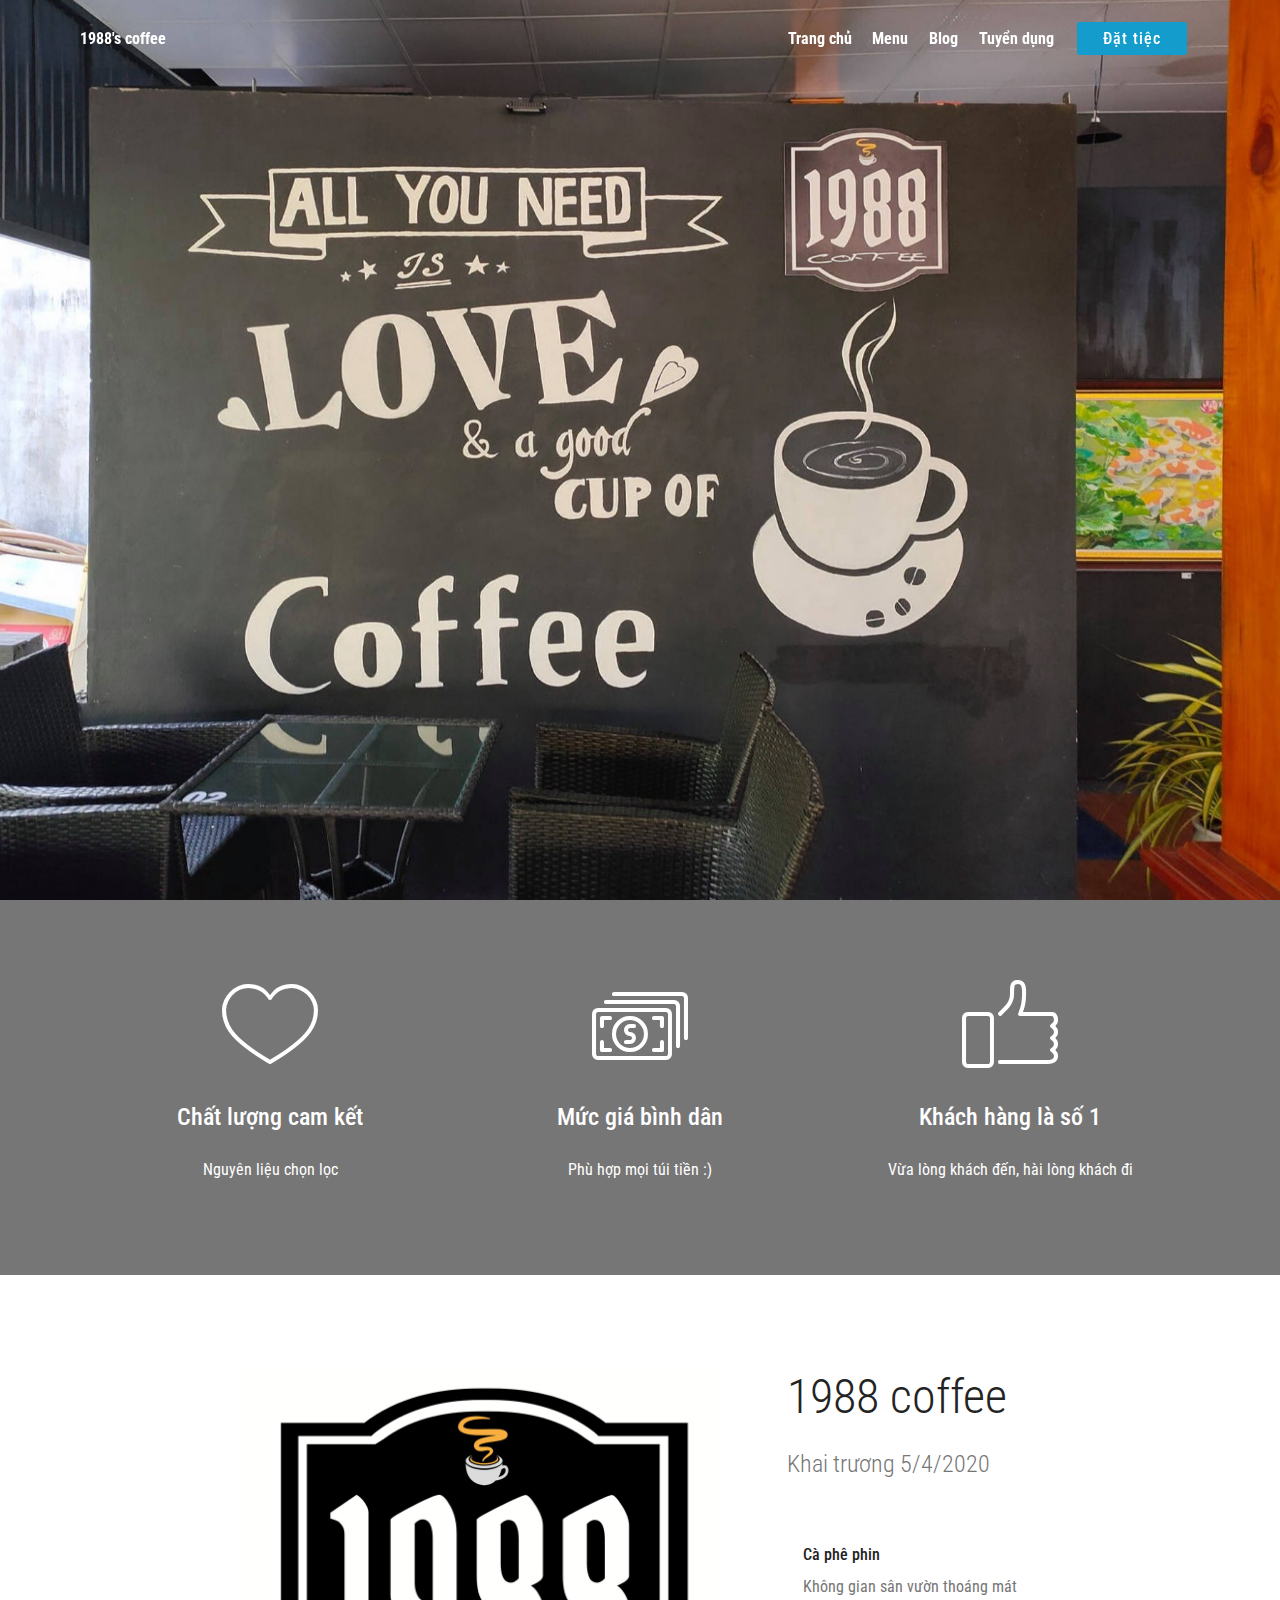
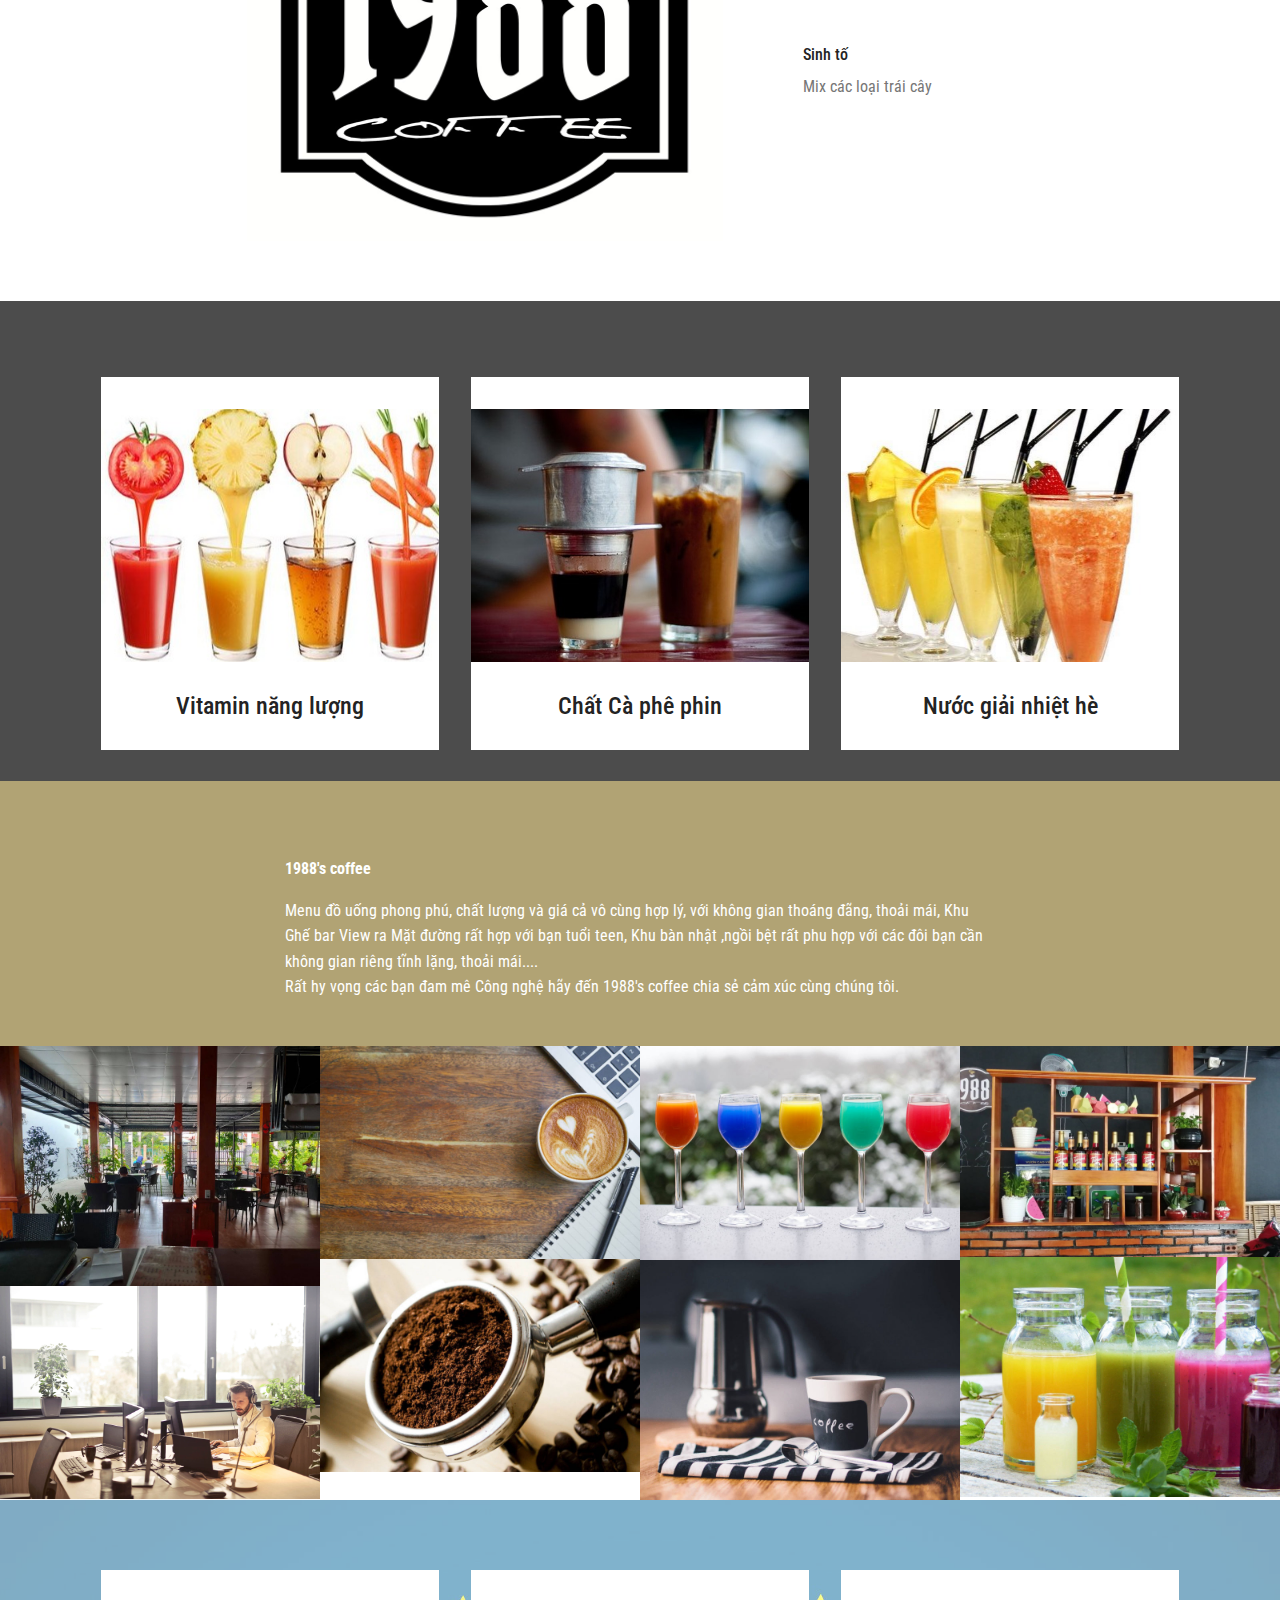
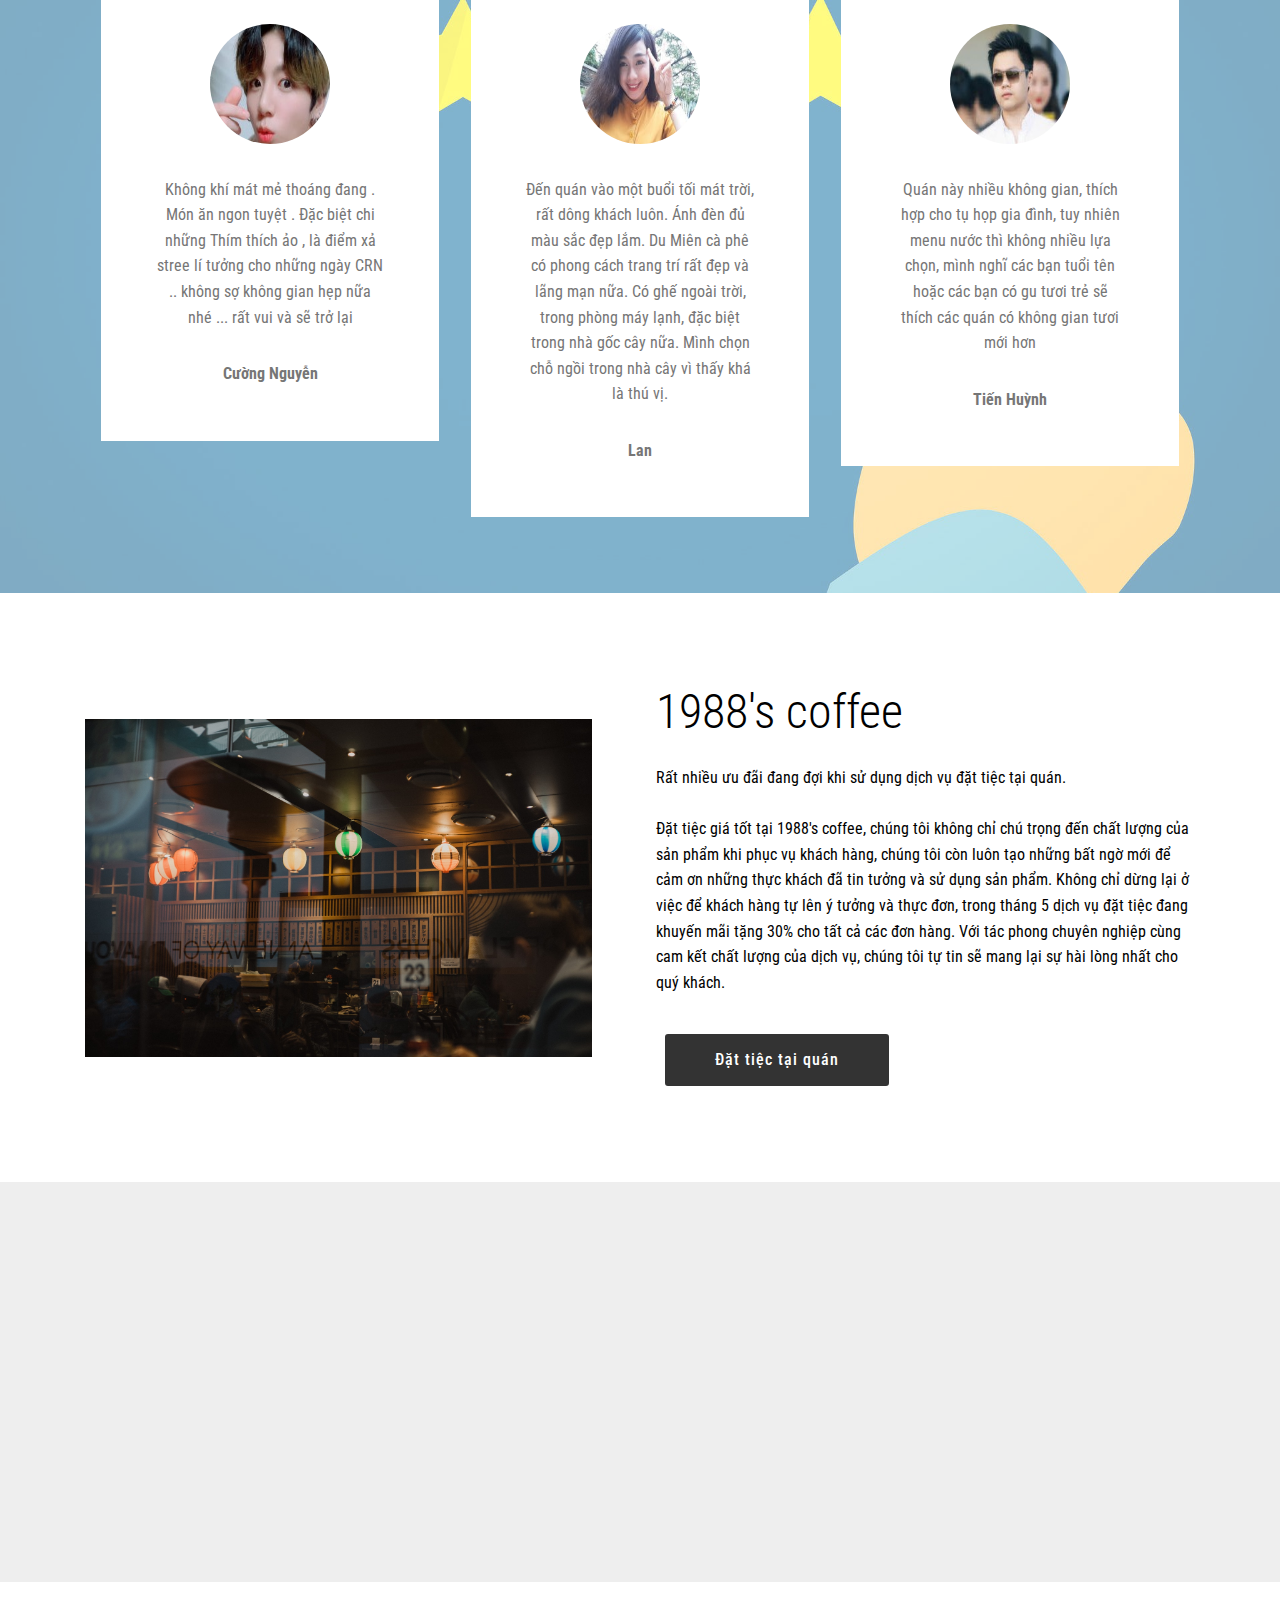
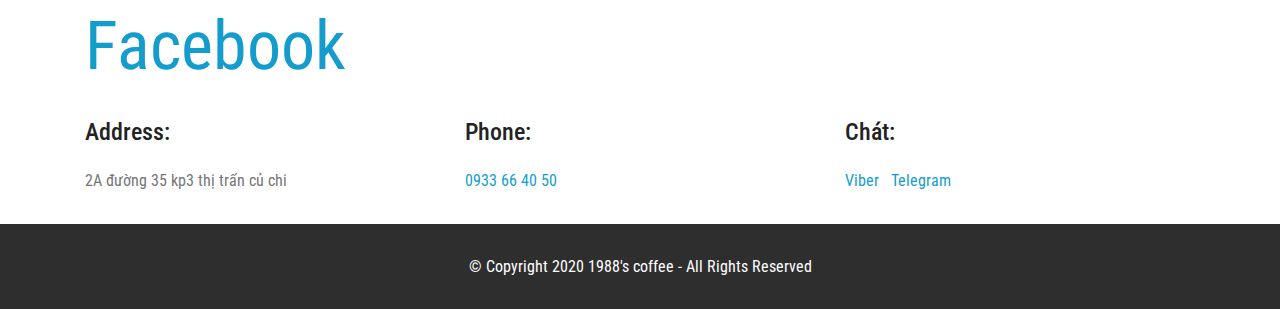
==== commit 961904c6: "adsd" ====
--- a/index.html
+++ b/index.html
@@ -50,16 +50,16 @@
         <div class="menu-logo">
             <div class="navbar-brand">
                 
-                <span class="navbar-caption-wrap"><a class="navbar-caption text-white display-4" href="https://mobirise.com"><span style="font-weight: normal;">
-                        1988's coffee</span></a></span>
+                <span class="navbar-caption-wrap"><a class="navbar-caption text-white display-4" href="https://mobirise.com">
+                        1988's coffee</a></span>
             </div>
         </div>
         <div class="collapse navbar-collapse" id="navbarSupportedContent">
             <ul class="navbar-nav nav-dropdown" data-app-modern-menu="true"><li class="nav-item">
                     <a class="nav-link link text-white display-4" href="index.html"><strong>Trang chủ</strong></a>
-                </li><li class="nav-item"><a class="nav-link link text-white display-4" href="Menu.html" target="_blank"><strong>Menu</strong></a></li>
-                <li class="nav-item"><a class="nav-link link text-white display-4" href="Blog.html" target="_blank"><strong>Blog</strong><br></a></li><li class="nav-item">
-                    <a class="nav-link link text-white display-4" href="Tuyển dụng.html" target="_blank"><strong>Tuyển dụng</strong></a>
+                </li><li class="nav-item"><a class="nav-link link text-white display-4" href="Menu.html"><strong>Menu</strong></a></li>
+                <li class="nav-item"><a class="nav-link link text-white display-4" href="Blog.html"><strong>Blog</strong><br></a></li><li class="nav-item">
+                    <a class="nav-link link text-white display-4" href="Tuyển dụng.html"><strong>Tuyển dụng</strong></a>
                 </li></ul>
             <div class="navbar-buttons mbr-section-btn"><a class="btn btn-sm btn-primary display-4" href="Đặt tiệc.html" target="_blank">Đặt tiệc</a></div>
         </div>
--- a/assets/mobirise/css/mbr-additional.css
+++ b/assets/mobirise/css/mbr-additional.css
@@ -4060,18 +4060,6 @@
     font-size: 20px !important;
   }
 }
-.cid-rXvyQXOcLl {
-  padding-top: 15px;
-  padding-bottom: 15px;
-  background: linear-gradient(0deg, #7fdbfd, #6670a9);
-}
-.cid-rXvyQXOcLl .mbr-iconfont-social {
-  font-size: 32px;
-  color: #ff3366;
-}
-.cid-rXvyQXOcLl .social-list a:focus {
-  text-decoration: none;
-}
 .cid-rXtl0ihpGJ {
   padding-top: 30px;
   padding-bottom: 30px;
@@ -4567,18 +4555,6 @@
     font-size: 20px !important;
   }
 }
-.cid-rXvz6ss5rB {
-  padding-top: 15px;
-  padding-bottom: 15px;
-  background: linear-gradient(0deg, #7fdbfd, #6670a9);
-}
-.cid-rXvz6ss5rB .mbr-iconfont-social {
-  font-size: 32px;
-  color: #ff3366;
-}
-.cid-rXvz6ss5rB .social-list a:focus {
-  text-decoration: none;
-}
 .cid-rXvz6sM7UV {
   padding-top: 30px;
   padding-bottom: 30px;
--- a/assets/mobirise/css/mbr-additional.css
+++ b/assets/mobirise/css/mbr-additional.css
@@ -4060,18 +4060,6 @@
     font-size: 20px !important;
   }
 }
-.cid-rXvyQXOcLl {
-  padding-top: 15px;
-  padding-bottom: 15px;
-  background: linear-gradient(0deg, #7fdbfd, #6670a9);
-}
-.cid-rXvyQXOcLl .mbr-iconfont-social {
-  font-size: 32px;
-  color: #ff3366;
-}
-.cid-rXvyQXOcLl .social-list a:focus {
-  text-decoration: none;
-}
 .cid-rXtl0ihpGJ {
   padding-top: 30px;
   padding-bottom: 30px;
@@ -4567,18 +4555,6 @@
     font-size: 20px !important;
   }
 }
-.cid-rXvz6ss5rB {
-  padding-top: 15px;
-  padding-bottom: 15px;
-  background: linear-gradient(0deg, #7fdbfd, #6670a9);
-}
-.cid-rXvz6ss5rB .mbr-iconfont-social {
-  font-size: 32px;
-  color: #ff3366;
-}
-.cid-rXvz6ss5rB .social-list a:focus {
-  text-decoration: none;
-}
 .cid-rXvz6sM7UV {
   padding-top: 30px;
   padding-bottom: 30px;
